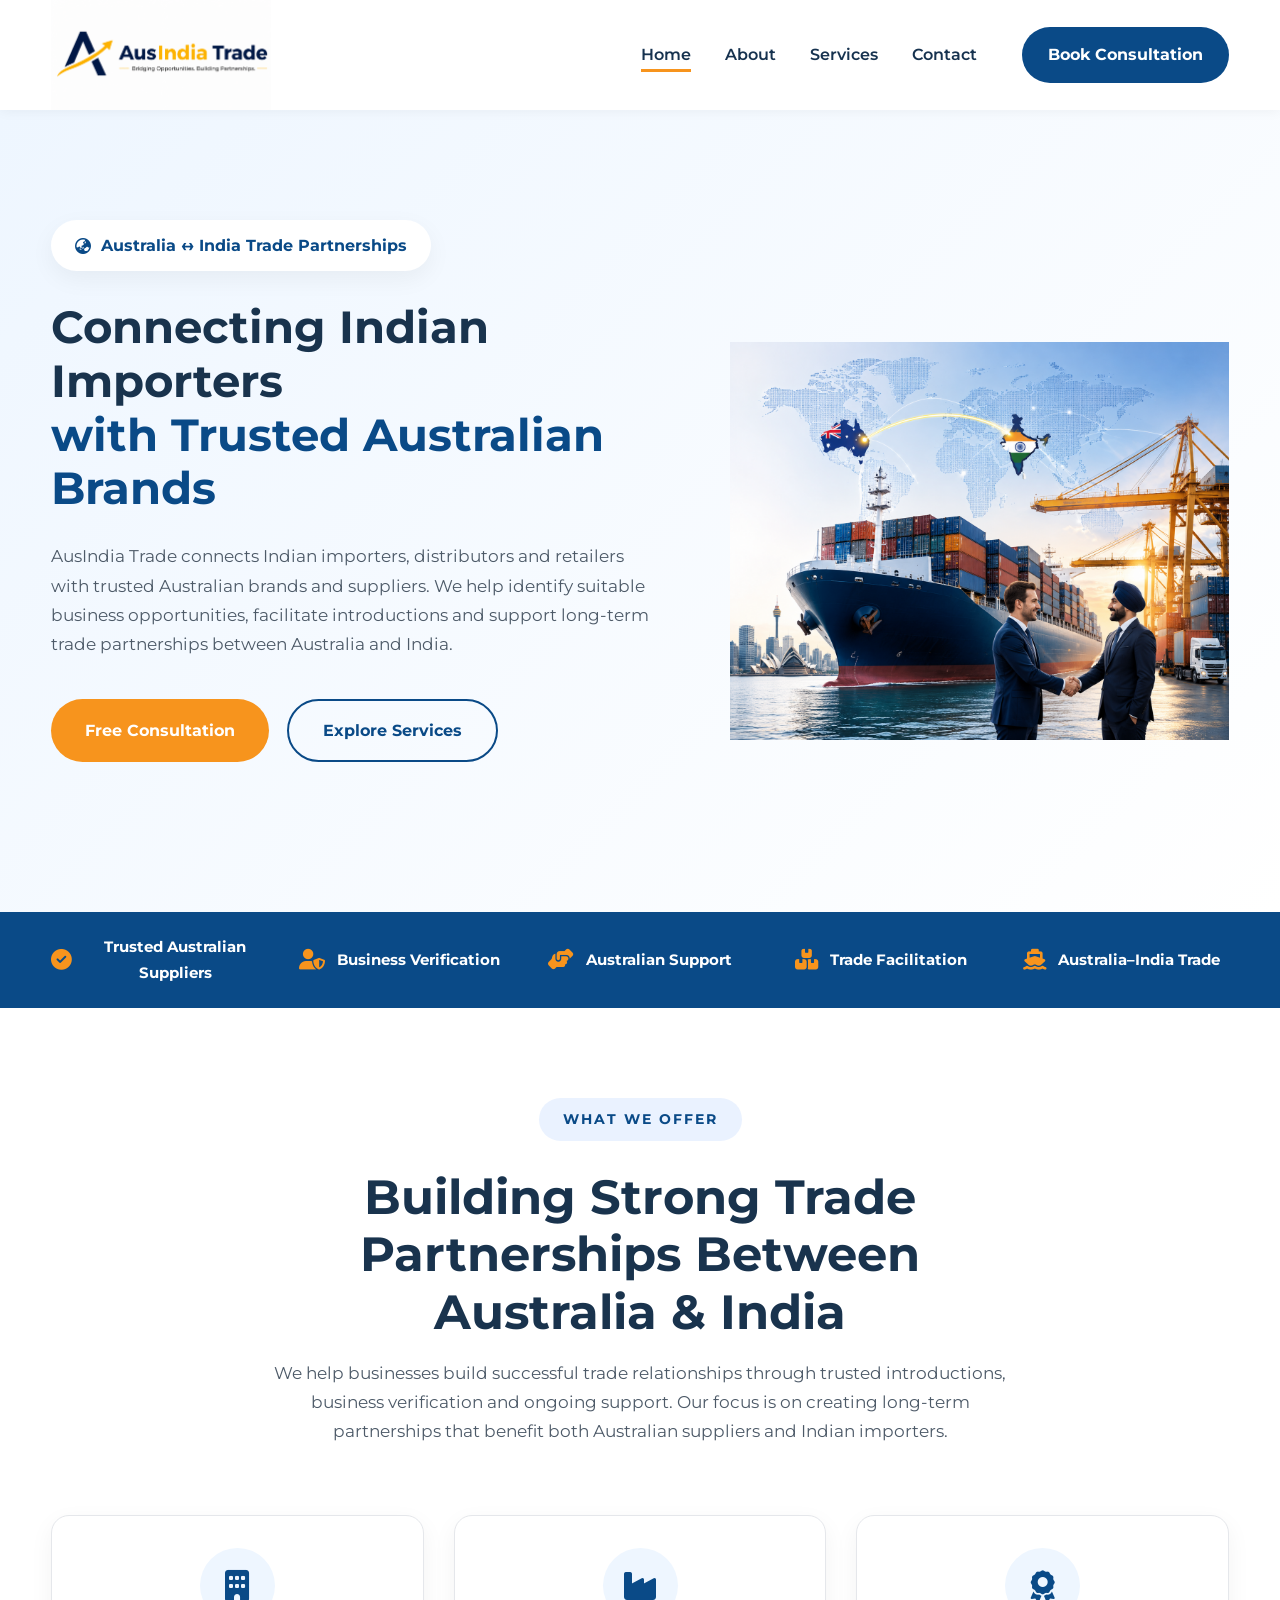
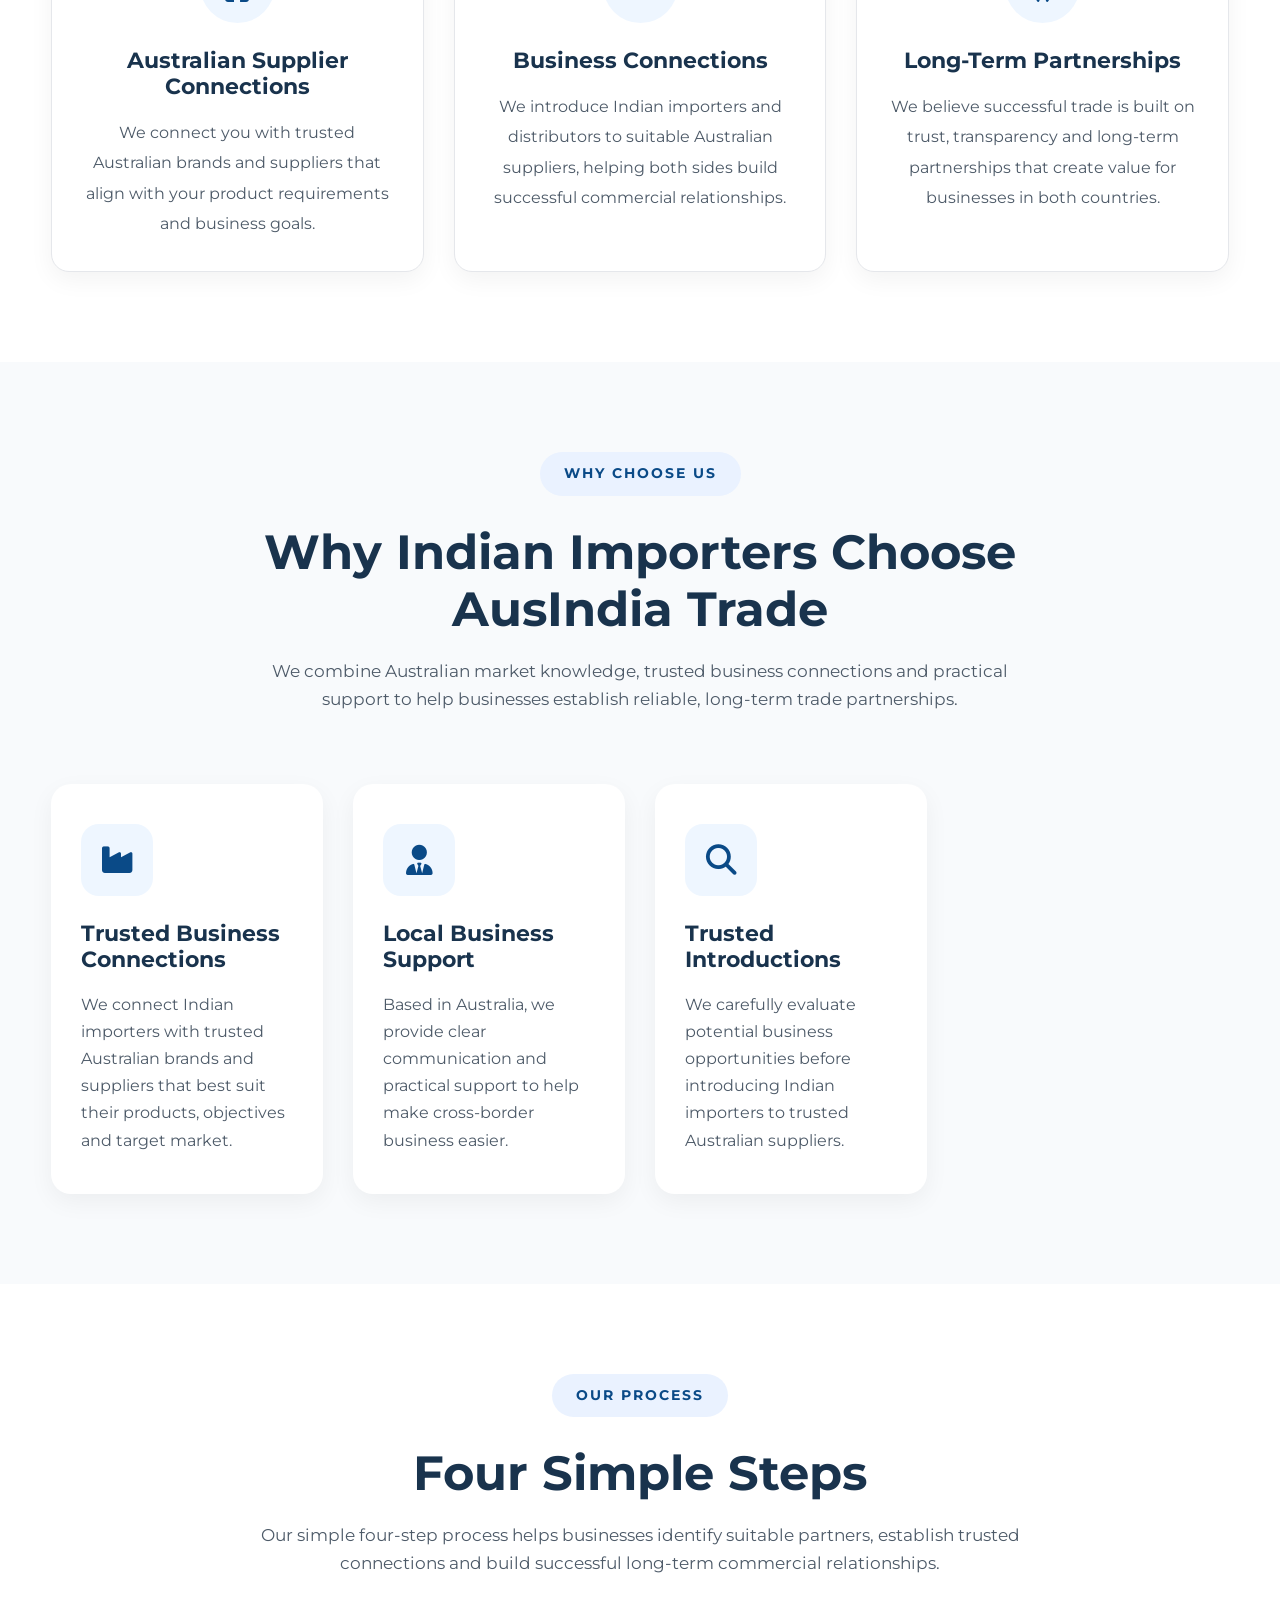
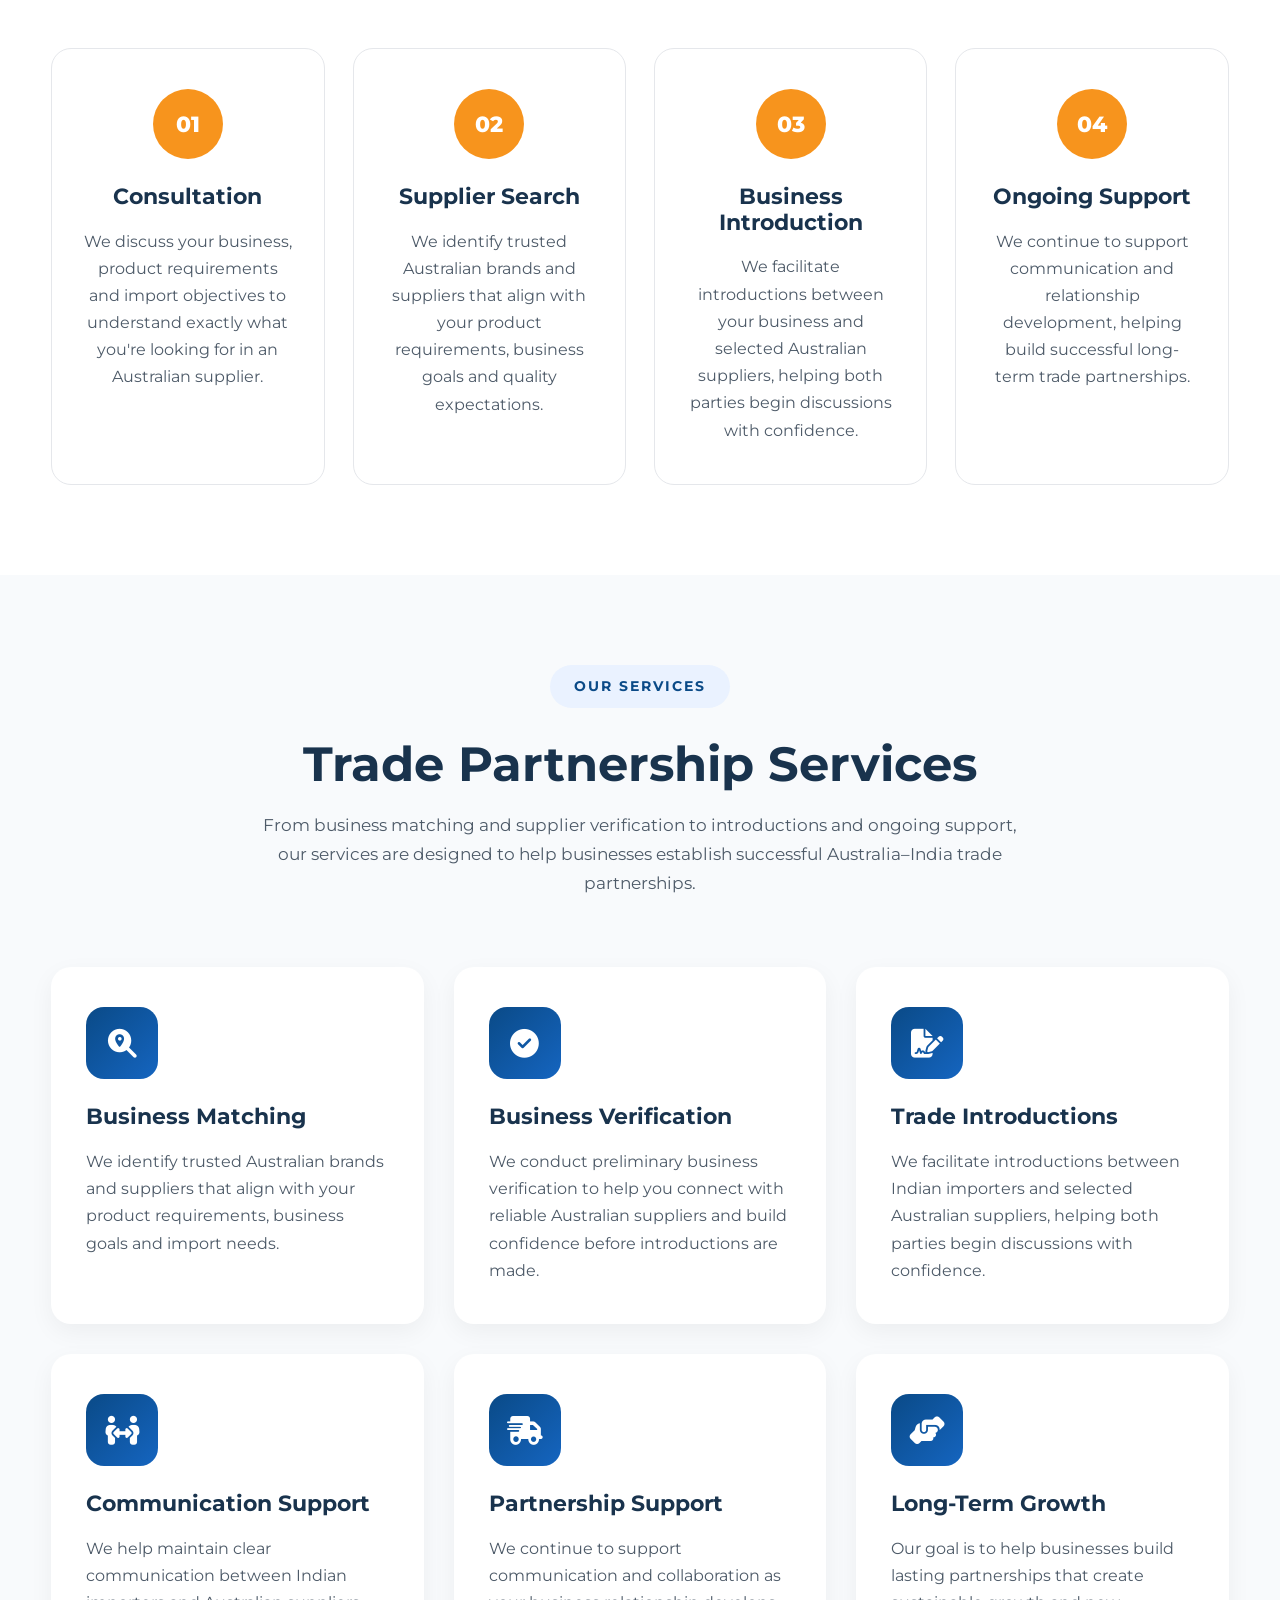
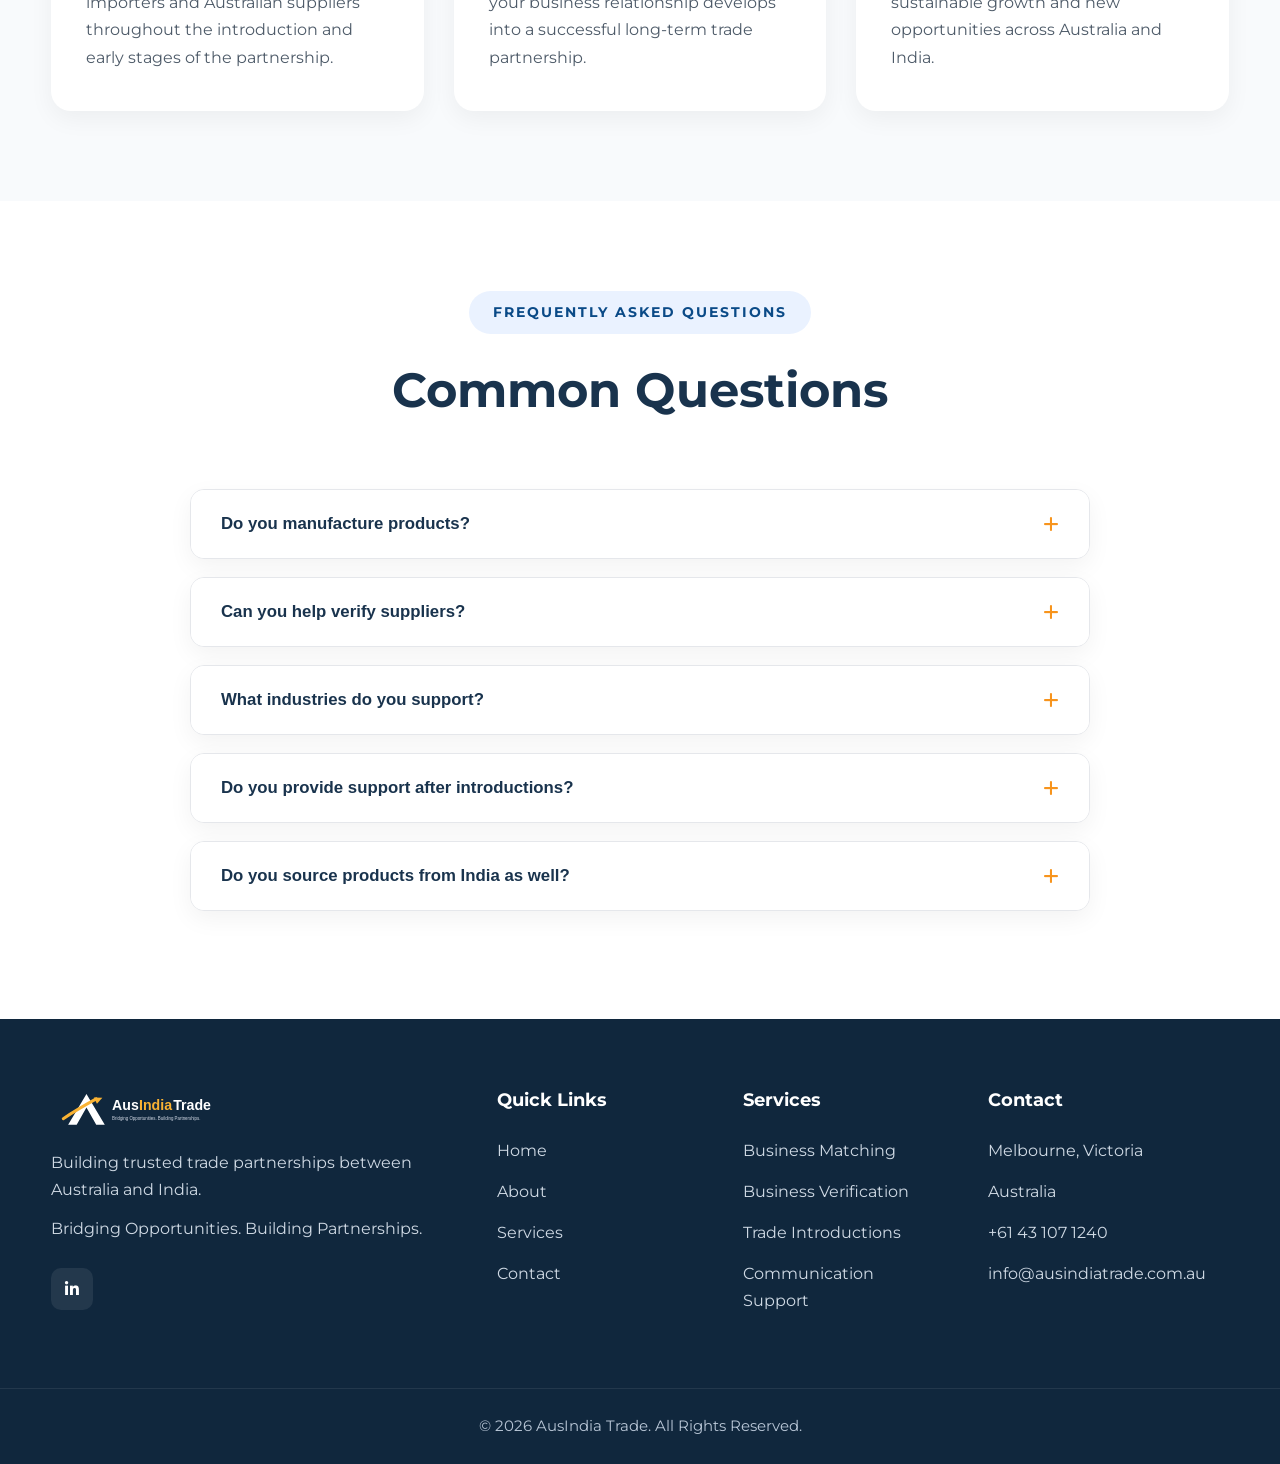
==== index.html @ f91b8e01 "Website Files Uploaded" ====
<!DOCTYPE html>
<html lang="en">

<head>

<meta charset="UTF-8">
<meta name="viewport" content="width=device-width, initial-scale=1.0">

<title>AusIndia Trade | Connecting Indian Importers with Trusted Australian Brands</title>

<meta name="description" content="We connect Indian importers, distributors and retailers with trusted Australian brands and suppliers, creating long-term trade partnerships between Australia and India.">

<meta name="keywords" content="Australian exports to India, Australian brands, Indian importers, Australian suppliers, Australia India trade, import distributors India, trade partnerships">

<meta name="author" content="AusIndia Trade">

<meta property="og:title" content="AusIndia Trade">
<meta property="og:description" content="Connecting Indian importers and distributors with trusted Australian brands and suppliers.">
<meta property="og:type" content="website">

<link rel="preconnect" href="https://fonts.googleapis.com">
<link rel="preconnect" href="https://fonts.gstatic.com" crossorigin>

<link href="https://fonts.googleapis.com/css2?family=Montserrat:wght@300;400;500;600;700;800&display=swap" rel="stylesheet">

<link rel="stylesheet" href="https://cdnjs.cloudflare.com/ajax/libs/font-awesome/6.7.2/css/all.min.css">

<link rel="stylesheet" href="css/style.css">

</head>

<body>

<!-- =======================================
HEADER
======================================= -->

<header class="header">

<div class="container nav-container">

<a href="index.html" class="logo">

<img src="images/logo-header.png" alt="AusIndia Trade">

</a>

<nav class="nav-menu">

<ul class="nav-links">

<li><a href="index.html" class="active">Home</a></li>
<li><a href="about.html">About</a></li>
<li><a href="services.html">Services</a></li>
<li><a href="contact.html">Contact</a></li>

</ul>

<a href="contact.html" class="btn-nav">
Book Consultation
</a>

</nav>

<div class="hamburger">

<span></span>
<span></span>
<span></span>

</div>

</div>

</header>

<!-- =======================================
HERO
======================================= -->

<section class="hero">

<div class="container hero-grid">

<div class="hero-content">

<div class="hero-badge">

<i class="fa-solid fa-earth-asia"></i>

Australia ↔ India Trade Partnerships

</div>

<h1>

Connecting Indian Importers
<span>with Trusted Australian Brands</span>

</h1>

<p>

AusIndia Trade connects Indian importers, distributors and retailers with trusted Australian brands and suppliers. We help identify suitable business opportunities, facilitate introductions and support long-term trade partnerships between Australia and India.

</p>

<div class="hero-buttons">

<a href="contact.html" class="btn btn-primary">

Free Consultation

</a>

<a href="services.html" class="btn btn-outline">

Explore Services

</a>

</div>

<!--

<div class="hero-stats">

<div class="stat">

<h2>100+</h2>

<p>Verified Suppliers</p>

</div>

<div class="stat">

<h2>20+</h2>

<p>Industry Categories</p>

</div>

<div class="stat">

<h2>Australia Based</h2>

<p>Local Support</p>

</div>

<div class="stat">

<h2>End-to-End</h2>

<p>Sourcing Assistance</p>

</div>

</div>
-->

</div>


<div class="hero-image">
    <img src="images/hero-trade.png" alt="Australia India Trade">
</div>

</div>

</section>

<!-- =======================================
TRUST BAR
======================================= -->

<section class="trust-bar">

<div class="container">

<div class="trust-items">

<div>

<i class="fa-solid fa-circle-check"></i>

Trusted Australian Suppliers

</div>

<div>

<i class="fa-solid fa-user-shield"></i>

Business Verification

</div>

<div>

<i class="fa-solid fa-handshake-angle"></i>

Australian Support

</div>

<div>

<i class="fa-solid fa-boxes-stacked"></i>

Trade Facilitation

</div>

<div>

<i class="fa-solid fa-ship"></i>

Australia–India Trade

</div>

</div>

</div>

</section>

<!-- =======================================
ABOUT
======================================= -->

<section class="about-preview">

<div class="container">

<div class="section-header">

<span class="section-tag">

WHAT WE OFFER

</span>

<h2>

Building Strong Trade Partnerships Between Australia & India

</h2>

<p>

We help businesses build successful trade relationships through trusted introductions, business verification and ongoing support. Our focus is on creating long-term partnerships that benefit both Australian suppliers and Indian importers.

</p>

</div>

<div class="about-grid">

<div class="about-card">

<i class="fa-solid fa-building"></i>

<h3>Australian Supplier Connections</h3>


<p>

We connect you with trusted Australian brands and suppliers that align with your product requirements and business goals.

</p>

</div>

<div class="about-card">

<i class="fa-solid fa-industry"></i>

<h3>

Business Connections

</h3>

<p>

We introduce Indian importers and distributors to suitable Australian suppliers, helping both sides build successful commercial relationships.

</p>

</div>

<div class="about-card">

<i class="fa-solid fa-award"></i>

<h3>

Long-Term Partnerships

</h3>

<p>

We believe successful trade is built on trust, transparency and long-term partnerships that create value for businesses in both countries.

</p>

</div>

</div>

</div>

</section>

<!-- =======================================
WHY CHOOSE US
======================================= -->

<section class="why-us">

    <div class="container">

        <div class="section-header">

            <span class="section-tag">
                WHY CHOOSE US
            </span>

            <h2>
                Why Indian Importers Choose AusIndia Trade
            </h2>

            <p>
                We combine Australian market knowledge, trusted business connections and practical support to help businesses establish reliable, long-term trade partnerships.
            </p>

        </div>

        <div class="why-grid">

            <div class="why-card">

                <div class="why-icon">
                    <i class="fa-solid fa-industry"></i>
                </div>

                <h3>Trusted Business Connections</h3>

                <p>
                    We connect Indian importers with trusted Australian brands and suppliers that best suit their products, objectives and target market.
                </p>

            </div>

            <div class="why-card">

                <div class="why-icon">
                    <i class="fa-solid fa-user-tie"></i>
                </div>

                <h3>Local Business Support</h3>

                <p>
                    Based in Australia, we provide clear communication and practical support to help make cross-border business easier.
                </p>

            </div>

            <div class="why-card">

                <div class="why-icon">
                    <i class="fa-solid fa-magnifying-glass"></i>
                </div>

                <h3>Trusted Introductions</h3>

                <p>
                    We carefully evaluate potential business opportunities before introducing Indian importers to trusted Australian suppliers.
                </p>

            </div>

            
        </div>

    </div>

</section>

<!-- =======================================
OUR PROCESS
======================================= -->

<section class="process">

    <div class="container">

        <div class="section-header">

            <span class="section-tag">
                OUR PROCESS
            </span>

            <h2>
                Four Simple Steps
            </h2>

            <p>
                Our simple four-step process helps businesses identify suitable partners, establish trusted connections and build successful long-term commercial relationships.
            </p>

        </div>

        <div class="process-grid">

            <div class="process-card">

                <div class="step-number">
                    01
                </div>

                <h3>Consultation</h3>

                <p>
                    We discuss your business, product requirements and import objectives to understand exactly what you're looking for in an Australian supplier.
                </p>

            </div>

            <div class="process-card">

                <div class="step-number">
                    02
                </div>

                <h3>Supplier Search</h3>

                <p>
                    We identify trusted Australian brands and suppliers that align with your product requirements, business goals and quality expectations.
                </p>

            </div>

            <div class="process-card">

                <div class="step-number">
                    03
                </div>

                <h3>Business Introduction</h3>

                <p>
                    We facilitate introductions between your business and selected Australian suppliers, helping both parties begin discussions with confidence.
                </p>

            </div>

            <div class="process-card">

                <div class="step-number">
                    04
                </div>

                <h3>Ongoing Support</h3>

                <p>
                    We continue to support communication and relationship development, helping build successful long-term trade partnerships.
                </p>

            </div>

        </div>

    </div>

</section>

<!-- =======================================
SERVICES
======================================= -->

<section class="services">

    <div class="container">

        <div class="section-header">

            <span class="section-tag">
                OUR SERVICES
            </span>

            <h2>
                Trade Partnership Services
            </h2>

            <p>
                From business matching and supplier verification to introductions and ongoing support, our services are designed to help businesses establish successful Australia–India trade partnerships.
            </p>

        </div>

        <div class="services-grid">

            <div class="service-card">

                <div class="service-icon">
                    <i class="fa-solid fa-magnifying-glass-location"></i>
                </div>

                <h3>Business Matching</h3>

                <p>
                    We identify trusted Australian brands and suppliers that align with your product requirements, business goals and import needs.
                </p>

            </div>

            <div class="service-card">

                <div class="service-icon">
                    <i class="fa-solid fa-circle-check"></i>
                </div>

                <h3>Business Verification</h3>

                <p>
                    We conduct preliminary business verification to help you connect with reliable Australian suppliers and build confidence before introductions are made.
                </p>

            </div>

            <div class="service-card">

                <div class="service-icon">
                    <i class="fa-solid fa-file-signature"></i>
                </div>

                <h3>Trade Introductions</h3>

                <p>
                    We facilitate introductions between Indian importers and selected Australian suppliers, helping both parties begin discussions with confidence.
                </p>

            </div>

            <div class="service-card">

                <div class="service-icon">
                    <i class="fa-solid fa-people-arrows-left-right"></i>
                </div>

                <h3>Communication Support</h3>

                <p>
                    We help maintain clear communication between Indian importers and Australian suppliers throughout the introduction and early stages of the partnership.
                </p>

            </div>

            <div class="service-card">

                <div class="service-icon">
                    <i class="fa-solid fa-truck-fast"></i>
                </div>

                <h3>Partnership Support</h3>

                <p>
                    We continue to support communication and collaboration as your business relationship develops into a successful long-term trade partnership.
                </p>

            </div>

            <div class="service-card">

                <div class="service-icon">
                    <i class="fa-solid fa-handshake-angle"></i>
                </div>

                <h3>Long-Term Growth</h3>

                <p>
                    Our goal is to help businesses build lasting partnerships that create sustainable growth and new opportunities across Australia and India.
                </p>

            </div>

        </div>

    </div>

</section>


<!-- =======================================
FAQ
======================================= -->

<section class="faq">

    <div class="container">

        <div class="section-header">

            <span class="section-tag">
                FREQUENTLY ASKED QUESTIONS
            </span>

            <h2>
                Common Questions
            </h2>

        </div>

        <div class="faq-wrapper">

            <div class="faq-item">

                <button class="faq-question">

                    Do you manufacture products?

                    <i class="fa-solid fa-plus"></i>

                </button>

                <div class="faq-answer">

                    <p>
                        No. AusIndia Trade does not manufacture products or sell products directly. We connect Indian importers, distributors and retailers with trusted Australian brands and suppliers, helping both sides build successful long-term trade partnerships.
                    </p>

                </div>

            </div>

            <div class="faq-item">

                <button class="faq-question">

                    Can you help verify suppliers?

                    <i class="fa-solid fa-plus"></i>

                </button>

                <div class="faq-answer">

                    <p>
                        Yes. We carry out due diligence and business verification before making introductions, helping both parties connect with greater confidence.
                    </p>

                </div>

            </div>

            <div class="faq-item">

                <button class="faq-question">

                    What industries do you support?

                    <i class="fa-solid fa-plus"></i>

                </button>

                <div class="faq-answer">

                    <p>
                        We primarily work with Australian brands and suppliers across a range of industries, including health supplements, baby products, food and beverages, dairy, personal care and other premium Australian products. We also consider other sectors where suitable trade opportunities exist.
                    </p>

                </div>

            </div>

            <div class="faq-item">

                <button class="faq-question">

                    Do you provide support after introductions?

                    <i class="fa-solid fa-plus"></i>

                </button>

                <div class="faq-answer">

                    <p>
                        Yes. We continue to support communication and relationship development after introductions, helping both businesses build strong, long-term partnerships.
                    </p>

                </div>

            </div>

            <div class="faq-item">

                <button class="faq-question">

                    Do you source products from India as well?

                    <i class="fa-solid fa-plus"></i>

                </button>

                <div class="faq-answer">

                    <p>
                        Yes. While our primary focus is connecting Indian importers with trusted Australian brands and suppliers, we also assist selected Australian businesses looking to source high-quality products from India where suitable opportunities exist.
                    </p>

                </div>

            </div>

        </div>

    </div>

</section>



<!-- =======================================
FOOTER
======================================= -->

<footer class="footer">

    <div class="container footer-grid">

        <div class="footer-column">

            <img src="images/logo-footer.svg"
                 alt="AusIndia Trade"
                 class="footer-logo">

            <p>
    Building trusted trade partnerships between Australia and India.
</p>

<p class="footer-tagline">
    Bridging Opportunities. Building Partnerships.
</p>

            <div class="footer-social">
    <a href="https://www.linkedin.com/company/ausindia-trade/"
       target="_blank"
       rel="noopener noreferrer"
       aria-label="LinkedIn">
        <i class="fab fa-linkedin-in"></i>
    </a>
</div>

        </div>

        <div class="footer-column">

            <h3>Quick Links</h3>

            <ul>

                <li><a href="index.html">Home</a></li>

                <li><a href="about.html">About</a></li>

                <li><a href="services.html">Services</a></li>

                <li><a href="contact.html">Contact</a></li>

            </ul>

        </div>

        <div class="footer-column">

            <h3>Services</h3>

            <ul>

                <li>Business Matching</li>
                <li>Business Verification</li>
                <li>Trade Introductions</li>
                <li>Communication Support</li>

            </ul>

        </div>

        <div class="footer-column">

    <h3>Contact</h3>

    <ul>
        <li>Melbourne, Victoria</li>
        <li>Australia</li>
        <li>
            <a href="tel:+61431071240">
                +61 43 107 1240
            </a>
        </li>
        <li>
            <a href="mailto:info@ausindiatrade.com.au">
                info@ausindiatrade.com.au
            </a>
        </li>
        <li>
            <a href="https://www.ausindiatrade.com.au" target="_blank" rel="noopener">
            </a>
        </li>
    </ul>

</div>

    </div>

    <div class="footer-bottom">

        <div class="container">

            <p>

                © 2026 AusIndia Trade. All Rights Reserved.

            </p>

        </div>

    </div>

</footer>

<script src="js/script.js"></script>

</body>

</html>
---- css/style.css ----
/*==================================================
AUSINDIA TRADE
STYLE.CSS
Version 2.0
==================================================*/


/*==================================================
RESET
==================================================*/

*{
    margin:0;
    padding:0;
    box-sizing:border-box;
}

html{
    scroll-behavior:smooth;
}

body{

    font-family:'Montserrat',sans-serif;
    font-size:16px;
    line-height:1.7;
    color:#2c3e50;
    background:#ffffff;
    overflow-x:hidden;

}

img{

    max-width:100%;
    display:block;

}

a{

    text-decoration:none;
    transition:.3s ease;

}

ul{

    list-style:none;

}

section{

    padding:90px 0;

}

.about-story{

    padding-top:50px;

}

.container{

    width:min(1180px,92%);
    margin:auto;

}


/*==================================================
ROOT COLOURS
==================================================*/

:root{

    --primary:#0A4A87;
    --secondary:#F7941D;
    --dark:#16324F;
    --light:#F8FAFC;
    --white:#ffffff;
    --text:#4d5a68;
    --heading:#19334d;
    --border:#e5e7eb;
    --success:#17a34a;

    --radius:16px;

    --shadow-sm:
        0 8px 24px rgba(0,0,0,.05);

    --shadow:
        0 18px 45px rgba(0,0,0,.08);

    --shadow-lg:
        0 25px 60px rgba(0,0,0,.12);

}


/*==================================================
TYPOGRAPHY
==================================================*/

h1,h2,h3,h4{

    color:var(--heading);
    line-height:1.2;
    font-weight:700;

}

h1{

font-size: clamp(2.2rem, 3.5vw, 3.2rem);

}

h2{

    font-size:clamp(2rem,4vw,3rem);

}

.about-story .section-header h2{

    font-size:clamp(1.8rem,3vw,2.5rem);

}


.about-story p{

    margin-bottom:22px;
    line-height:1.9;

}

h3{

    font-size:1.35rem;

}

p{

    color:var(--text);

}

.section-header{

    max-width:760px;
    margin:0 auto 70px;
    text-align:center;

}

.section-header p{

    margin-top:18px;
    font-size:1.05rem;

}

.section-tag{

    display:inline-block;
    background:#eaf3ff;
    color:var(--primary);
    padding:10px 22px;
    border-radius:100px;
    font-size:.82rem;
    font-weight:700;
    letter-spacing:1.5px;
    margin-bottom:20px;

}


/*==================================================
BUTTONS
==================================================*/

.btn{

    display:inline-flex;
    align-items:center;
    justify-content:center;
    gap:10px;

    padding:16px 34px;

    border-radius:50px;

    font-weight:700;

    transition:.35s;

}

.btn-primary{

    background:var(--secondary);
    color:#fff;

}

.btn-primary:hover{

    background:#d97d0b;
    transform:translateY(-4px);

}

.btn-outline{

    border:2px solid var(--primary);
    color:var(--primary);

}

.btn-outline:hover{

    background:var(--primary);
    color:#fff;

}


/*==================================================
HEADER
==================================================*/

.header{

    position:sticky;
    top:0;
    z-index:1000;

    background:#fff;

    box-shadow:0 1px 12px rgba(0,0,0,.05);

}

.nav-container{

    display:flex;
    align-items:center;
    justify-content:space-between;

    min-height:90px;

}

.logo img {
    height: 110px;
    width: auto;
    display: block;
}

.nav-menu{

    display:flex;
    align-items:center;
    gap:45px;

}

.nav-links{

    display:flex;
    gap:34px;

}

.nav-links a{

    color:var(--dark);
    font-weight:600;
    position:relative;

}

.nav-links a::after{

    content:'';

    position:absolute;
    bottom:-8px;
    left:0;

    width:0;
    height:3px;

    background:var(--secondary);

    transition:.35s;

}

.nav-links a:hover::after,
.nav-links .active::after{

    width:100%;

}

.btn-nav{

    background:var(--primary);
    color:#fff;
    padding:14px 26px;
    border-radius:40px;
    font-weight:700;

}

.btn-nav:hover{

    background:#073763;

}

.hamburger{

    display:none;
    flex-direction:column;
    gap:6px;
    cursor:pointer;

}

.hamburger span{

    width:28px;
    height:3px;
    background:var(--dark);
    border-radius:20px;

}


/*==================================================
HERO
==================================================*/

.hero{

    background:
    linear-gradient(135deg,#eef6ff 0%,#ffffff 100%);

    padding:110px 0 90px;

}

.hero-grid{

    display:grid;
    grid-template-columns:1.1fr .9fr;
    gap:70px;
    align-items:center;

}

.hero-badge{

    display:inline-flex;
    align-items:center;
    gap:10px;

    background:#fff;

    color:var(--primary);

    border-radius:40px;

    padding:12px 24px;

    font-weight:700;

    box-shadow:var(--shadow-sm);

    margin-bottom:30px;

}

.hero h1{

    margin-bottom:25px;

}

.hero h1 span{

    display:block;
    color:var(--primary);

}

.hero p{

    font-size:1.08rem;
    max-width:650px;
    margin-bottom:40px;

}

.hero-buttons{

    display:flex;
    gap:18px;
    flex-wrap:wrap;

    margin-bottom:60px;

}

.hero-stats{

    display:grid;
    grid-template-columns:repeat(4,1fr);
    gap:20px;

}

.hero-content {
    order:1;
}

.hero-image {
    order:2;
}


.hero-image img {
    width:100%;
    max-width:650px;
    height:auto;
    animation:none;
}

.stat{

    background:#fff;

    padding:25px;

    border-radius:16px;

    text-align:center;

    box-shadow:var(--shadow-sm);

}

.stat h2{

    color:var(--primary);
    font-size:2rem;
    margin-bottom:8px;

}

.hero-image{
    order:1;
    max-width:650px;
    margin:0 auto;
    display:flex;
    align-items:flex-start;
    justify-content:center;
}

@keyframes float{

    0%,100%{

        transform:translateY(0);

    }

    50%{

        transform:translateY(-14px);

    }

}

/*==================================================
TRUST BAR
==================================================*/

.trust-bar{

    background:var(--primary);
    color:#fff;
    padding:22px 0;

}

.trust-items{

    display:grid;
    grid-template-columns:repeat(5,1fr);
    gap:25px;
    align-items:center;
    text-align:center;

}

.trust-items div{

    display:flex;
    align-items:center;
    justify-content:center;
    gap:12px;

    font-weight:700;
    font-size:.95rem;

}

.trust-items i{

    color:var(--secondary);
    font-size:1.3rem;

}


/*==================================================
ABOUT PREVIEW
==================================================*/

.about-preview{

    background:#ffffff;

}

.about-grid{

    display:grid;
    grid-template-columns:repeat(3,1fr);
    gap:30px;
    align-items:stretch;

}

.about-story .about-grid{

    display:grid;
    grid-template-columns:1fr 1fr;
    gap:60px;
    align-items:start;

}

.about-image{
    display:flex;
    align-items:flex-start;
}

.about-image img{

    width:100%;
    max-width:600px;
    height:auto;
    display:block;

}

.about-grid p{

    max-width:520px;
    line-height:1.9;

}

.about-text{

    max-width:560px;

}

.about-card{

    background:#fff;

    padding:32px 30px;

    border-radius:18px;

    text-align:center;

    box-shadow:var(--shadow-sm);

    transition:.35s;

    border:1px solid var(--border);

}

.about-card:hover{

    transform:translateY(-10px);

    box-shadow:var(--shadow);

}

.about-card i{

    width:75px;
    height:75px;

    display:flex;
    align-items:center;
    justify-content:center;

    margin:0 auto 25px;

    border-radius:50%;

    background:#eef6ff;

    color:var(--primary);

    font-size:2rem;

}

.about-card h3{

    margin-bottom:18px;

}

.about-card p{

    color:var(--text);

}


/*==================================================
WHY CHOOSE US
==================================================*/

.why-us{

    background:var(--light);

}

.why-grid{

    display:grid;
    grid-template-columns:repeat(4,1fr);
    gap:30px;
    align-items:stretch;

}

.why-card{

    background:#fff;

    border-radius:20px;

    padding:40px 30px;

    box-shadow:var(--shadow-sm);

    transition:.35s;

}

.why-card:hover{

    transform:translateY(-8px);

    box-shadow:var(--shadow);

}

.why-icon{

    width:72px;
    height:72px;

    display:flex;
    align-items:center;
    justify-content:center;

    border-radius:18px;

    background:#eef6ff;

    color:var(--primary);

    font-size:1.9rem;

    margin-bottom:25px;

}

.why-card h3{

    margin-bottom:18px;

}


/*==================================================
PROCESS
==================================================*/

.process{

    background:#fff;

}

.process-grid{

    display:grid;
    grid-template-columns:repeat(4,1fr);
    gap:28px;

}

.process-card{

    background:#fff;

    padding:40px 30px;

    border-radius:20px;

    text-align:center;

    border:1px solid var(--border);

    transition:.35s;

}

.process-card:hover{

    transform:translateY(-8px);

    box-shadow:var(--shadow);

}

.step-number{

    width:70px;
    height:70px;

    margin:0 auto 25px;

    border-radius:50%;

    display:flex;
    align-items:center;
    justify-content:center;

    background:var(--secondary);

    color:#fff;

    font-size:1.4rem;

    font-weight:800;

}

.process-card h3{

    margin-bottom:18px;

}


/*==================================================
SERVICES
==================================================*/

.services{

    background:var(--light);

}

.services-grid{

    display:grid;
    grid-template-columns:repeat(3,1fr);
    gap:30px;

}

.service-card{

    background:#fff;

    border-radius:20px;

    padding:40px 35px;

    transition:.35s;

    box-shadow:var(--shadow-sm);

}

.service-card:hover{

    transform:translateY(-10px);

    box-shadow:var(--shadow);

}

.service-icon{

    width:72px;
    height:72px;

    display:flex;
    align-items:center;
    justify-content:center;

    border-radius:18px;

    background:linear-gradient(135deg,var(--primary),#1565c0);

    color:#fff;

    font-size:1.8rem;

    margin-bottom:25px;

}

.service-card h3{

    margin-bottom:18px;

}

.service-card p{

    color:var(--text);

}


/*==================================================
INDUSTRIES
==================================================*/

.industries{

    background:#fff;

}

.industry-grid{

    display:grid;
    grid-template-columns:repeat(4,1fr);
    gap:20px;

}

.industry-card{

    background:#f8fbff;

    border:1px solid var(--border);

    border-radius:14px;

    padding:24px;

    text-align:center;

    font-weight:600;

    transition:.3s;

}

.industry-card:hover{

    background:var(--primary);

    color:#fff;

    transform:translateY(-5px);

}


/*==================================================
WHY INDIA
==================================================*/

.why-india{

    background:linear-gradient(180deg,#f9fcff,#eef6ff);

}

.india-grid{

    display:grid;
    grid-template-columns:repeat(4,1fr);
    gap:28px;

}

.india-card{

    background:#fff;

    padding:35px;

    border-radius:18px;

    text-align:center;

    box-shadow:var(--shadow-sm);

    transition:.35s;

}

.india-card:hover{

    transform:translateY(-8px);

    box-shadow:var(--shadow);

}

.india-card i{

    font-size:2.4rem;

    color:var(--secondary);

    margin-bottom:24px;

}

.india-card h3{

    margin-bottom:18px;

}

/*==================================================
TESTIMONIALS
==================================================*/

.testimonials{

    background:var(--light);

}

.testimonial-grid{

    display:grid;
    grid-template-columns:repeat(3,1fr);
    gap:30px;

}

.testimonial-card{

    background:#fff;

    padding:40px;

    border-radius:20px;

    box-shadow:var(--shadow-sm);

    position:relative;

    transition:.35s;

}

.testimonial-card:hover{

    transform:translateY(-8px);

    box-shadow:var(--shadow);

}

.quote{

    width:60px;
    height:60px;

    border-radius:50%;

    background:var(--primary);

    color:#fff;

    display:flex;
    align-items:center;
    justify-content:center;

    font-size:1.4rem;

    margin-bottom:25px;

}

.testimonial-card p{

    font-size:1rem;
    color:var(--text);

}


/*==================================================
FAQ
==================================================*/

.faq{

    background:#fff;

}

.faq-wrapper{

    max-width:900px;

    margin:auto;

}

.faq-item{

    border:1px solid var(--border);

    border-radius:14px;

    overflow:hidden;

    margin-bottom:18px;

    background:#fff;

    box-shadow:var(--shadow-sm);

}

.faq-question{

    width:100%;

    background:#fff;

    border:none;

    cursor:pointer;

    display:flex;

    align-items:center;

    justify-content:space-between;

    padding:24px 30px;

    font-size:1.05rem;

    font-weight:700;

    color:var(--heading);

    transition:.3s;

}

.faq-question:hover{

    background:#f6f9fc;

}

.faq-question i{

    color:var(--secondary);

    transition:.3s;

}

.faq-item.active .faq-question i{

    transform:rotate(45deg);

}

.faq-answer{

    max-height:0;

    overflow:hidden;

    transition:max-height .35s ease;

}

.faq-answer p{

    padding:0 30px 30px;

    color:var(--text);

}


/*==================================================
CALL TO ACTION
==================================================*/

.cta{

    background:
    linear-gradient(135deg,
    var(--primary),
    #0f5aa5);

}

.cta-box{

    text-align:center;

    color:#fff;

    max-width:900px;

    margin:auto;

}

.cta-box h2{

    color:#fff;

    margin-bottom:25px;

    font-size:clamp(2rem,4vw,3rem);

}

.cta-box p{

    color:rgba(255,255,255,.92);

    margin-bottom:40px;

    font-size:1.1rem;

}

.cta-buttons{

    display:flex;

    justify-content:center;

    gap:20px;

    flex-wrap:wrap;

}

.cta .btn-outline{

    border:2px solid #fff;

    color:#fff;

}

.cta .btn-outline:hover{

    background:#fff;

    color:var(--primary);

}


/*==================================================
FOOTER
==================================================*/

.footer{

    background:#10273d;

    color:#cfd9e4;

    padding:70px 0 0;

}

.footer-grid{

    display:grid;

    grid-template-columns:
    2fr
    1fr
    1fr
    1.2fr;

    gap:45px;

}

.footer-logo{

    width:220px;

    margin-bottom:18px;

}

.footer-column h3{

    color:#fff;

    margin-bottom:25px;

    font-size:1.15rem;

}

.footer-column p{

    color:#cfd9e4;

    margin-bottom:12px;

}

.footer-column ul li{

    margin-bottom:14px;

}

.footer-column ul li a{

    color:#cfd9e4;

}

.footer-column ul li a:hover{

    color:var(--secondary);

    padding-left:5px;

}

.footer-social{

    display:flex;

    gap:15px;

    margin-top:25px;

}

.footer-social a{

    width:42px;

    height:42px;

    border-radius:10px;

    display:flex;

    align-items:center;

    justify-content:center;

    background:rgba(255,255,255,.08);

    color:#fff;

    transition:.3s;

}

.footer-social a:hover{

    background:var(--secondary);

    transform:translateY(-3px);

}

.footer-bottom{

    border-top:1px solid rgba(255,255,255,.08);

    margin-top:60px;

    padding:25px 0;

    text-align:center;

}

.footer-bottom p{

    color:#b8c6d6;

    font-size:.92rem;

}


/*==================================================
UTILITY CLASSES
==================================================*/

.text-center{

    text-align:center;

}

.mt-0{margin-top:0;}
.mt-20{margin-top:20px;}
.mt-30{margin-top:30px;}
.mt-40{margin-top:40px;}
.mt-60{margin-top:60px;}

.mb-20{margin-bottom:20px;}
.mb-30{margin-bottom:30px;}
.mb-40{margin-bottom:40px;}
.mb-60{margin-bottom:60px;}

.rounded{

    border-radius:var(--radius);

}

.shadow{

    box-shadow:var(--shadow);

}

.bg-light{

    background:var(--light);

}

.bg-white{

    background:#fff;

}

.text-primary{

    color:var(--primary);

}

.text-secondary{

    color:var(--secondary);

}

/*==================================================
ANIMATIONS
==================================================*/

.fade-up{

    opacity:0;

    transform:translateY(40px);

    transition:
        opacity .7s ease,
        transform .7s ease;

}

.fade-up.show{

    opacity:1;

    transform:translateY(0);

}

.fade-left{

    opacity:0;

    transform:translateX(-50px);

    transition:
        opacity .7s ease,
        transform .7s ease;

}

.fade-left.show{

    opacity:1;

    transform:translateX(0);

}

.fade-right{

    opacity:0;

    transform:translateX(50px);

    transition:
        opacity .7s ease,
        transform .7s ease;

}

.fade-right.show{

    opacity:1;

    transform:translateX(0);

}

.zoom-in{

    opacity:0;

    transform:scale(.9);

    transition:
        opacity .6s ease,
        transform .6s ease;

}

.zoom-in.show{

    opacity:1;

    transform:scale(1);

}


/*==================================================
SCROLLBAR
==================================================*/

::-webkit-scrollbar{

    width:10px;

}

::-webkit-scrollbar-track{

    background:#eef2f5;

}

::-webkit-scrollbar-thumb{

    background:var(--primary);

    border-radius:100px;

}

::-webkit-scrollbar-thumb:hover{

    background:#063968;

}


/*==================================================
SELECTION
==================================================*/

::selection{

    background:var(--secondary);

    color:#fff;

}


/*==================================================
BACK TO TOP BUTTON
==================================================*/

.back-to-top{

    position:fixed;

    right:30px;

    bottom:30px;

    width:52px;

    height:52px;

    border:none;

    border-radius:50%;

    background:var(--secondary);

    color:#fff;

    font-size:1.1rem;

    cursor:pointer;

    display:flex;

    align-items:center;

    justify-content:center;

    box-shadow:var(--shadow);

    opacity:0;

    visibility:hidden;

    transform:translateY(15px);

    transition:.35s;

    z-index:999;

}

.back-to-top.show{

    opacity:1;

    visibility:visible;

    transform:translateY(0);

}

.back-to-top:hover{

    background:var(--primary);

}

.services-grid-three{

    display:grid;
    grid-template-columns:repeat(3,1fr);
    gap:30px;

}

/*==================================================
RESPONSIVE
==================================================*/

@media (max-width:1100px){

.hero-grid{

    grid-template-columns:1fr;

    text-align:center;

}

.hero-content{

    order:2;

}

.hero-image{

    order:1;

    max-width:650px;

    margin:auto;

}

.hero-buttons{

    justify-content:center;

}

.hero-stats{

    grid-template-columns:repeat(2,1fr);

}

.about-grid,
.why-grid,
.services-grid,
.india-grid{

    grid-template-columns:repeat(2,1fr);

}

.process-grid{

    grid-template-columns:repeat(2,1fr);

}

.industry-grid{

    grid-template-columns:repeat(3,1fr);

}

.footer-grid{

    grid-template-columns:repeat(2,1fr);

}

}


/*==================================================
TABLET
==================================================*/

@media (max-width:768px){

section{

    padding:70px 0;

}

.nav-menu{

    position:fixed;

    top:90px;

    left:-100%;

    width:100%;

    background:#fff;

    flex-direction:column;

    align-items:flex-start;

    padding:35px;

    gap:30px;

    transition:.35s;

    box-shadow:0 10px 25px rgba(0,0,0,.08);

}

.nav-menu.active{

    left:0;

}

.nav-links{

    flex-direction:column;

    width:100%;

    gap:25px;

}

.btn-nav{

    width:100%;

    text-align:center;

}

.hamburger{

    display:flex;

}

.hero{
    padding:140px 0 110px;
}

.hero h1{
    font-size:2rem;
    line-height:1.15;
}

.hero-stats{

    grid-template-columns:1fr 1fr;

}

.about-grid,
.why-grid,
.services-grid,
.process-grid,
.india-grid,
.testimonial-grid{

    grid-template-columns:1fr;

}

.industry-grid{

    grid-template-columns:repeat(2,1fr);

}

.trust-items{

    grid-template-columns:1fr 1fr;

    gap:20px;

}

.cta-buttons{

    flex-direction:column;

}

.footer-grid{

    grid-template-columns:1fr;

    text-align:center;

    gap:25px;

}

.footer-logo{

    margin:0 auto 25px;

}

.footer-social{

    justify-content:center;

}

}


/*==================================================
MOBILE
==================================================*/

@media (max-width:480px){

.container{

    width:94%;

}

.hero{

    padding:80px 0;

}

.hero h1{

    font-size:2rem;

}

.hero p{

    font-size:1rem;

}

.hero-buttons{

    flex-direction:column;

}

.hero-buttons .btn{

    width:100%;

}

.hero-stats{

    grid-template-columns:1fr;

}

.stat{

    padding:20px;

}

.section-header{

    margin-bottom:45px;

}

.section-tag{

    font-size:.72rem;

}

.industry-grid{

    grid-template-columns:1fr;

}

.trust-items{

    grid-template-columns:1fr;

}

.about-card,
.why-card,
.service-card,
.process-card,
.india-card,
.testimonial-card{

    padding:30px 24px;

}

.faq-question{

    padding:20px;

    font-size:.95rem;

}

.faq-answer p{

    padding:0 20px 20px;

}

.back-to-top{

    right:18px;

    bottom:18px;

}

}


/*==================================================
LARGE DESKTOPS
==================================================*/

@media (min-width:1500px){

.container{

    max-width:1320px;

}

.hero{

    padding:140px 0 110px;

}

.hero-grid{
    display:grid;
    grid-template-columns:1.1fr 0.9fr;
    gap:100px;
    align-items:center;
}

.hero h1{

    max-width:760px;

}

}

}

.page-hero{

    background:linear-gradient(135deg,#eef6ff 0%,#ffffff 100%);
    padding:60px 0;
    text-align:center;

}

.page-hero-content{

    max-width:1100px;
    margin:0 auto;
    text-align:center;

}

.page-hero h1{

    font-size:3.2rem;
    line-height:1.2;
    font-weight:700;
    color:var(--primary);
    margin-bottom:25px;

}

.page-hero h1 span{

    display:block;
    color:var(--primary);

}

.page-hero p{

    max-width:780px;
    margin:0 auto;
    font-size:1.08rem;

}

/*==================================================
CONTACT PAGE
==================================================*/

.contact-grid{

    display:grid;
    grid-template-columns:1fr 1.1fr;
    gap:60px;
    align-items:start;

}

.contact-form{

    background:#fff;
    padding:20px 40px 40px;
    border-radius:16px;
    box-shadow:0 12px 35px rgba(0,0,0,0.08);
    margin-top:-30px;

}

.contact-form h2{
    font-size:2.2rem;
    margin-bottom:20px;
    line-height:1.2;
    color:var(--heading);
}

.contact-form .btn{

    width:100%;
    margin-top:10px;

}

.contact-form .btn{

    width:100%;
    padding:16px;
    font-size:1rem;
    font-weight:600;
    border-radius:50px;

}

.contact-form .form-group{

    margin-bottom:20px;

}

.contact-form label{

    display:block;
    font-weight:600;
    margin-bottom:8px;
    color:var(--dark);

}

.contact-form input,
.contact-form textarea{

    width:100%;
    padding:14px 16px;
    border:1px solid #d9e2ec;
    border-radius:10px;
    font-size:1rem;
    font-family:inherit;
    transition:0.3s;

}

.contact-form textarea{

    resize:vertical;
    min-height:160px;

}

.contact-form input:focus,
.contact-form textarea:focus{

    outline:none;
    border-color:var(--primary);

}

.contact-section{
    padding:40px 0 80px;
}

.contact-info .info-box{

    display:flex;
    align-items:flex-start;
    gap:18px;
    margin-bottom:24px;
    padding:20px;
    background:#fff;
    border-radius:12px;
    box-shadow:0 8px 25px rgba(0,0,0,0.06);

}

.contact-info .info-box i{

    width:48px;
    height:48px;
    display:flex;
    align-items:center;
    justify-content:center;
    border-radius:50%;
    background:var(--primary);
    color:#fff;
    font-size:1.1rem;
    flex-shrink:0;

}

.contact-info .info-box h4{

    margin-bottom:6px;

}

.contact-info .info-box p{

    margin:0;
    color:#666;

}

.contact-info .info-box a{

    color:var(--dark);
    text-decoration:none;
    font-weight:500;
    transition:0.3s ease;

}

.contact-info h2{

    margin-bottom:16px;

}

.contact-info .info-box a:hover{

    color:var(--primary);
    text-decoration:underline;

}

.contact-info > p{

    max-width:650px;

}

.contact-info .info-box{

    min-height:110px;
    transition:0.3s ease;

}

.contact-info .info-box:hover{

    transform:translateY(-4px);
    box-shadow:0 15px 35px rgba(0,0,0,.10);

}

/*==================================
ABOUT HERO
==================================*/

.page-hero{

    background:#ffffff;
    padding:60px 0 50px;
    text-align:center;

}

.page-hero-content{

    max-width:850px;
    margin:0 auto;

}

.page-hero h1{

    font-size:3rem;
    line-height:1.2;
    font-weight:700;
    color:var(--primary);
    margin-bottom:25px;

}

.page-hero p{

    font-size:1.25rem;
    line-height:1.8;
    color:var(--text);

}

/*=====================================
FOUNDER
=====================================*/

.founder{

    padding:90px 0;

}

.founder-grid{

    display:grid;
    grid-template-columns:420px 1fr;
    gap:80px;

    align-items:flex-start;

}

.founder-image{

    text-align:center;

}

.founder-image img{

    width:380px;
    height:380px;
    object-fit:cover;
    border-radius:50%;
    border:8px solid #fff;
    box-shadow:0 20px 45px rgba(0,0,0,.15);

}

.founder{

    padding:60px 0 110px;
    background:#f8fafc;

}

.section-tag{

    display:inline-block;
    padding:10px 24px;

    background:#EAF2FF;

    color:var(--primary);

    font-size:.85rem;
    font-weight:700;
    text-transform:uppercase;
    letter-spacing:2px;

    border-radius:999px;

    margin-bottom:28px;

}

.founder-content h2{

    font-size:3rem;
    line-height:1.15;
    color:var(--primary);

    margin-bottom:18px;

}

.founder-content h3{

    font-size:2rem;
    color:var(--primary);

    margin-bottom:10px;

}

.founder-content h4{

    color:var(--primary);
    font-size:1rem;
    text-transform:uppercase;
    letter-spacing:2px;
    margin-bottom:30px;
    font-weight:700;

}

.founder-content p{

    color:#666;
    line-height:1.9;
    margin-bottom:20px;
    font-size:1.05rem;

}

.founder .btn{

    margin-top:15px;

}

.founder-highlights{

    display:grid;
    grid-template-columns:repeat(2,1fr);
    gap:18px;
    margin:35px 0;

}

.founder-highlights div{

    display:flex;
    align-items:center;
    gap:10px;
    font-weight:600;

}

.founder-highlights i{

    color:var(--primary);

}

@media(max-width:900px){

.founder-grid{

    grid-template-columns:1fr;
    gap:50px;
    text-align:center;

}

.founder-image img{

    width:260px;
    height:260px;

}

.founder-highlights{

    grid-template-columns:1fr;

}

.founder-highlights div{

    justify-content:center;

}

}

/*==================================================
PRINT
==================================================*/

@media print{

.header,
.footer,
.back-to-top,
.hero-buttons,
.cta{

    display:none;

}

body{

    color:#000;

    background:#fff;

}

section{

    padding:25px 0;

}

a{

    color:#000;

    text-decoration:none;

}

}


.hero-image {
    transform: translateY(20px);
}




/*==================================================
END OF FILE
==================================================*/
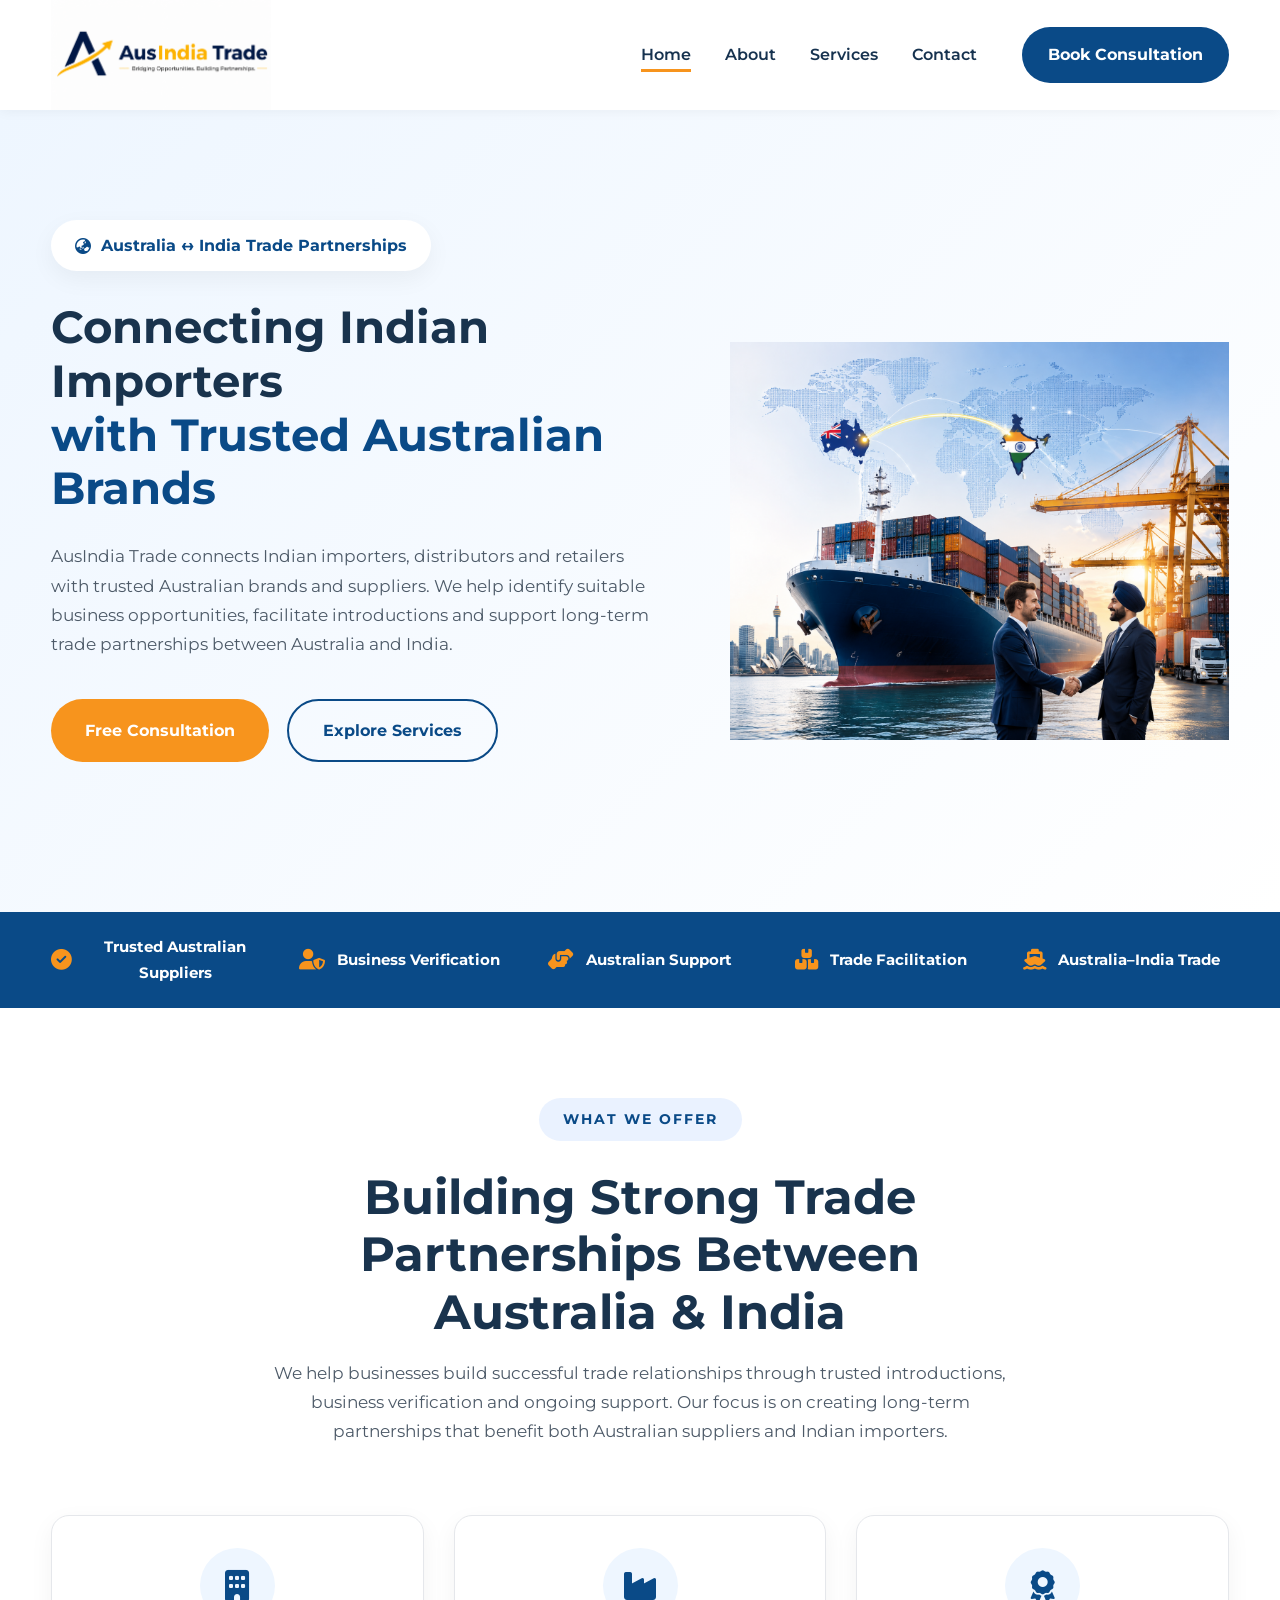
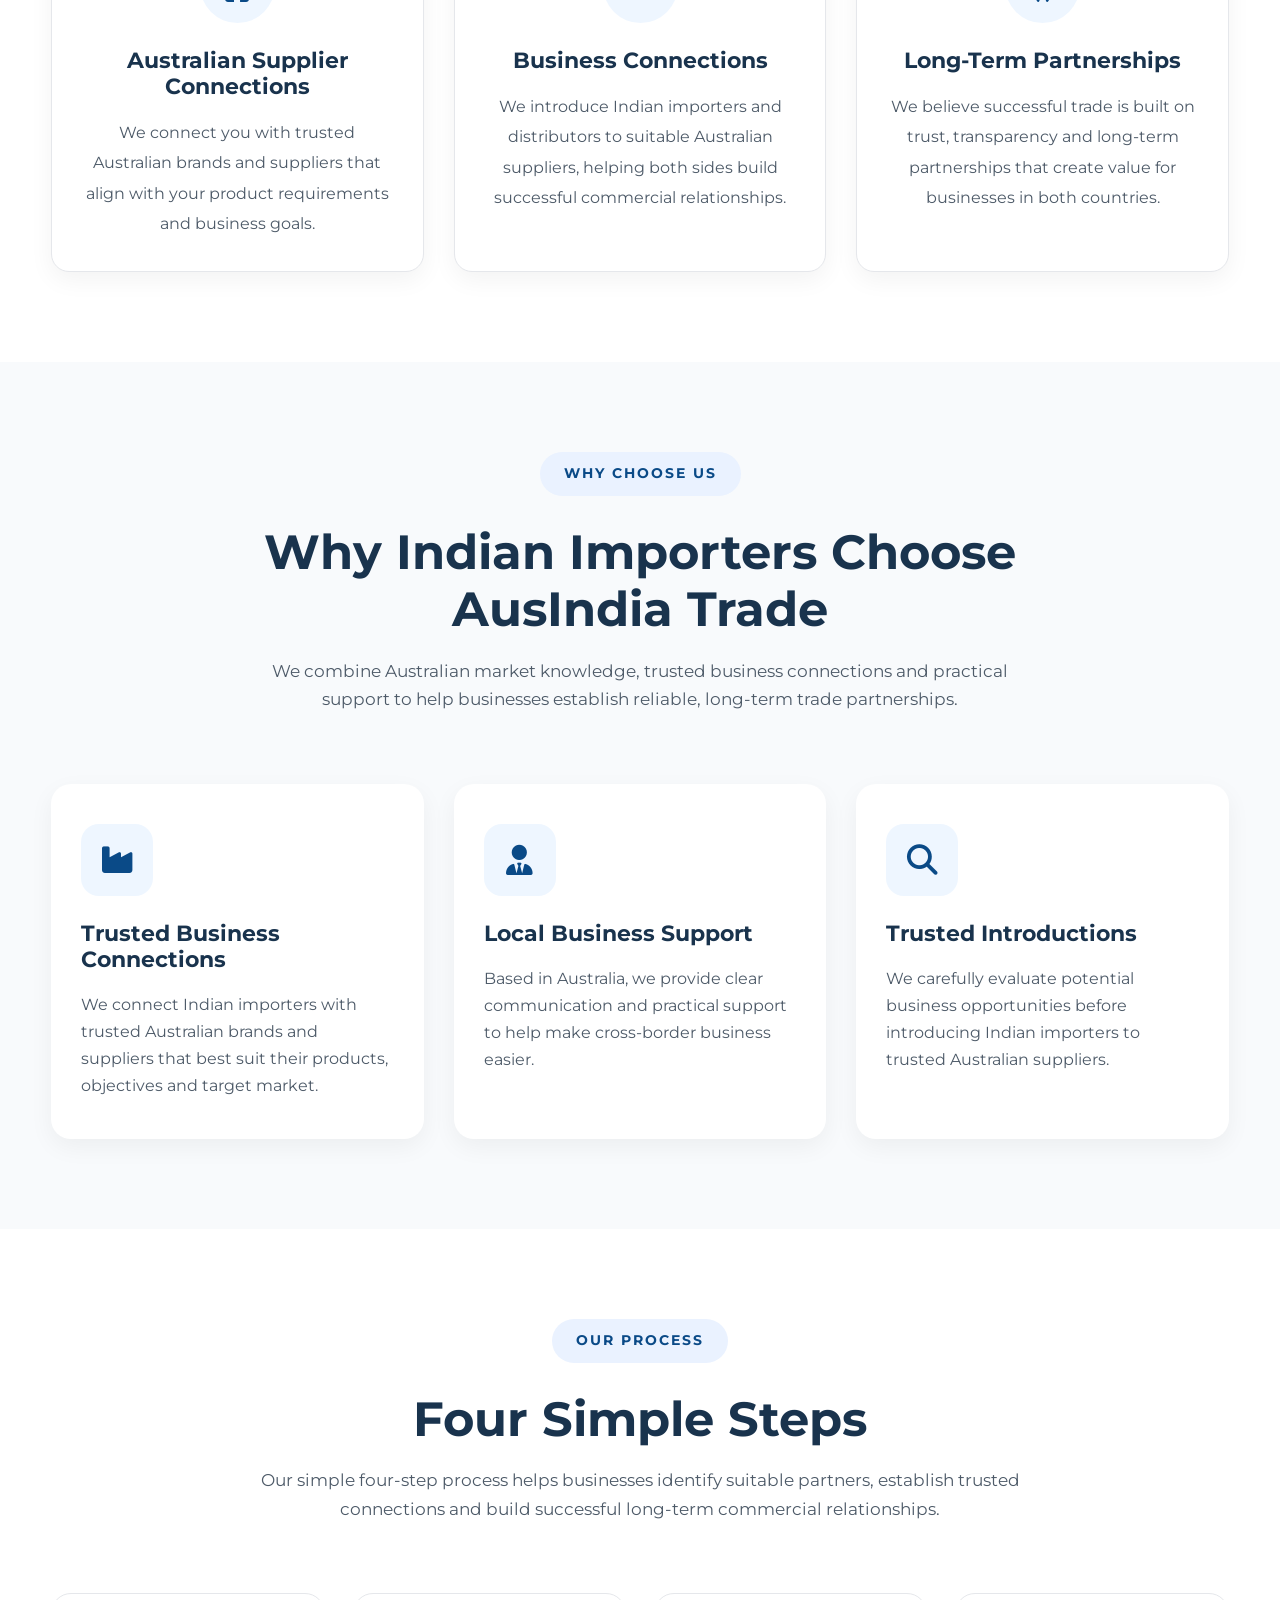
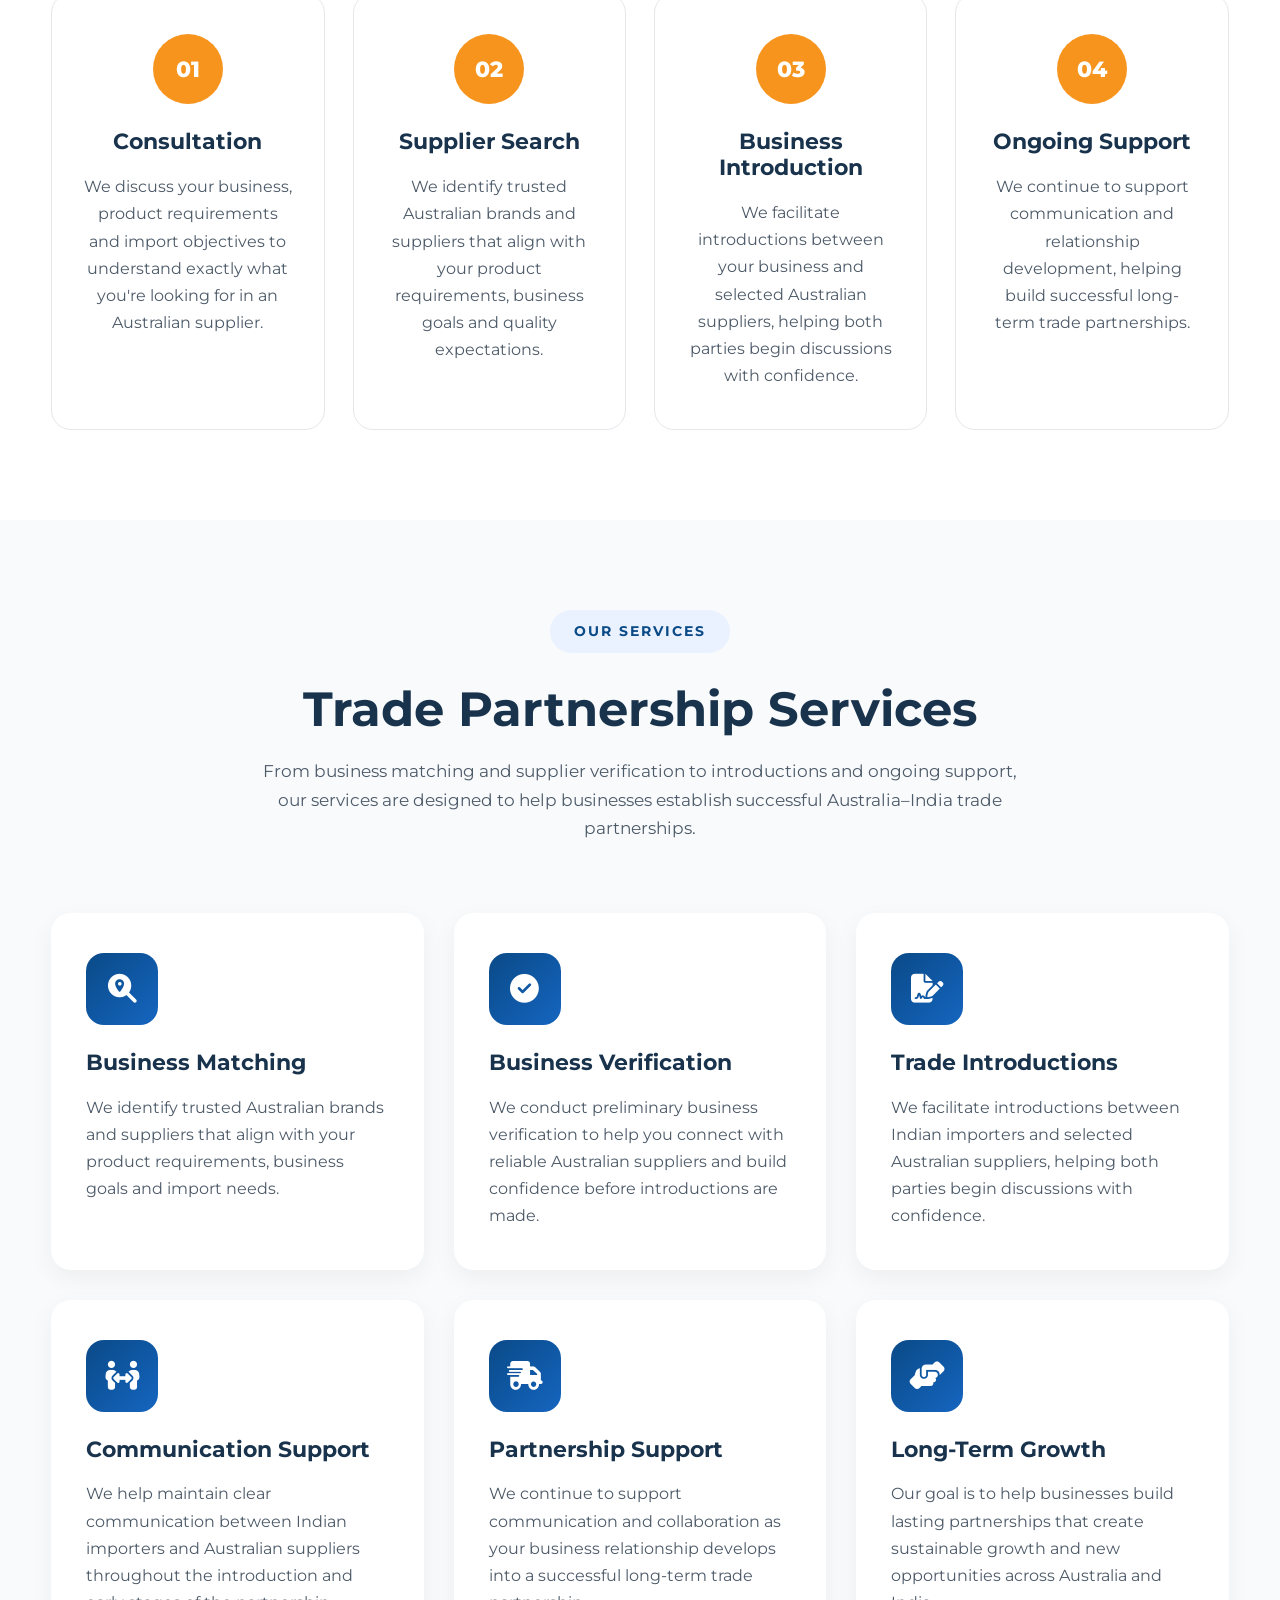
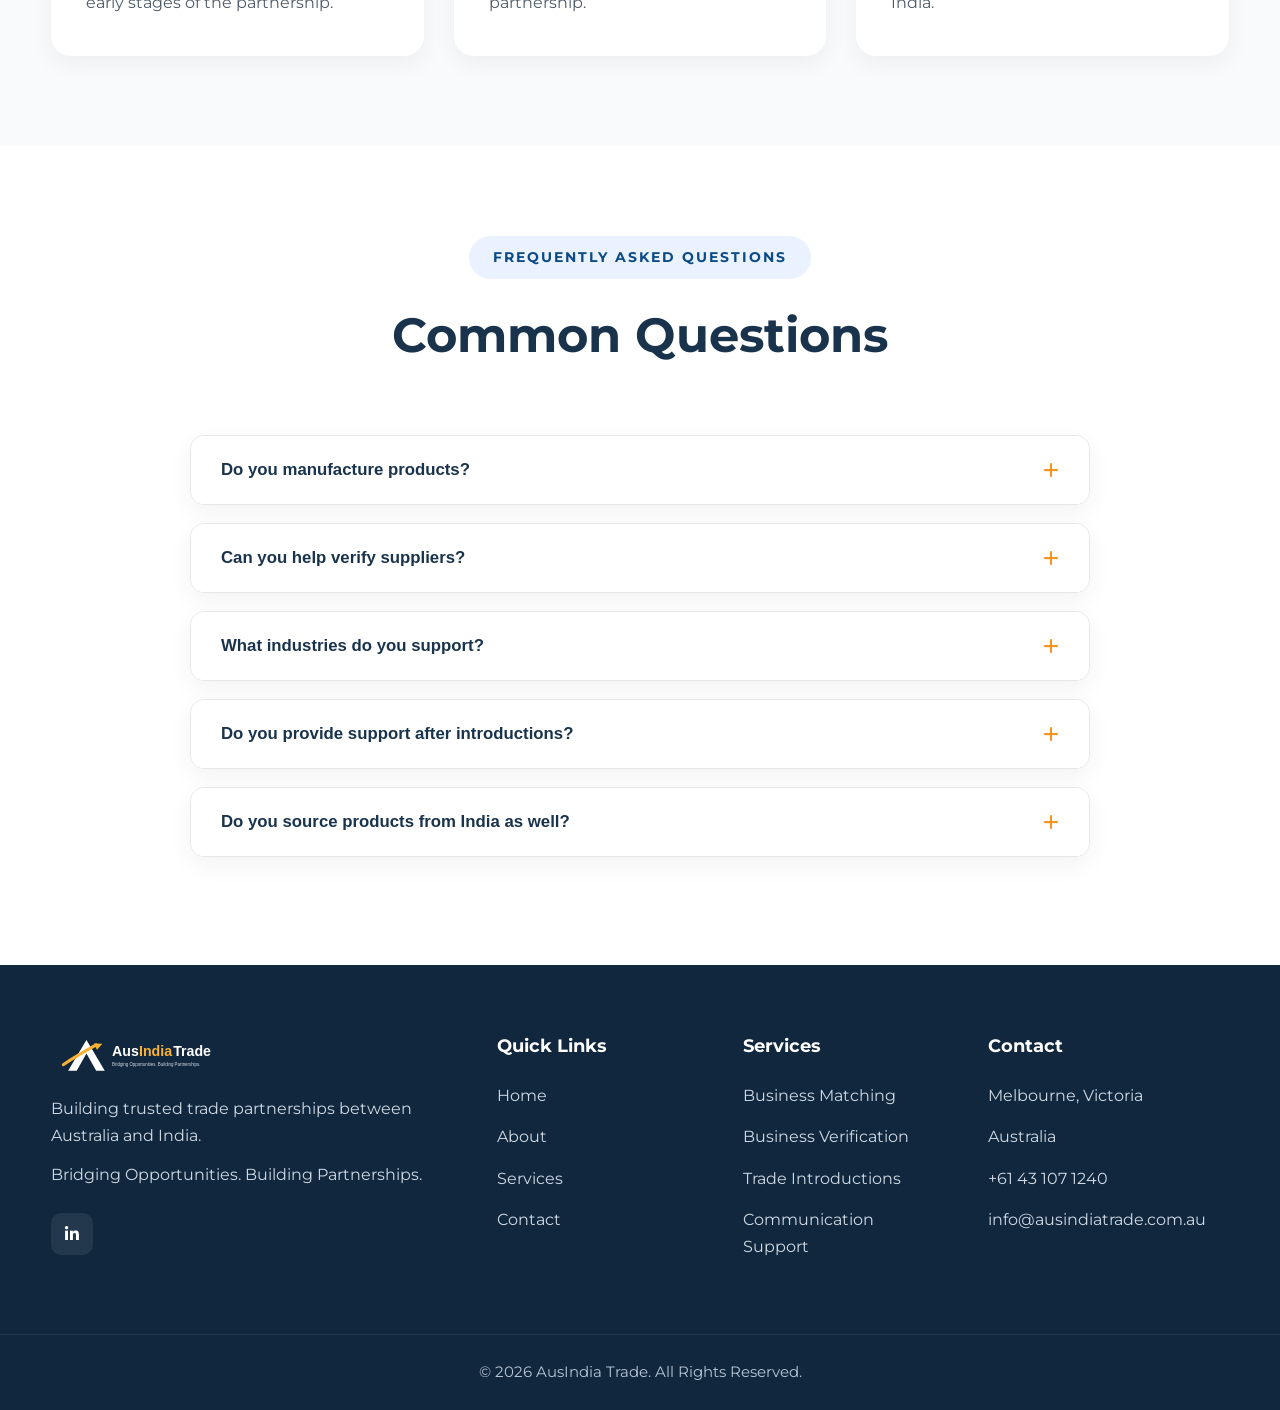
==== commit cdebbf77: "Add files via upload" ====
--- a/index.html
+++ b/index.html
@@ -27,50 +27,59 @@
 
 <link rel="stylesheet" href="css/style.css">
 
+<link rel="icon" type="image/png" sizes="32x32" href="images/favicon-32x32.png">
+<link rel="icon" type="image/png" sizes="16x16" href="images/favicon-16x16.png">
+<link rel="apple-touch-icon" sizes="180x180" href="images/apple-touch-icon.png">
+
 </head>
 
 <body>
 
-<!-- =======================================
+<!-- ==========================================================
 HEADER
-======================================= -->
+========================================================== -->
 
 <header class="header">
 
-<div class="container nav-container">
-
-<a href="index.html" class="logo">
-
-<img src="images/logo-header.png" alt="AusIndia Trade">
-
-</a>
-
-<nav class="nav-menu">
-
-<ul class="nav-links">
-
-<li><a href="index.html" class="active">Home</a></li>
-<li><a href="about.html">About</a></li>
-<li><a href="services.html">Services</a></li>
-<li><a href="contact.html">Contact</a></li>
-
-</ul>
-
-<a href="contact.html" class="btn-nav">
-Book Consultation
-</a>
-
-</nav>
-
-<div class="hamburger">
-
-<span></span>
-<span></span>
-<span></span>
-
-</div>
-
-</div>
+    <div class="container nav-container">
+
+        <!-- Logo -->
+        <a href="index.html" class="logo">
+            <img src="images/logo-header.png" alt="AusIndia Trade">
+        </a>
+
+        <!-- Navigation -->
+        <nav class="nav-menu">
+
+            <ul class="nav-links">
+
+                <li><a href="index.html">Home</a></li>
+
+                <li><a href="about.html">About</a></li>
+
+                <li><a href="services.html">Services</a></li>
+
+                <li><a href="contact.html">Contact</a></li>
+
+            </ul>
+
+            <a href="contact.html" class="btn-nav">
+                Book Consultation
+            </a>
+
+        </nav>
+
+        <!-- Mobile Hamburger -->
+
+        <button class="hamburger" aria-label="Open navigation">
+
+            <span></span>
+            <span></span>
+            <span></span>
+
+        </button>
+
+    </div>
 
 </header>
 
--- a/css/style.css
+++ b/css/style.css
@@ -660,7 +660,7 @@
 .why-grid{
 
     display:grid;
-    grid-template-columns:repeat(4,1fr);
+    grid-template-columns:repeat(3,1fr);
     gap:30px;
     align-items:stretch;
 
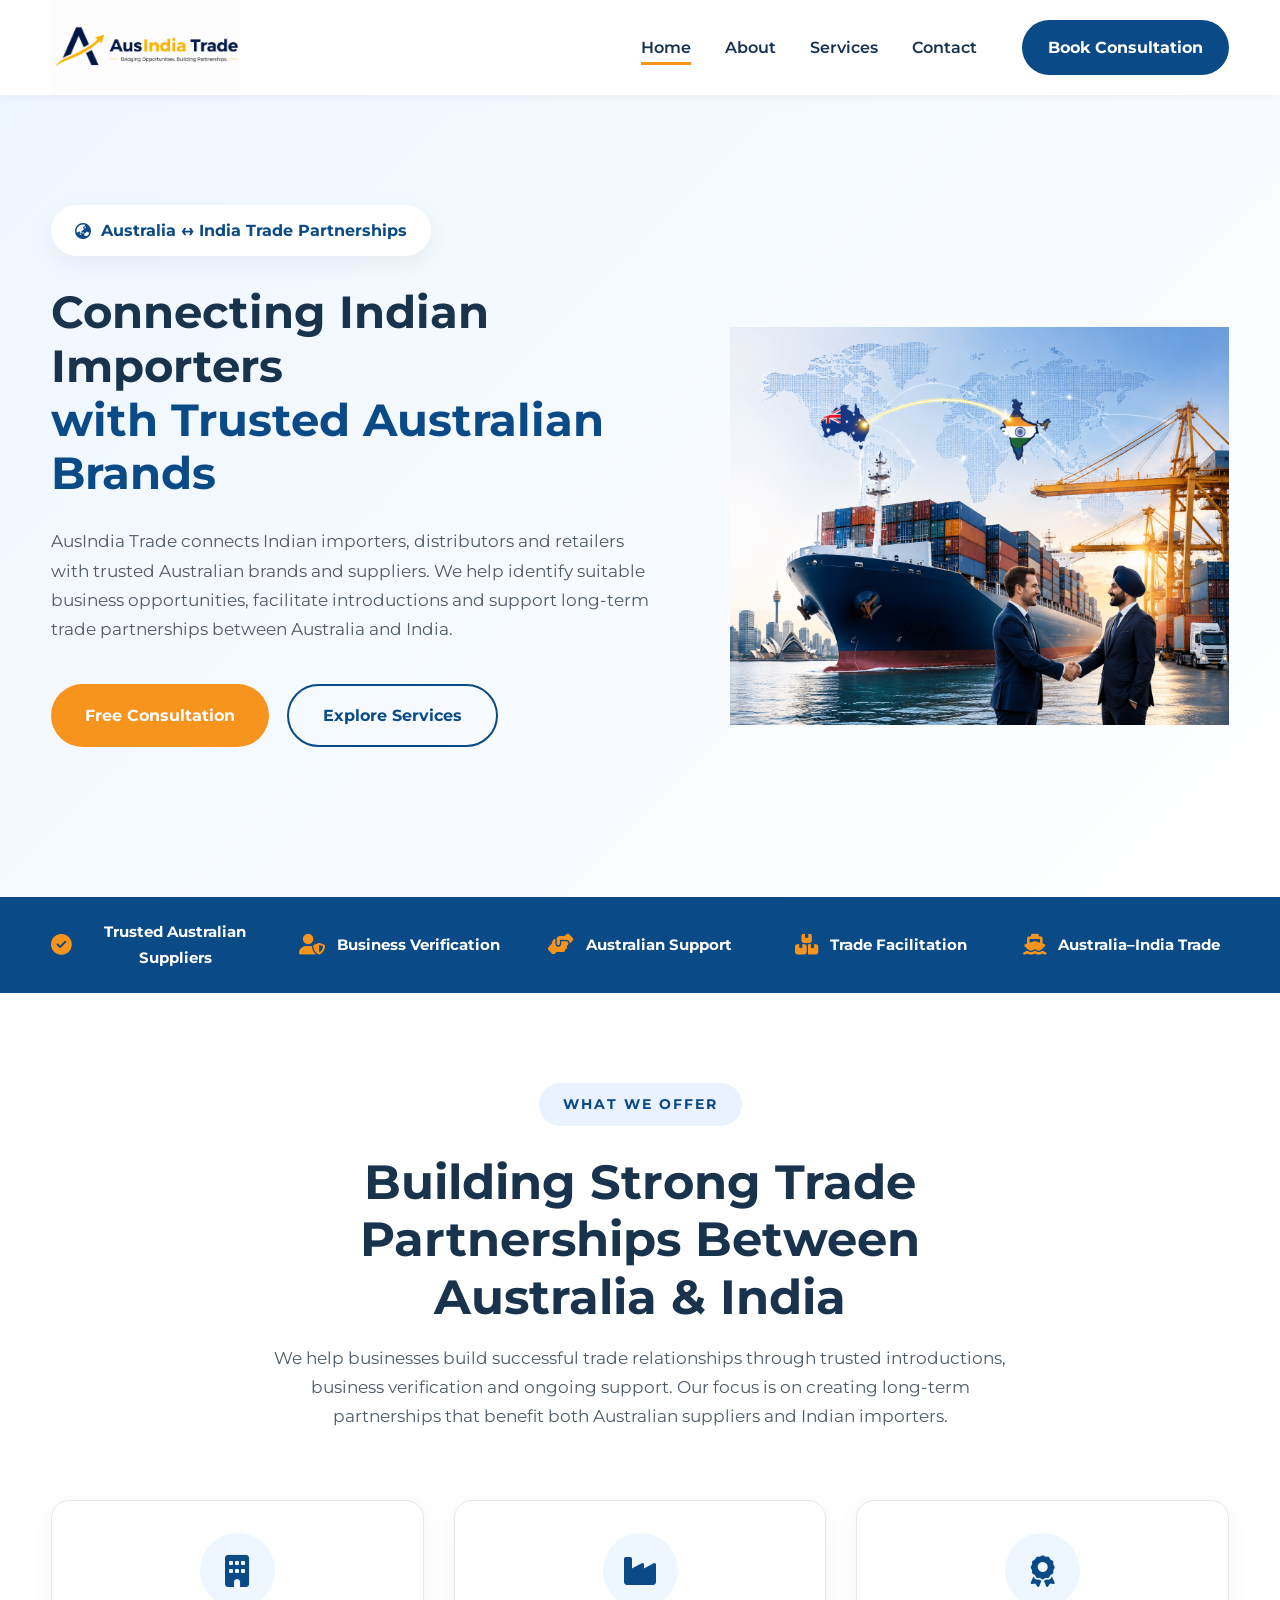
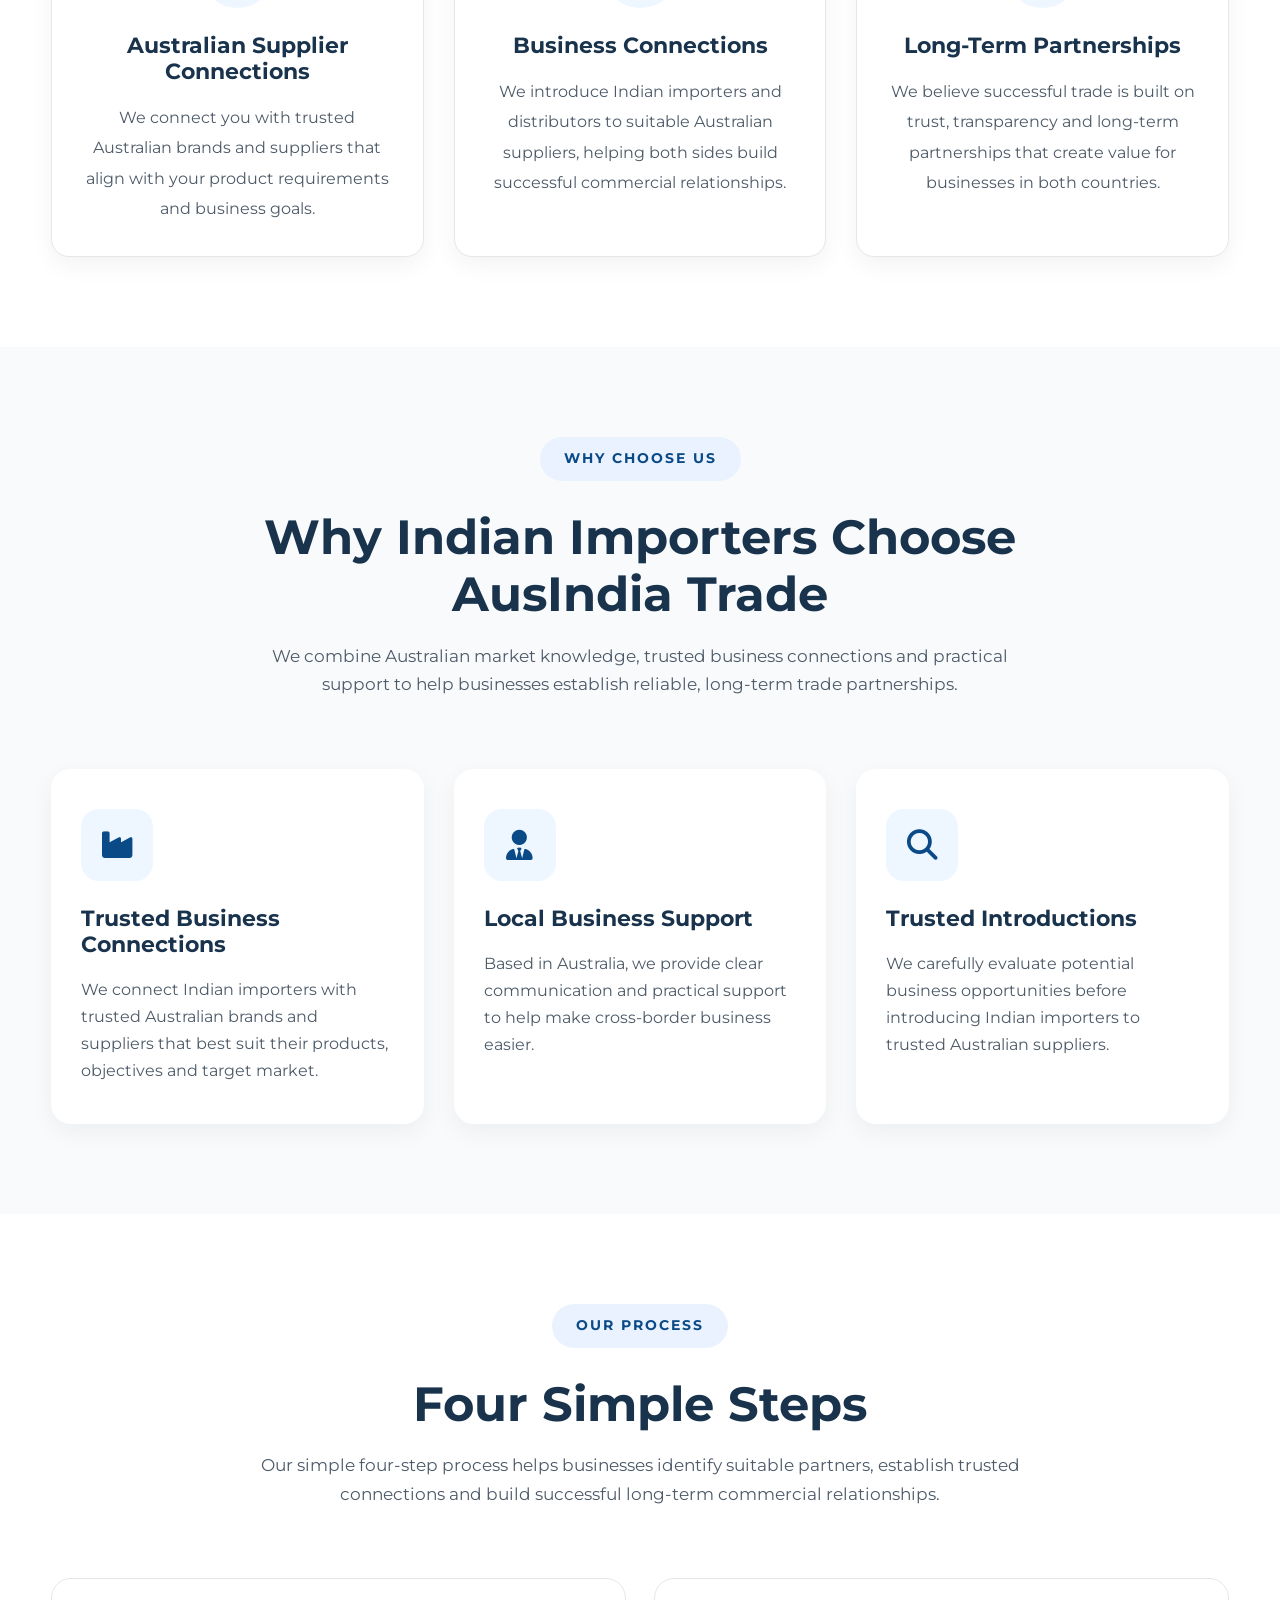
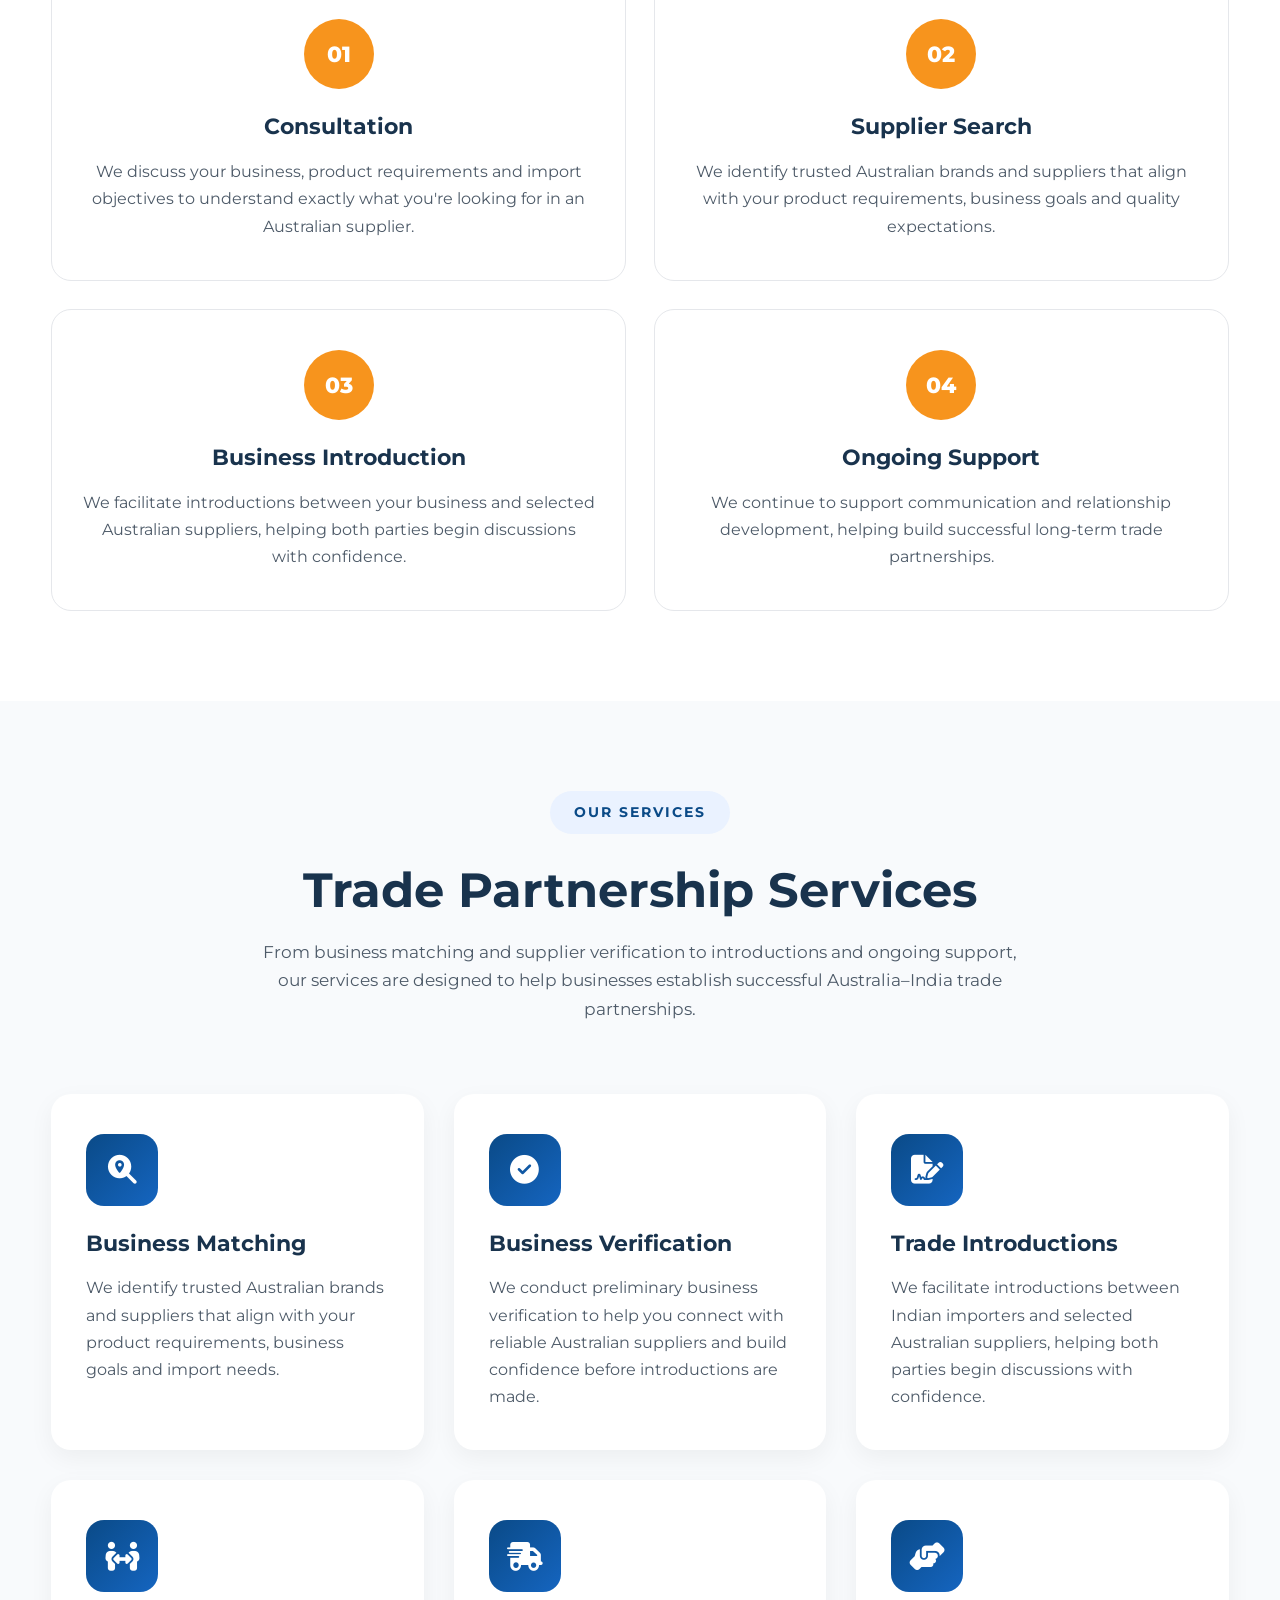
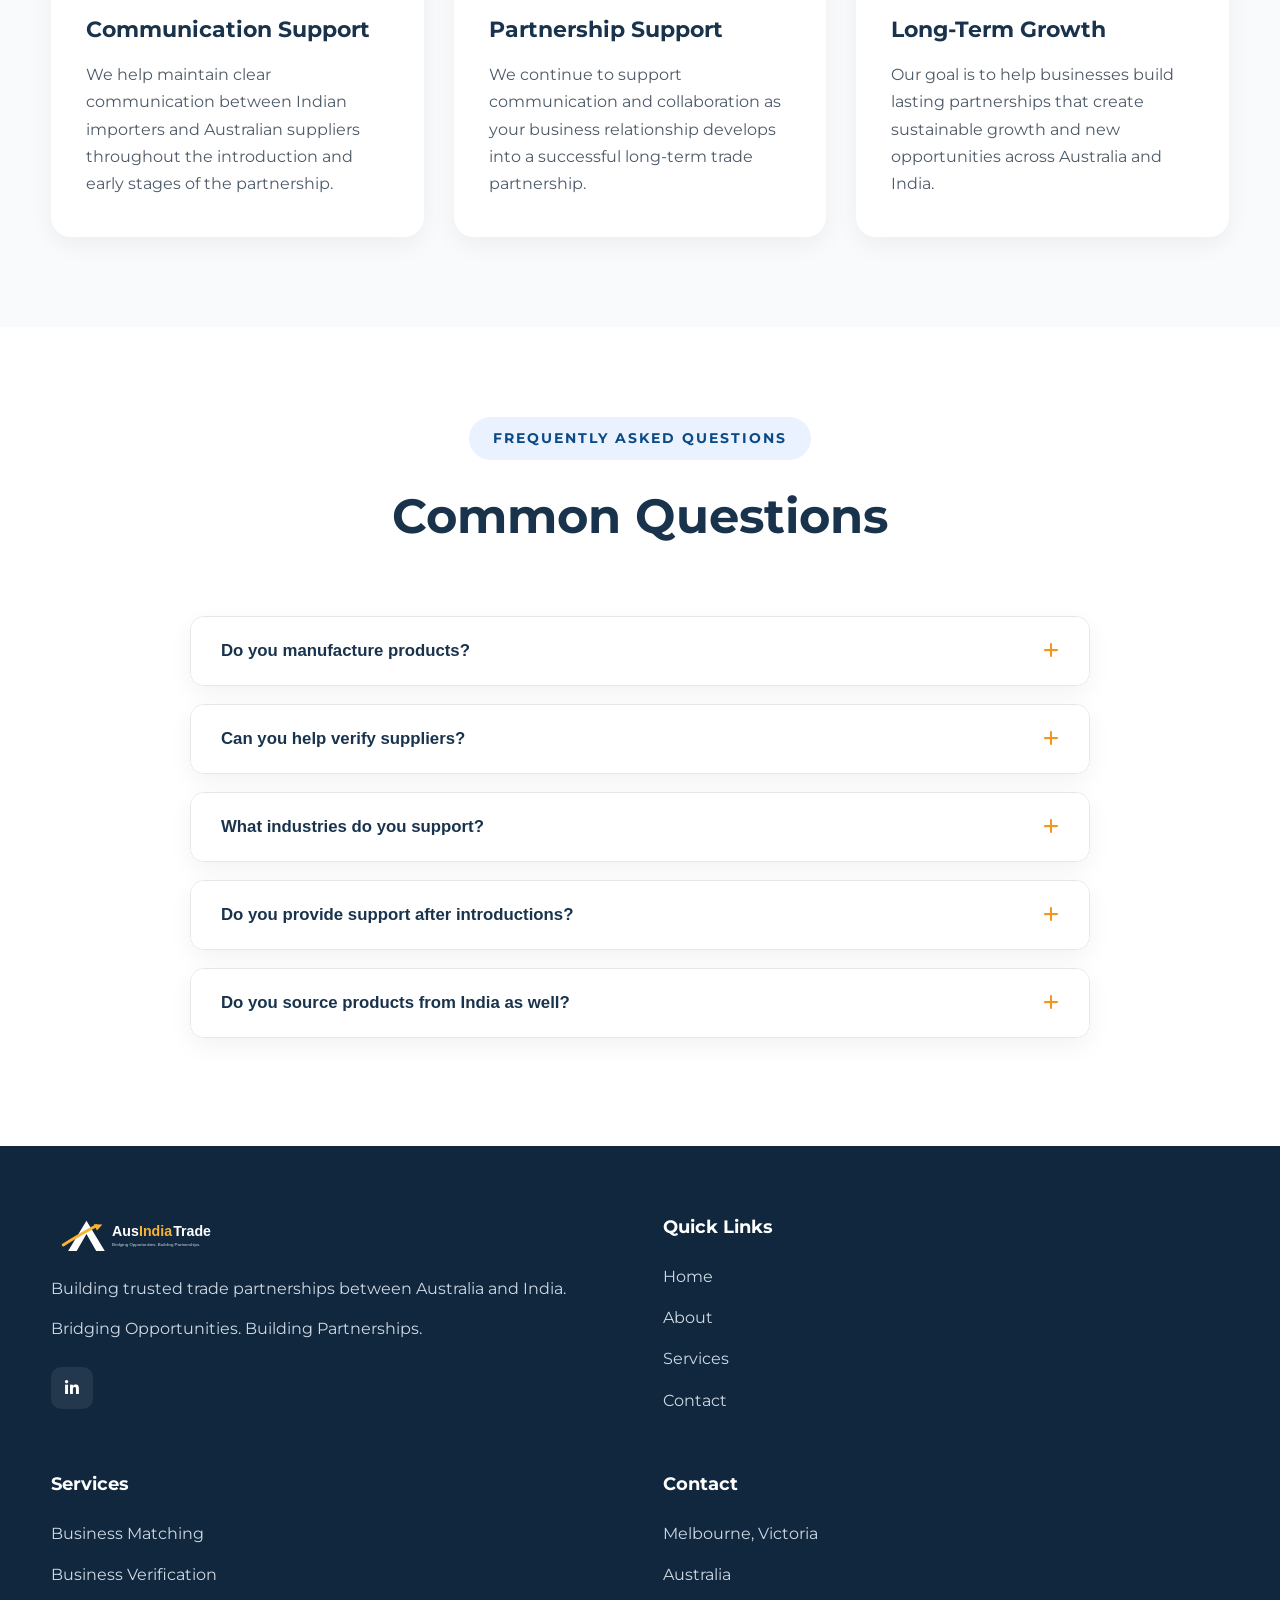
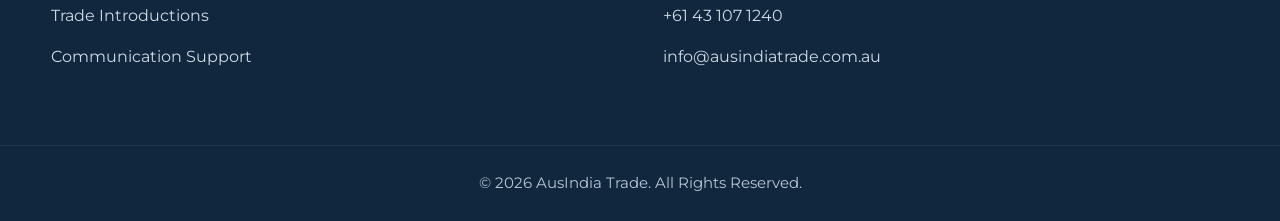
==== commit 93bb68df: "Add canonical link and keywords meta tags" ====
--- a/index.html
+++ b/index.html
@@ -10,6 +10,8 @@
 
 <meta name="description" content="We connect Indian importers, distributors and retailers with trusted Australian brands and suppliers, creating long-term trade partnerships between Australia and India.">
 
+<link rel="canonical" href="https://ausindiatrade.com.au/">
+    
 <meta name="keywords" content="Australian exports to India, Australian brands, Indian importers, Australian suppliers, Australia India trade, import distributors India, trade partnerships">
 
 <meta name="author" content="AusIndia Trade">
@@ -848,4 +850,4 @@
 
 </body>
 
-</html>+</html>
--- a/css/style.css
+++ b/css/style.css
@@ -241,26 +241,36 @@
     z-index:1000;
 
     background:#fff;
-
-    box-shadow:0 1px 12px rgba(0,0,0,.05);
+    box-shadow:0 2px 15px rgba(0,0,0,.06);
 
 }
 
 .nav-container{
+
+    display:flex;
+    justify-content:space-between;
+    align-items:center;
+
+    min-height:90px;
+
+}
+
+.logo{
 
     display:flex;
     align-items:center;
-    justify-content:space-between;
-
-    min-height:90px;
-
-}
-
-.logo img {
-    height: 110px;
-    width: auto;
-    display: block;
-}
+
+}
+
+.logo img{
+
+    height:95px;
+    width:auto;
+    display:block;
+
+}
+
+/* Desktop Navigation */
 
 .nav-menu{
 
@@ -273,6 +283,7 @@
 .nav-links{
 
     display:flex;
+    align-items:center;
     gap:34px;
 
 }
@@ -287,23 +298,23 @@
 
 .nav-links a::after{
 
-    content:'';
+    content:"";
 
     position:absolute;
+    left:0;
     bottom:-8px;
-    left:0;
 
     width:0;
     height:3px;
 
     background:var(--secondary);
 
-    transition:.35s;
+    transition:.3s;
 
 }
 
 .nav-links a:hover::after,
-.nav-links .active::after{
+.nav-links a.active::after{
 
     width:100%;
 
@@ -313,10 +324,14 @@
 
     background:var(--primary);
     color:#fff;
+
     padding:14px 26px;
-    border-radius:40px;
+
+    border-radius:50px;
     font-weight:700;
 
+    transition:.3s;
+
 }
 
 .btn-nav:hover{
@@ -325,12 +340,24 @@
 
 }
 
+/* Hamburger */
+
 .hamburger{
 
     display:none;
+
+    width:42px;
+    height:42px;
+
+    border:none;
+    background:none;
+
+    cursor:pointer;
+
     flex-direction:column;
+    justify-content:center;
+
     gap:6px;
-    cursor:pointer;
 
 }
 
@@ -338,8 +365,87 @@
 
     width:28px;
     height:3px;
+
     background:var(--dark);
-    border-radius:20px;
+
+    border-radius:10px;
+
+}
+
+/* ==========================
+TABLET & MOBILE
+========================== */
+
+@media (max-width:768px){
+
+    .nav-container{
+
+        min-height:75px;
+
+    }
+
+    .logo img{
+
+        height:60px;
+
+    }
+
+    .hamburger{
+
+        display:flex;
+
+    }
+
+    .nav-menu{
+
+        position:fixed;
+
+        top:75px;
+        left:-100%;
+
+        width:100%;
+
+        background:#fff;
+
+        flex-direction:column;
+
+        align-items:flex-start;
+
+        gap:25px;
+
+        padding:30px;
+
+        transition:left .35s ease;
+
+        box-shadow:0 10px 30px rgba(0,0,0,.08);
+
+    }
+
+    .nav-menu.active{
+
+        left:0;
+
+    }
+
+    .nav-links{
+
+        width:100%;
+
+        flex-direction:column;
+
+        align-items:flex-start;
+
+        gap:22px;
+
+    }
+
+    .btn-nav{
+
+        width:100%;
+
+        text-align:center;
+
+    }
 
 }
 
@@ -1648,7 +1754,6 @@
 
 }
 
-.about-grid,
 .why-grid,
 .services-grid,
 .india-grid{
@@ -1657,6 +1762,15 @@
 
 }
 
+.about-grid{
+
+    grid-template-columns:1fr;
+    gap:40px;
+
+}
+
+}
+
 .process-grid{
 
     grid-template-columns:repeat(2,1fr);
@@ -1675,7 +1789,7 @@
 
 }
 
-}
+
 
 
 /*==================================================
@@ -1684,6 +1798,19 @@
 
 @media (max-width:768px){
 
+    .logo{
+    display:flex;
+    align-items:center;
+}
+
+   .logo img{
+    height:60px;
+}
+
+.nav-container{
+    min-height:75px;
+}
+
 section{
 
     padding:70px 0;
@@ -1692,25 +1819,22 @@
 
 .nav-menu{
 
+    display:flex;
     position:fixed;
-
-    top:90px;
-
+    top:70px;
     left:-100%;
 
     width:100%;
-
     background:#fff;
 
     flex-direction:column;
-
     align-items:flex-start;
 
-    padding:35px;
-
-    gap:30px;
-
-    transition:.35s;
+    padding:30px;
+
+    gap:25px;
+
+    transition:left .35s ease;
 
     box-shadow:0 10px 25px rgba(0,0,0,.08);
 
@@ -1821,7 +1945,11 @@
 MOBILE
 ==================================================*/
 
-@media (max-width:480px){
+@media (max-width:768px){
+
+   .hamburger{
+    display:flex;
+}
 
 .container{
 
@@ -1959,8 +2087,6 @@
 .hero h1{
 
     max-width:760px;
-
-}
 
 }
 
@@ -2430,9 +2556,52 @@
     transform: translateY(20px);
 }
 
-
+/* ===================================
+   MOBILE RESPONSIVE
+=================================== */
+
+@media (max-width: 768px){
+
+    .about-story .about-grid{
+
+    grid-template-columns:1fr;
+    gap:40px;
+
+}
+
+.about-story .about-image{
+
+    order:-1;
+    text-align:center;
+    margin-bottom:30px;
+
+}
+
+
+    .about-story .about-image img{
+
+    width:100%;
+    max-width:500px;
+    height:auto;
+
+}
+
+.contact-grid{
+
+    grid-template-columns:1fr;
+    gap:35px;
+
+}
+
+.contact-form{
+
+    margin-top:0;
+
+}
+
+}
 
 
 /*==================================================
 END OF FILE
-==================================================*/+==================================================*/
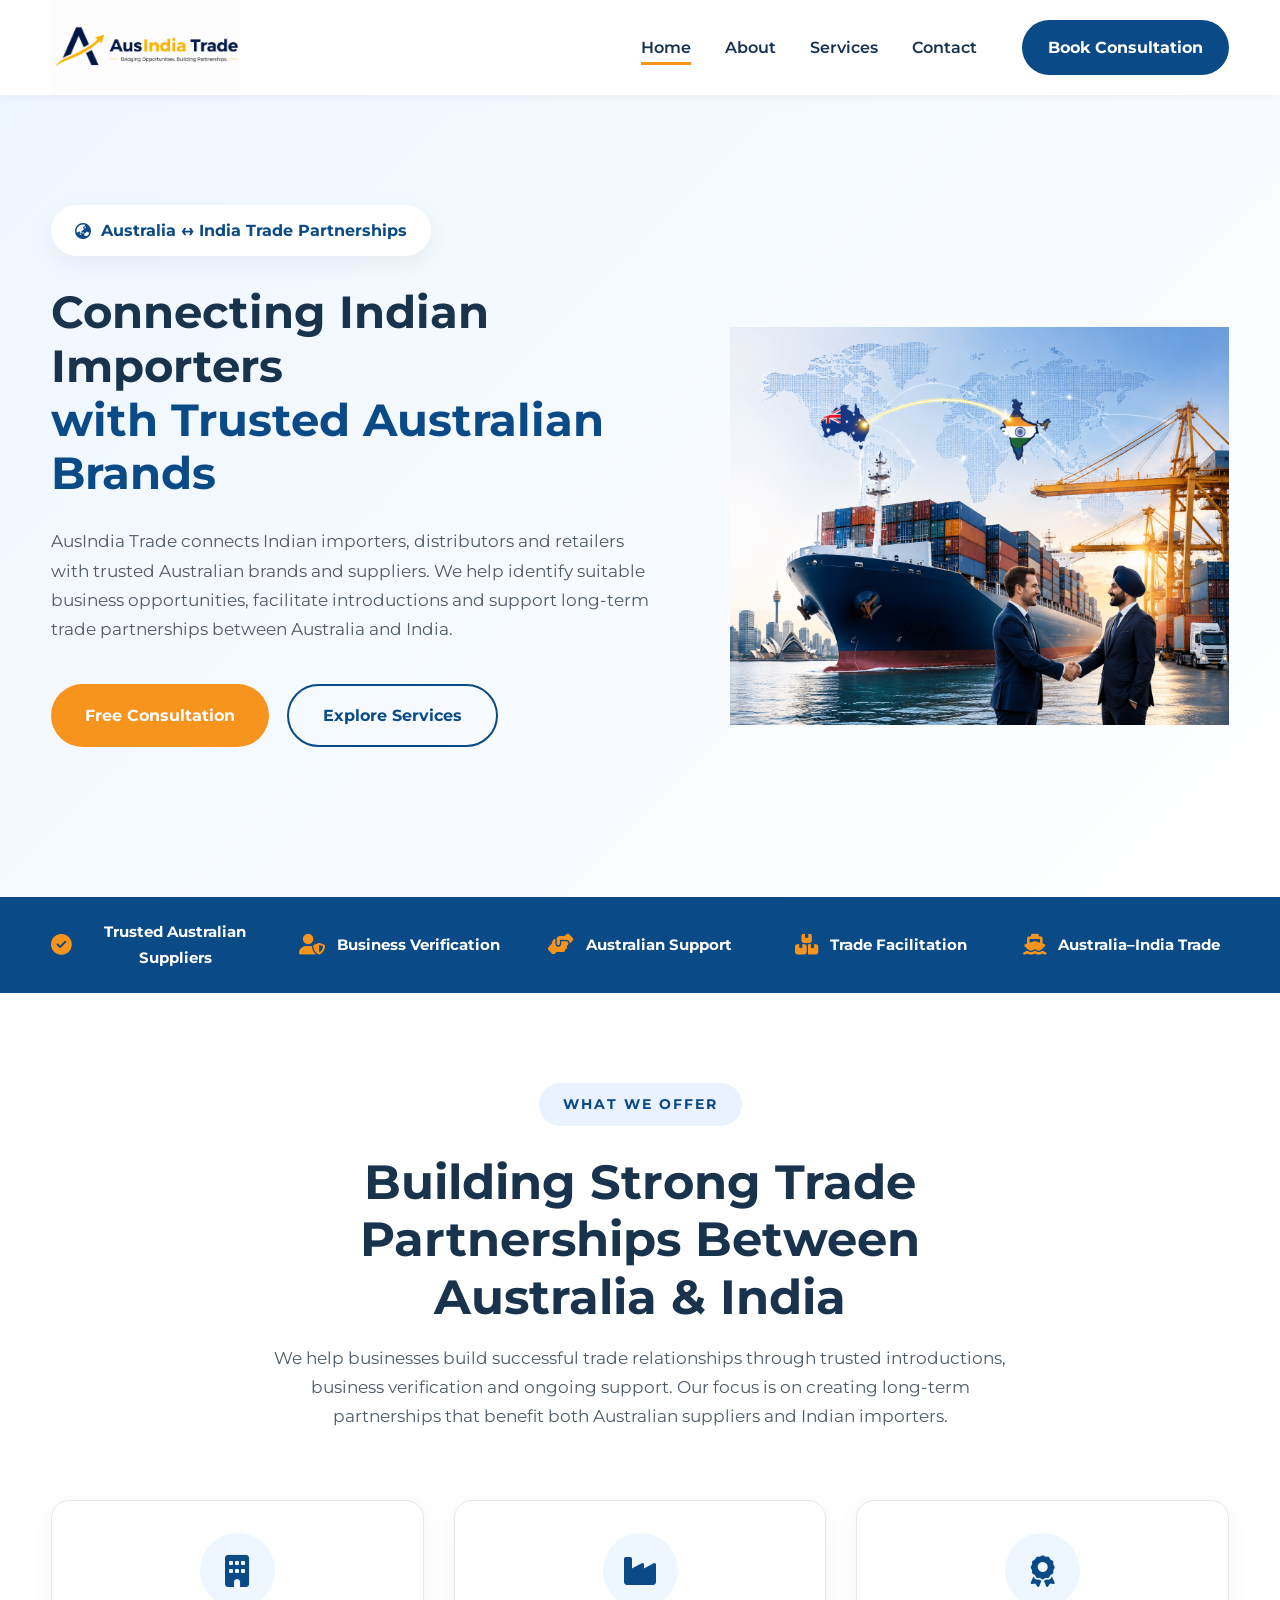
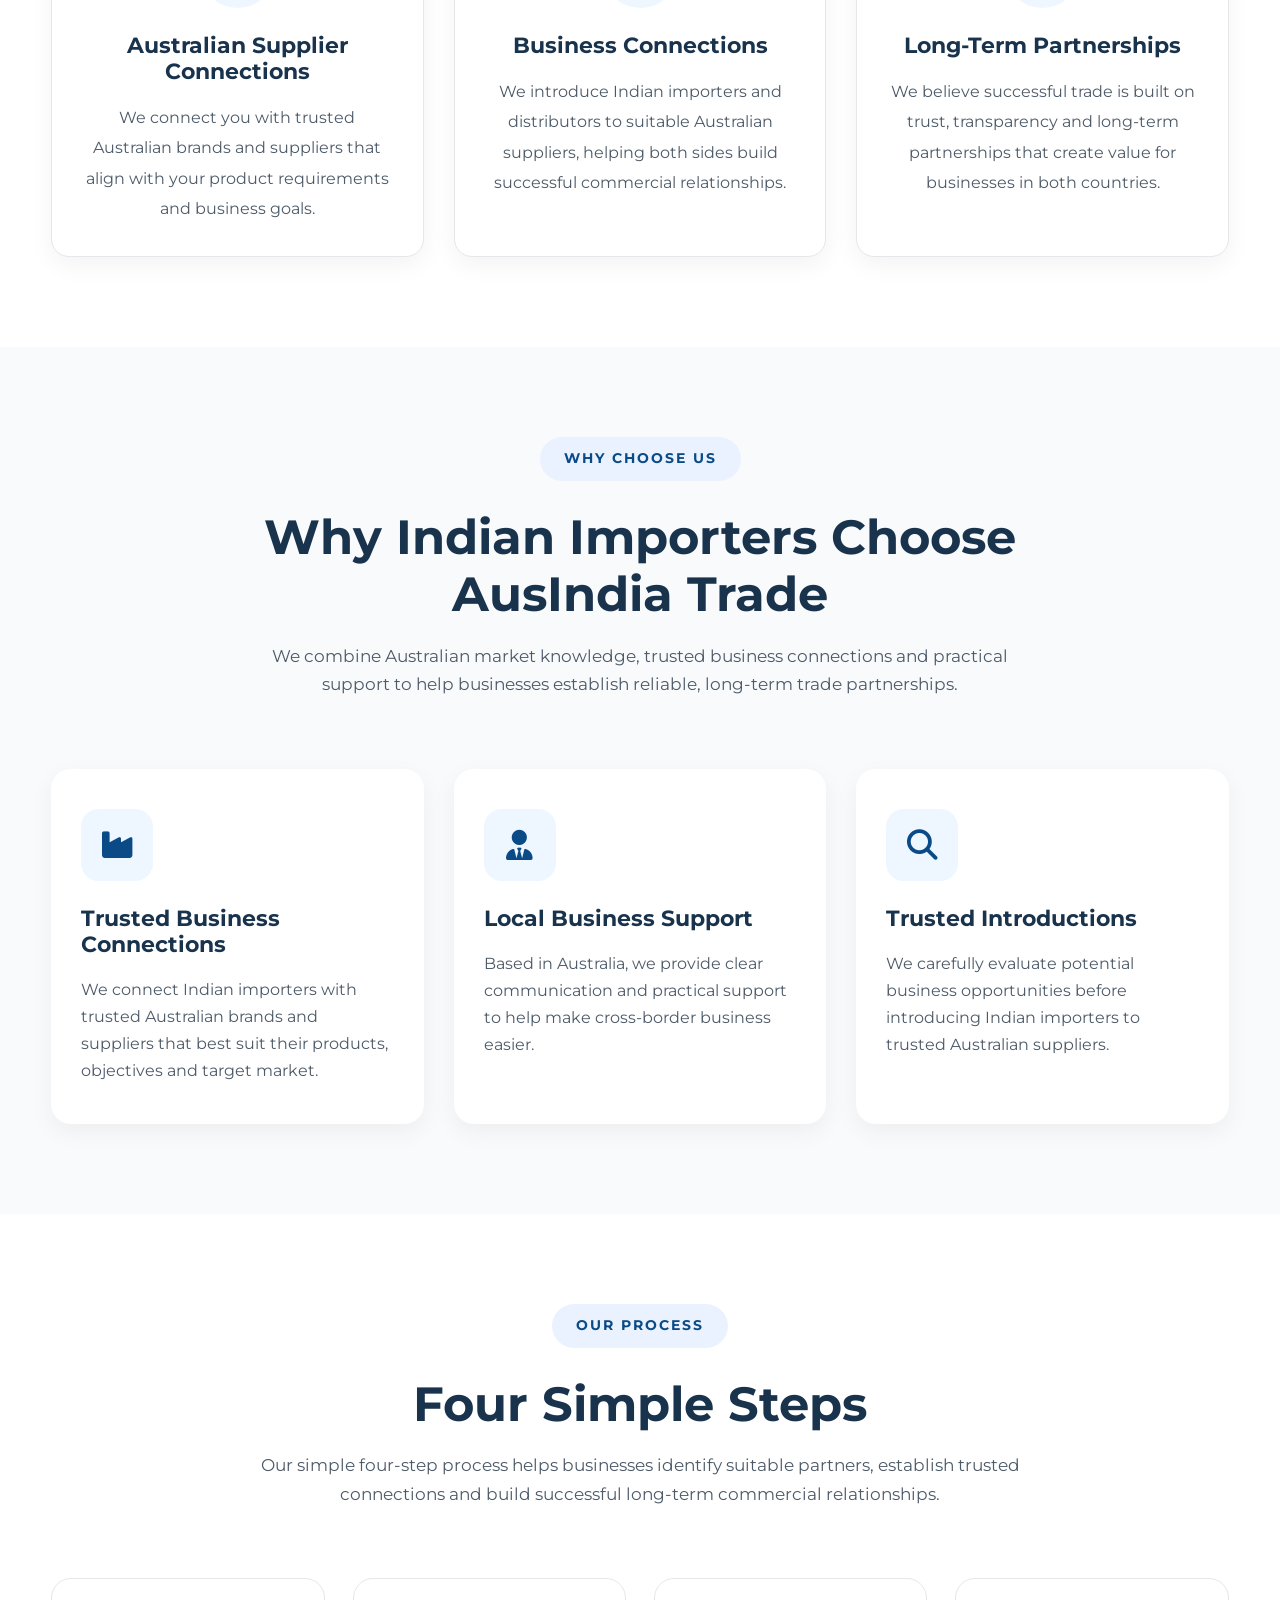
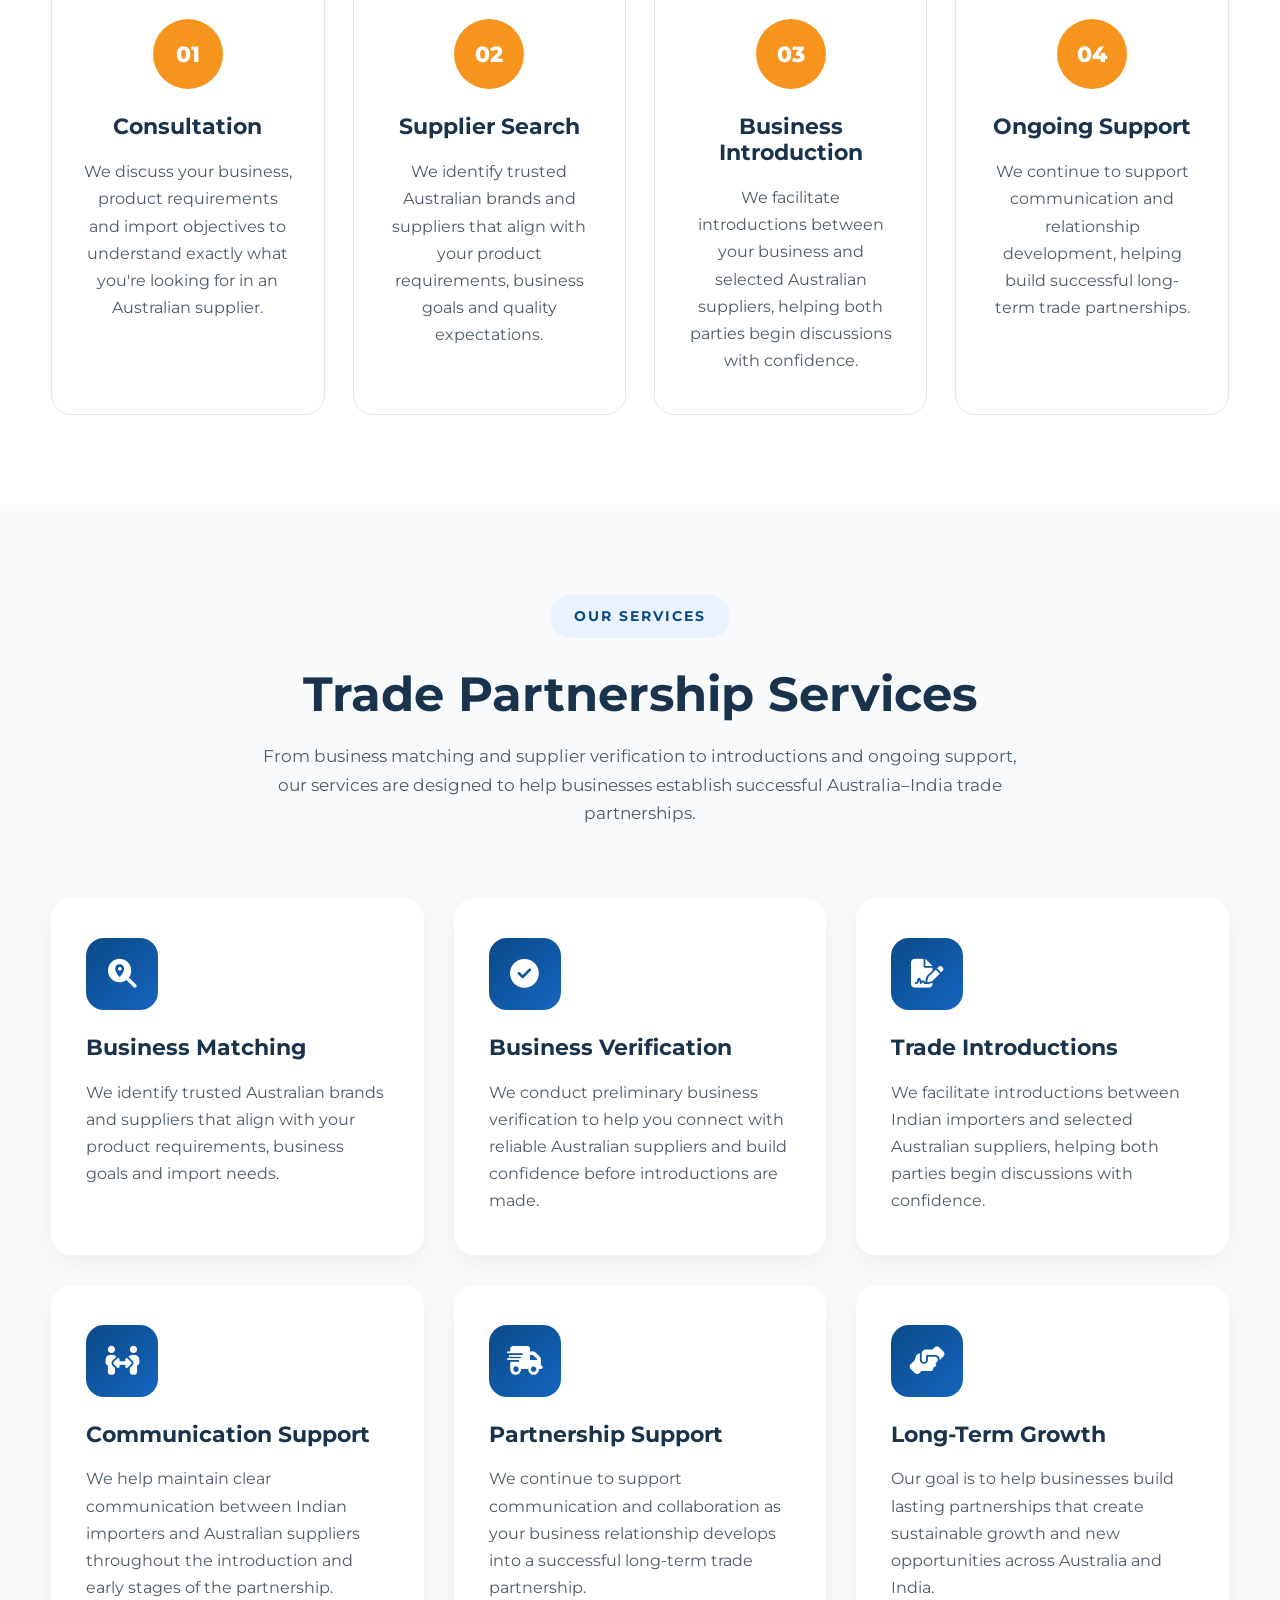
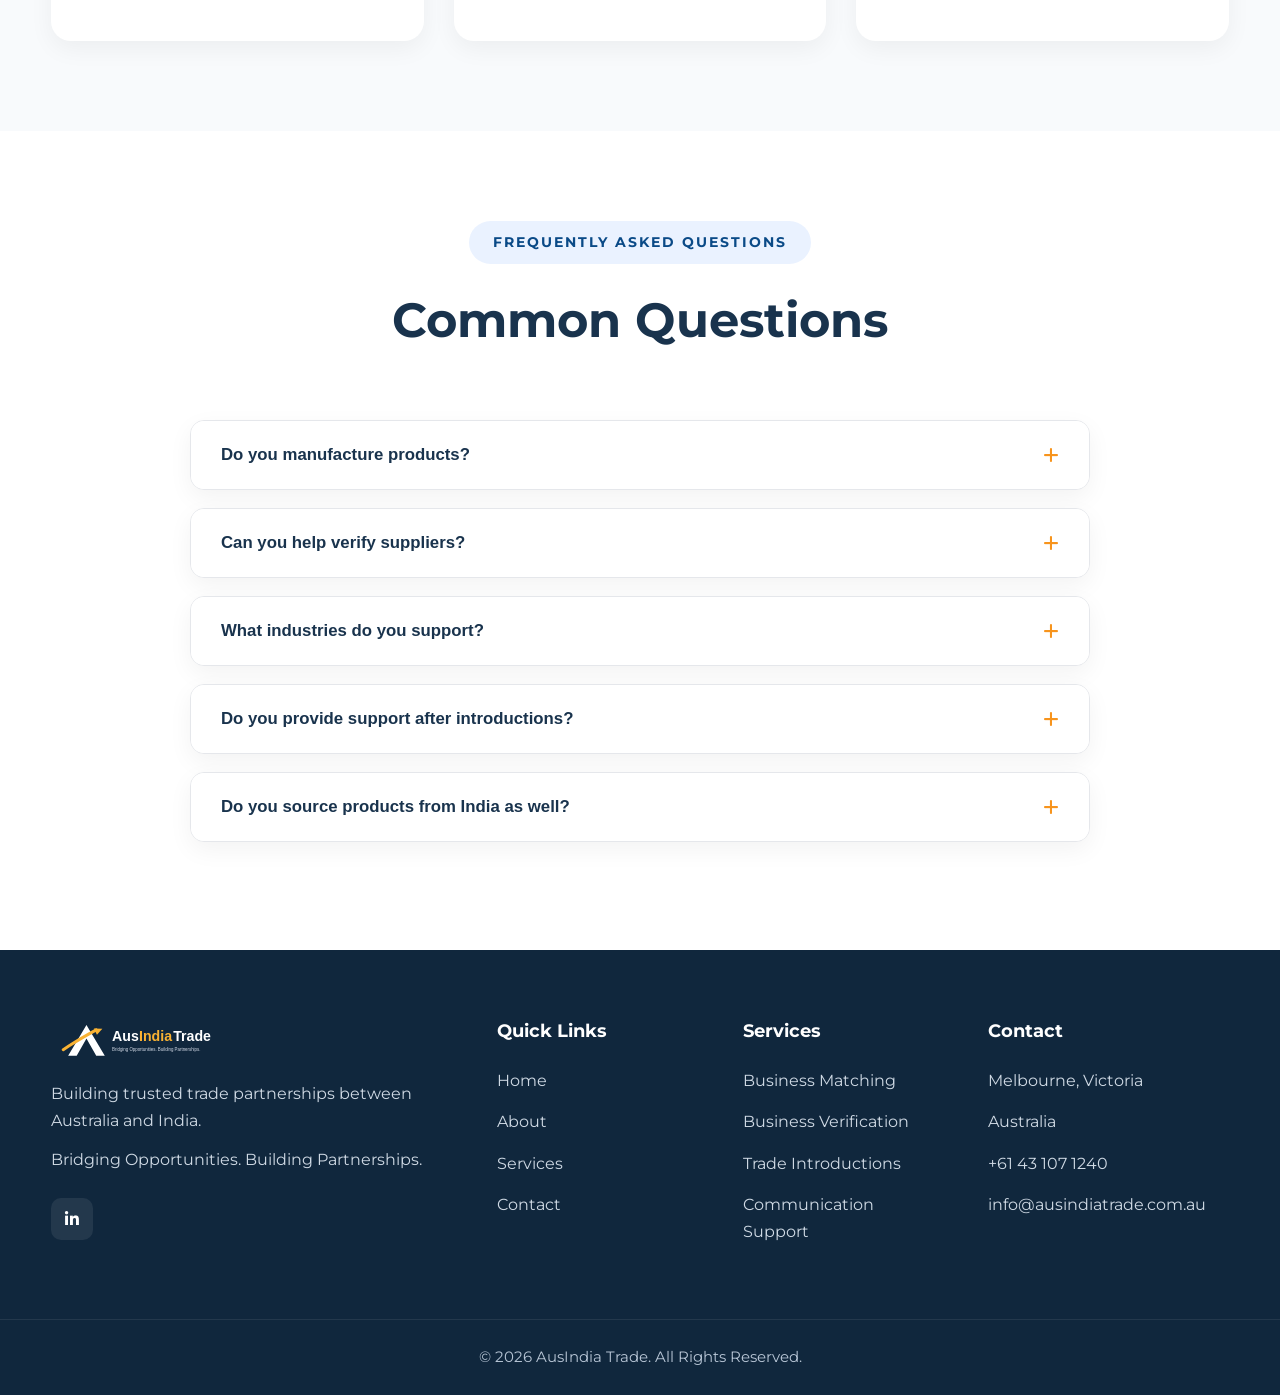
==== commit 948ee0d0: "Add JSON-LD script for organization metadata Added structured data for organization schema." ====
--- a/index.html
+++ b/index.html
@@ -33,6 +33,19 @@
 <link rel="icon" type="image/png" sizes="16x16" href="images/favicon-16x16.png">
 <link rel="apple-touch-icon" sizes="180x180" href="images/apple-touch-icon.png">
 
+<script type="application/ld+json">
+{
+  "@context": "https://schema.org",
+  "@type": "Organization",
+  "name": "AusIndia Trade",
+  "url": "https://ausindiatrade.com.au/",
+  "logo": "https://ausindiatrade.com.au/images/logo-header.png",
+  "sameAs": [
+    "https://www.linkedin.com/company/ausindia-trade/"
+  ]
+}
+</script>    
+    
 </head>
 
 <body>
--- a/css/style.css
+++ b/css/style.css
@@ -519,7 +519,7 @@
 
     display:flex;
     gap:18px;
-    flex-wrap:wrap;
+    flex-wrap: wrap;
 
     margin-bottom:60px;
 
@@ -657,6 +657,7 @@
 
 }
 
+
 .about-story .about-grid{
 
     display:grid;
@@ -1773,19 +1774,13 @@
 
 .process-grid{
 
-    grid-template-columns:repeat(2,1fr);
+    grid-template-columns:repeat(4,1fr);
 
 }
 
 .industry-grid{
 
-    grid-template-columns:repeat(3,1fr);
-
-}
-
-.footer-grid{
-
-    grid-template-columns:repeat(2,1fr);
+    grid-template-columns:repeat(4,1fr);
 
 }
 
@@ -1977,7 +1972,7 @@
 
 .hero-buttons{
 
-    flex-direction:column;
+    flex-direction: row;
 
 }
 
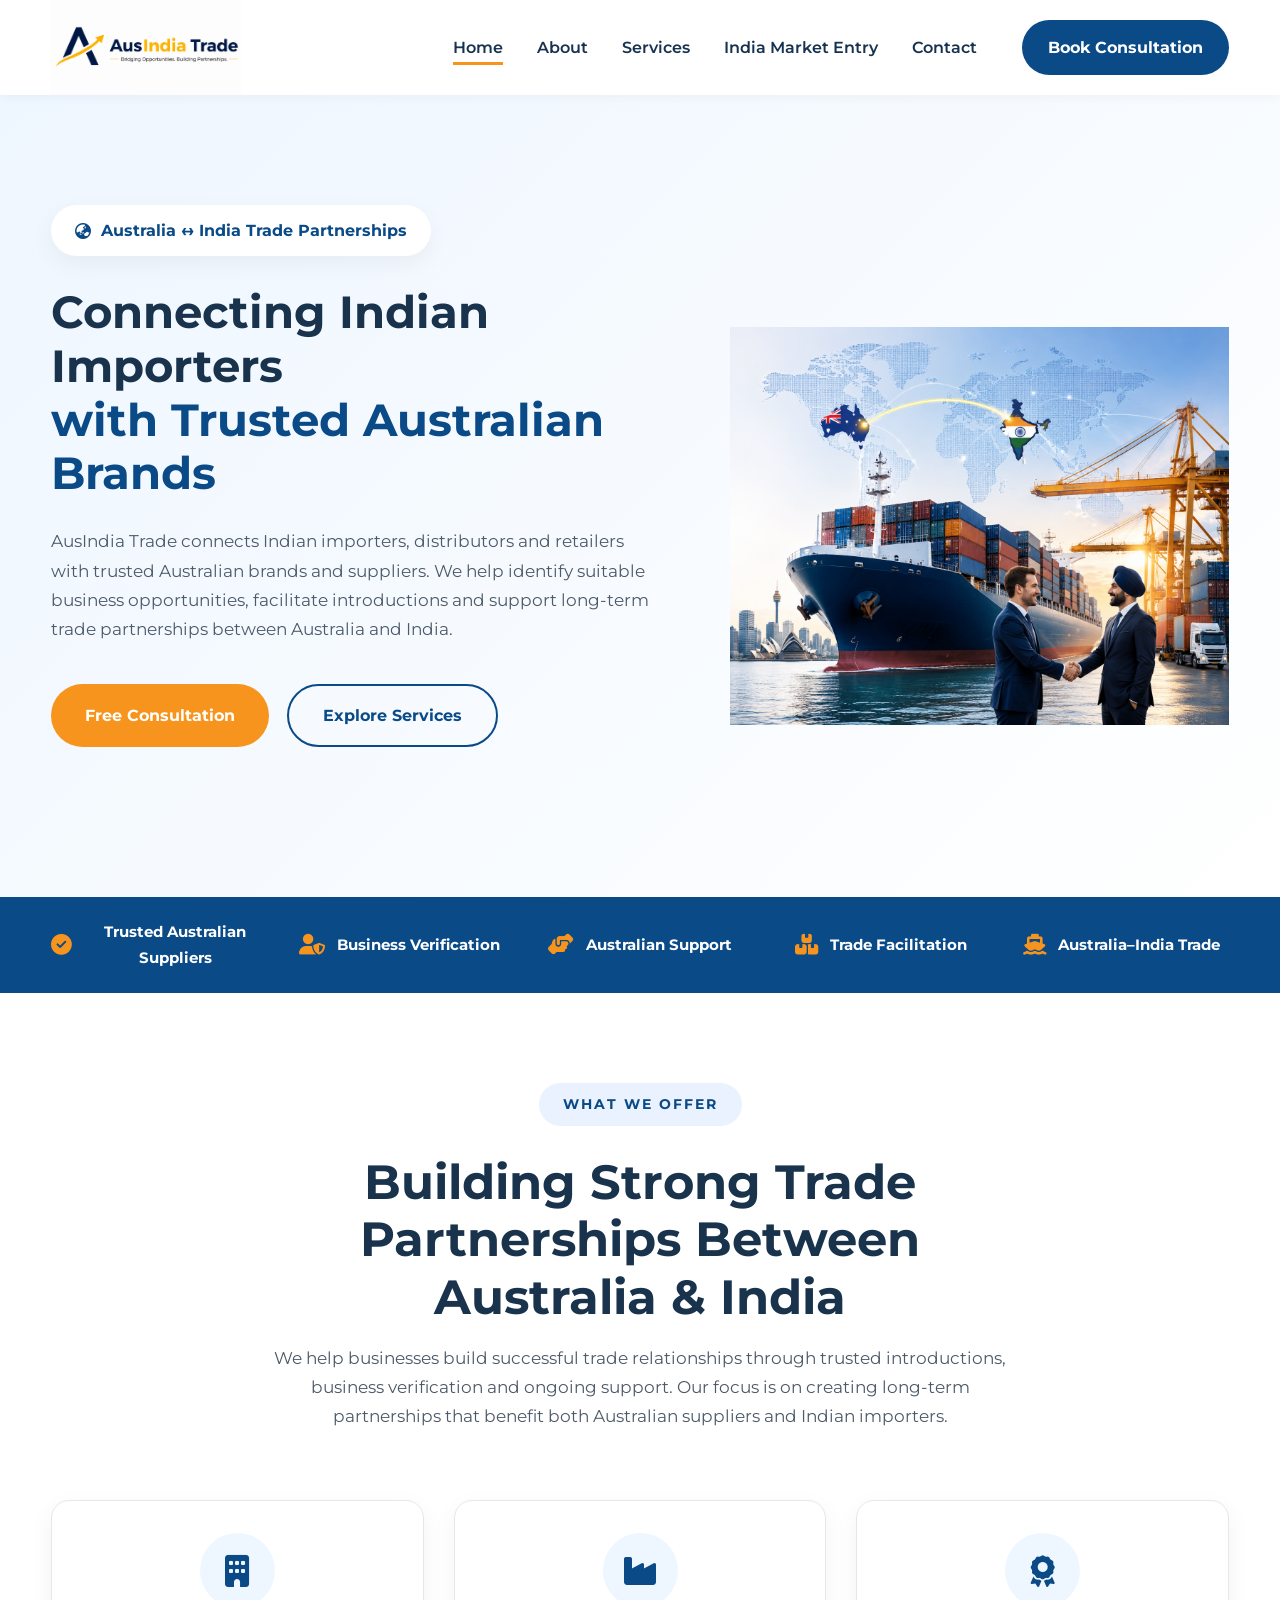
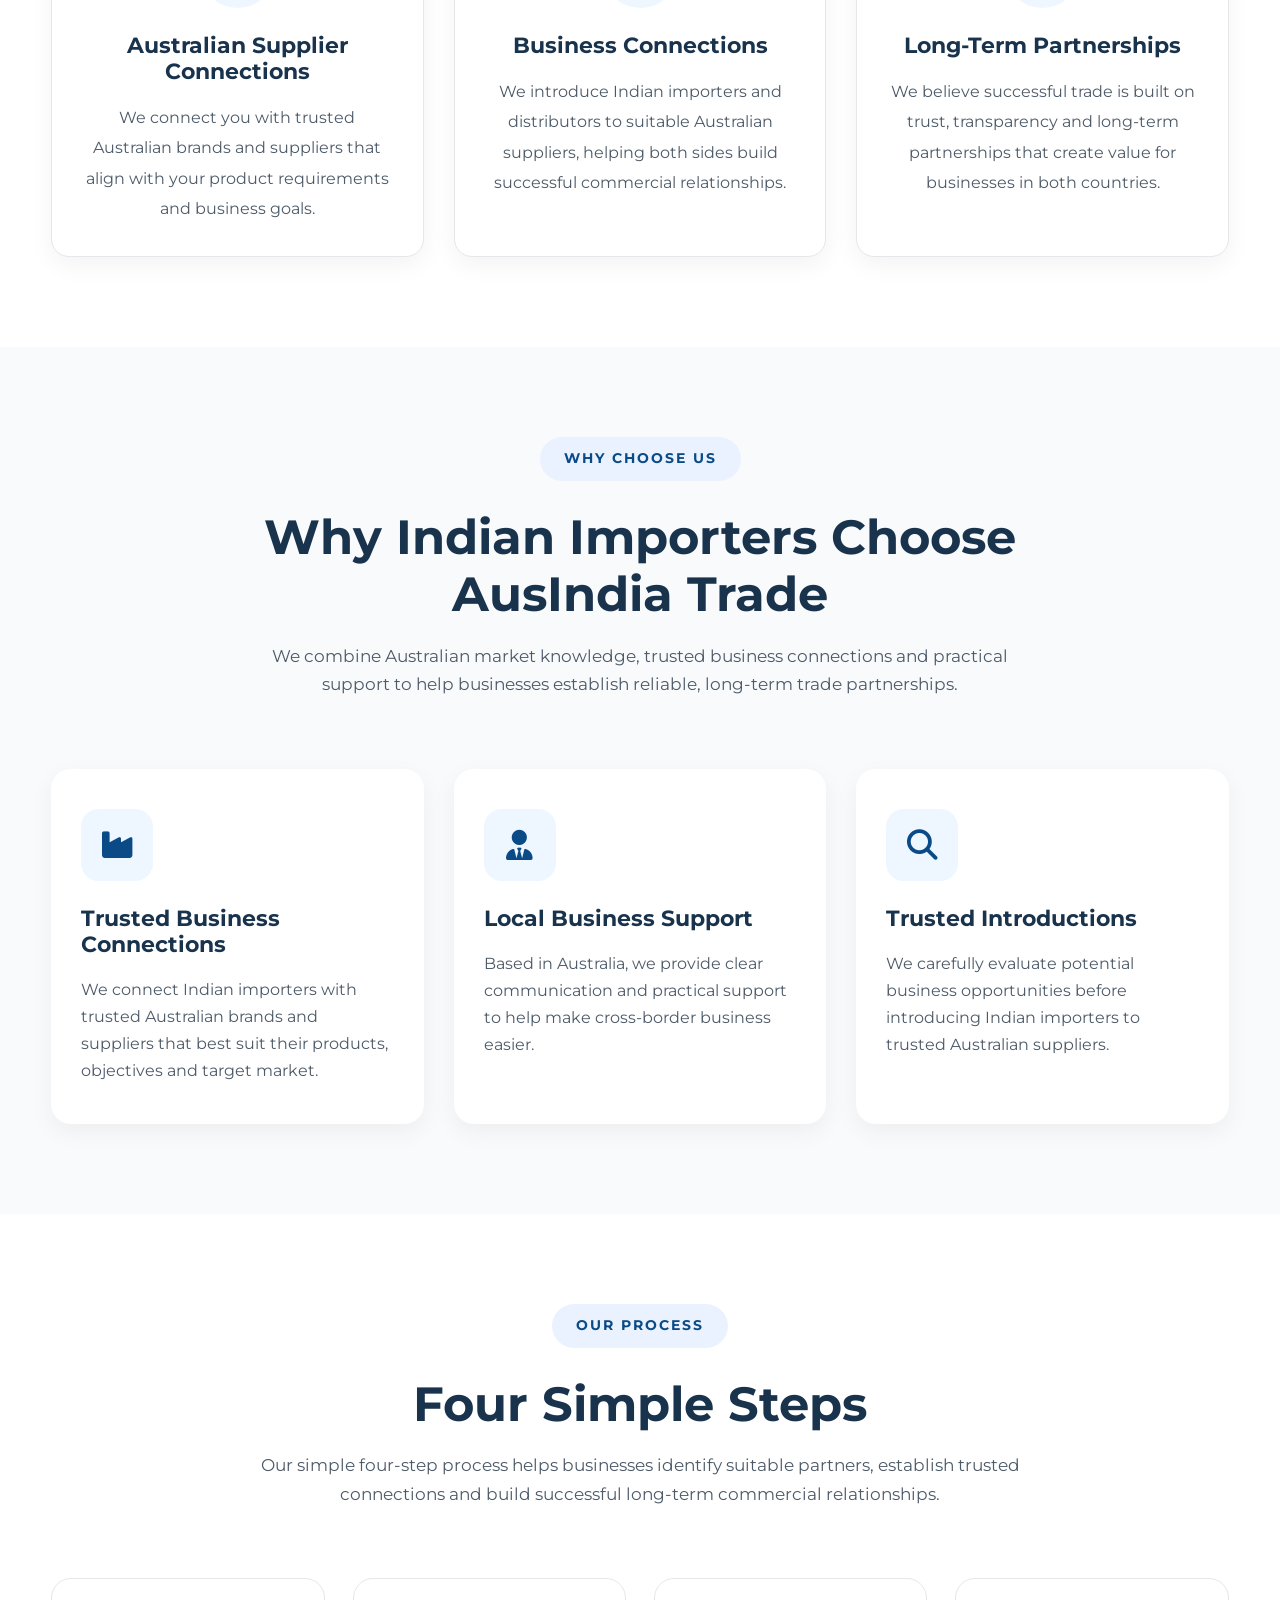
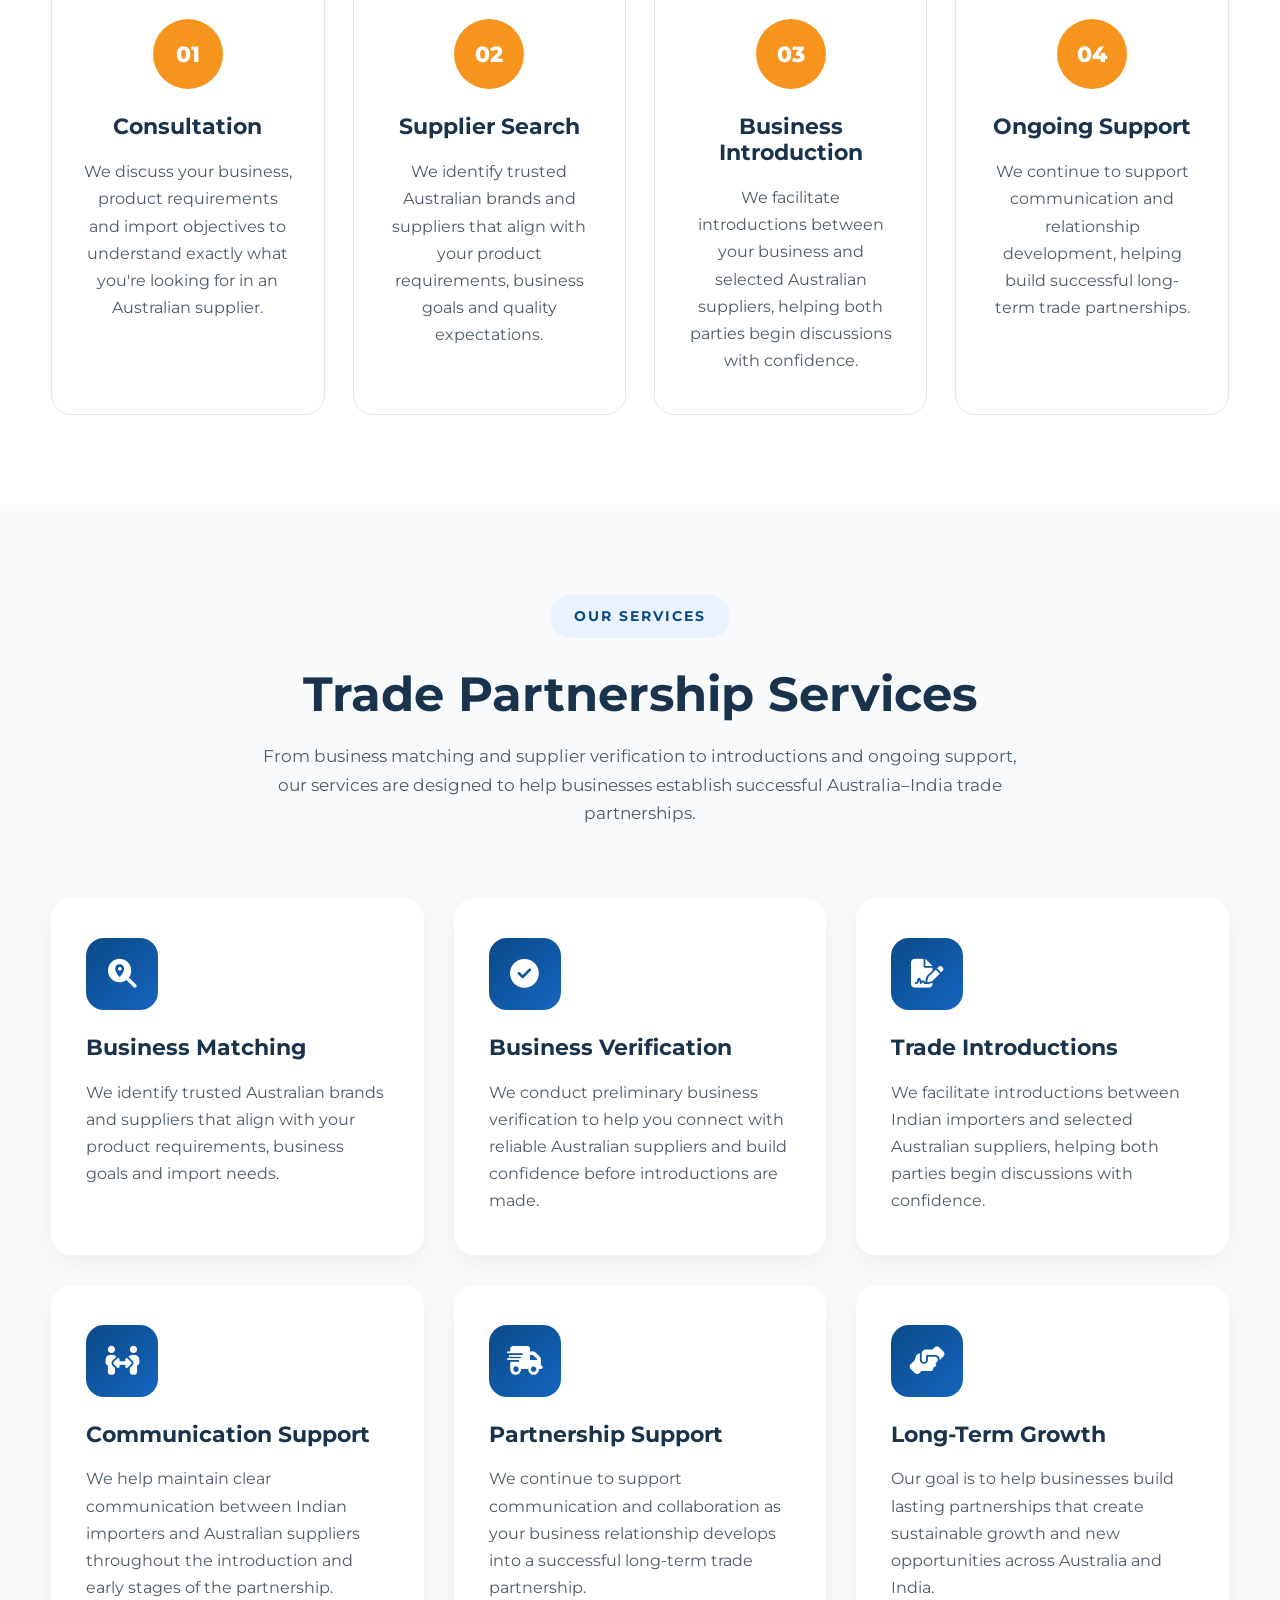
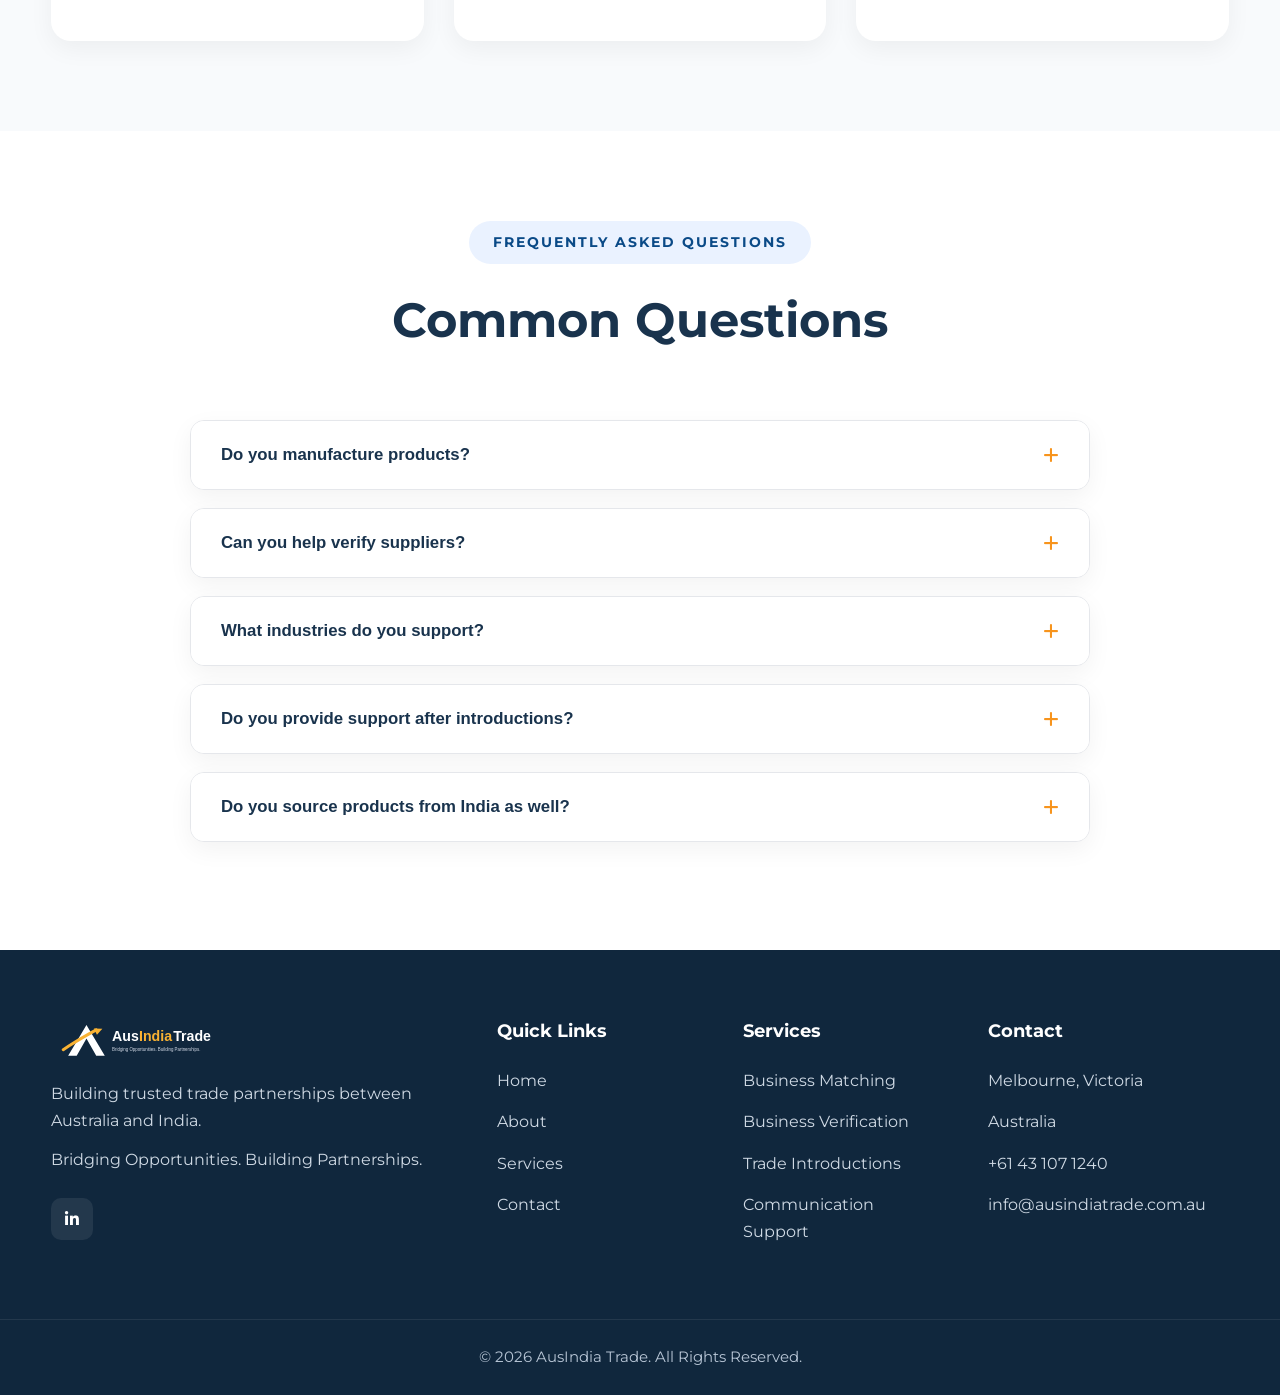
==== commit 63adc688: "Add India Market Entry link to navigation" ====
--- a/index.html
+++ b/index.html
@@ -2,7 +2,16 @@
 <html lang="en">
 
 <head>
-
+<!-- Google tag (gtag.js) -->
+<script async src="https://www.googletagmanager.com/gtag/js?id=G-KVT9GR7VWQ"></script>
+<script>
+  window.dataLayer = window.dataLayer || [];
+  function gtag(){dataLayer.push(arguments);}
+  gtag('js', new Date());
+
+  gtag('config', 'G-KVT9GR7VWQ');
+</script>
+    
 <meta charset="UTF-8">
 <meta name="viewport" content="width=device-width, initial-scale=1.0">
 
@@ -73,6 +82,8 @@
                 <li><a href="about.html">About</a></li>
 
                 <li><a href="services.html">Services</a></li>
+
+              <li><a href="india-market-entry.html">India Market Entry</a></li>
 
                 <li><a href="contact.html">Contact</a></li>
 
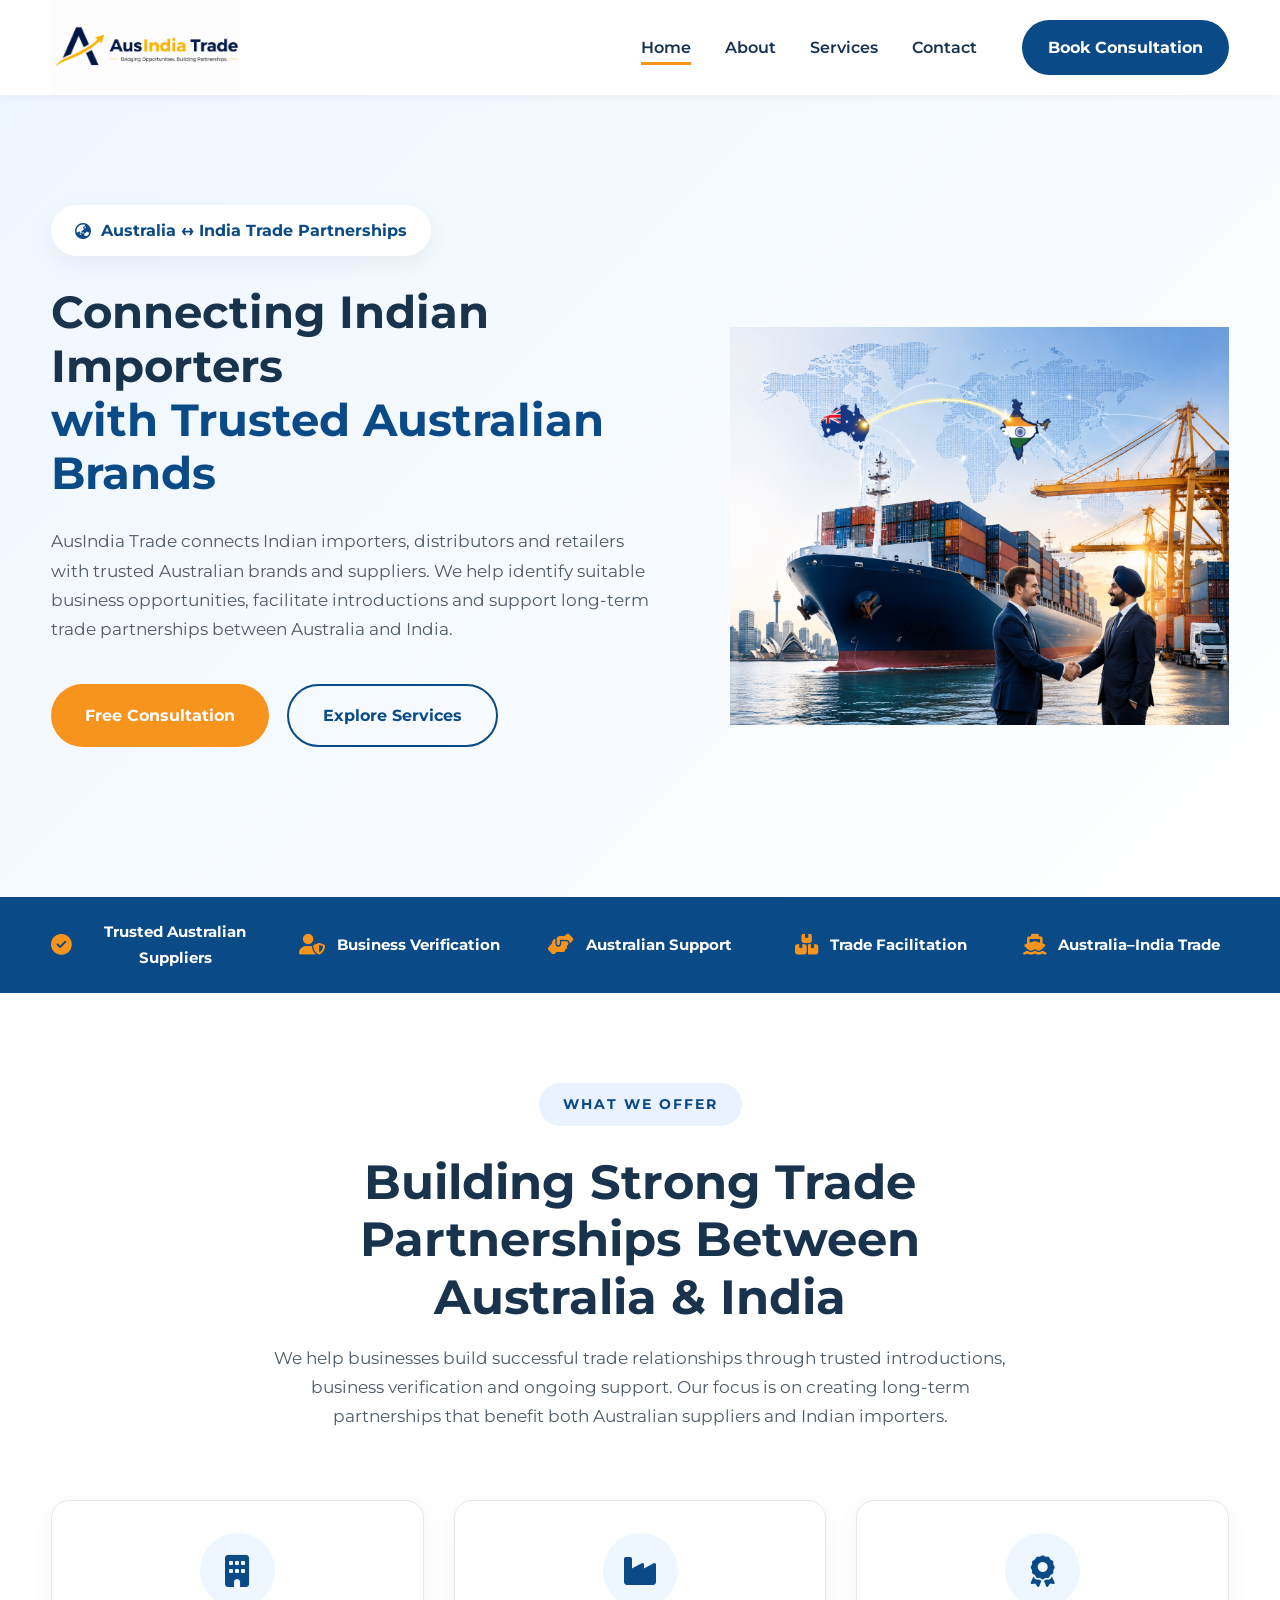
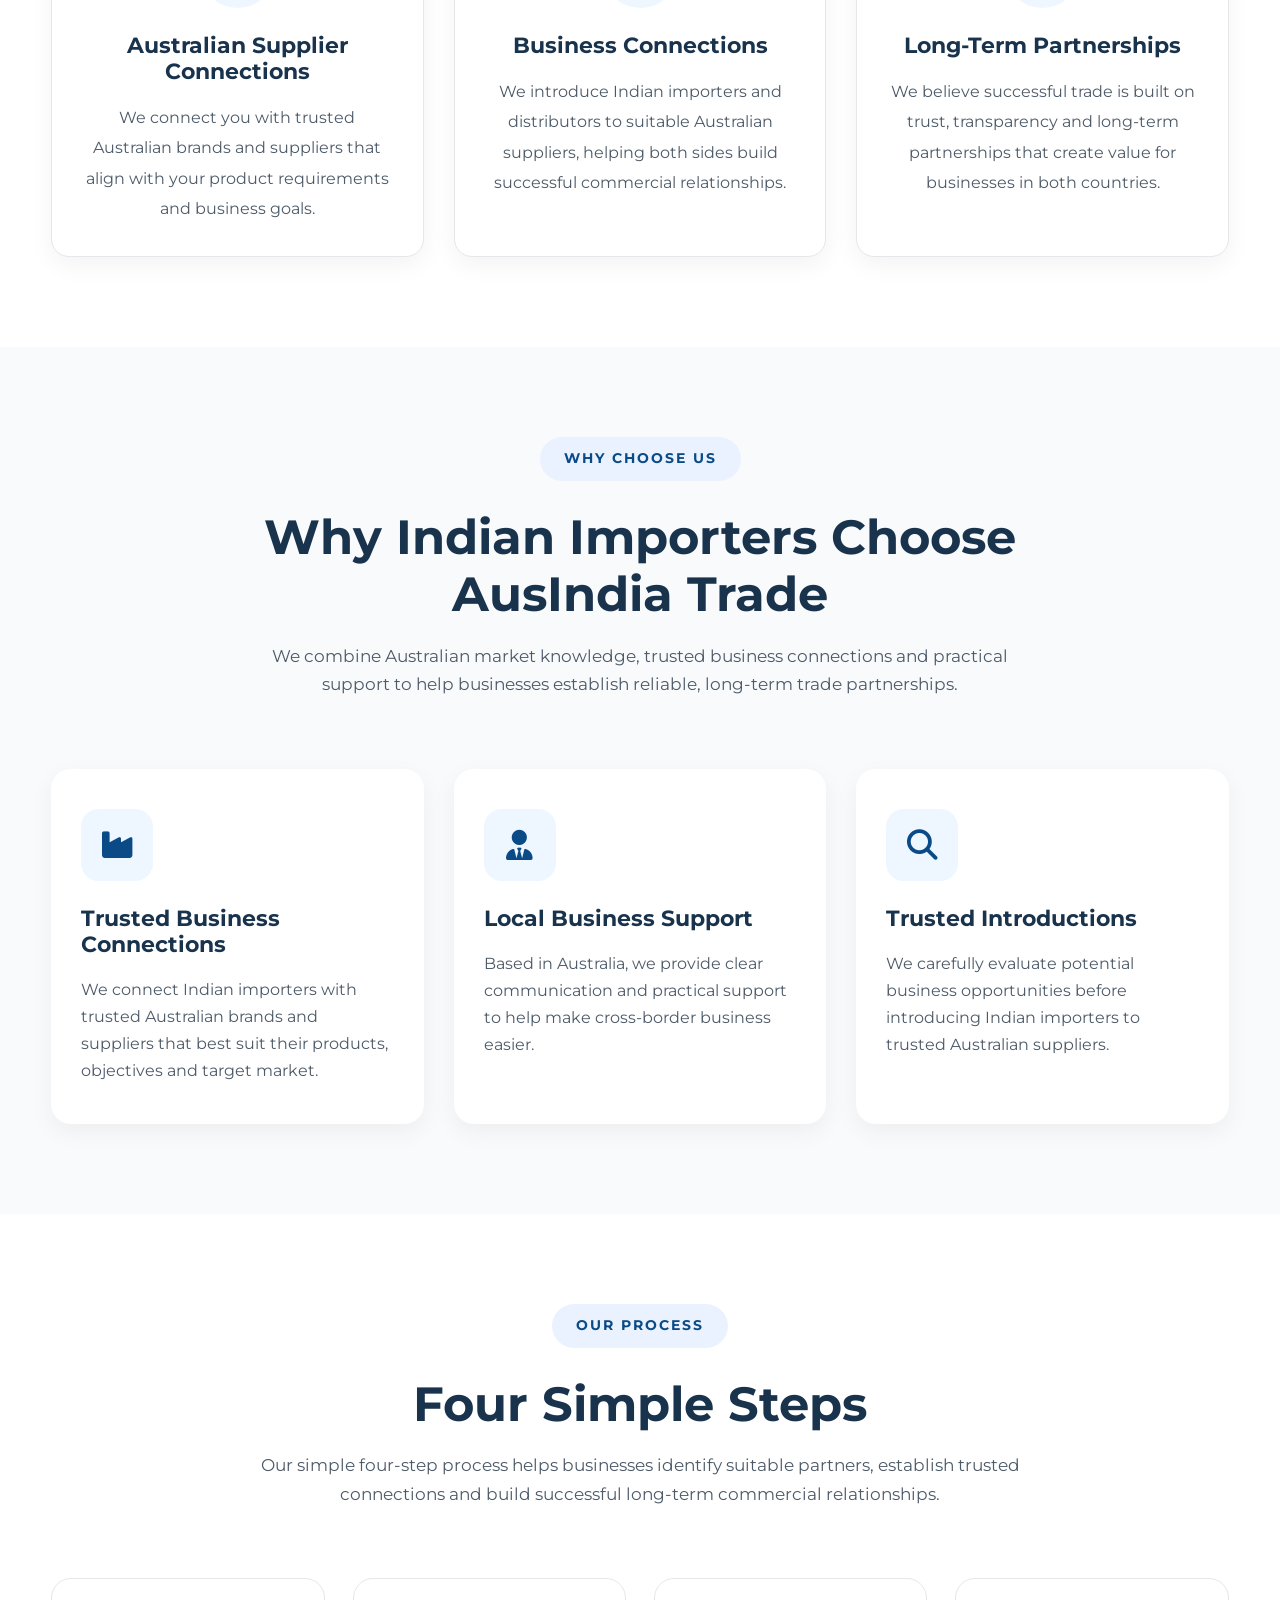
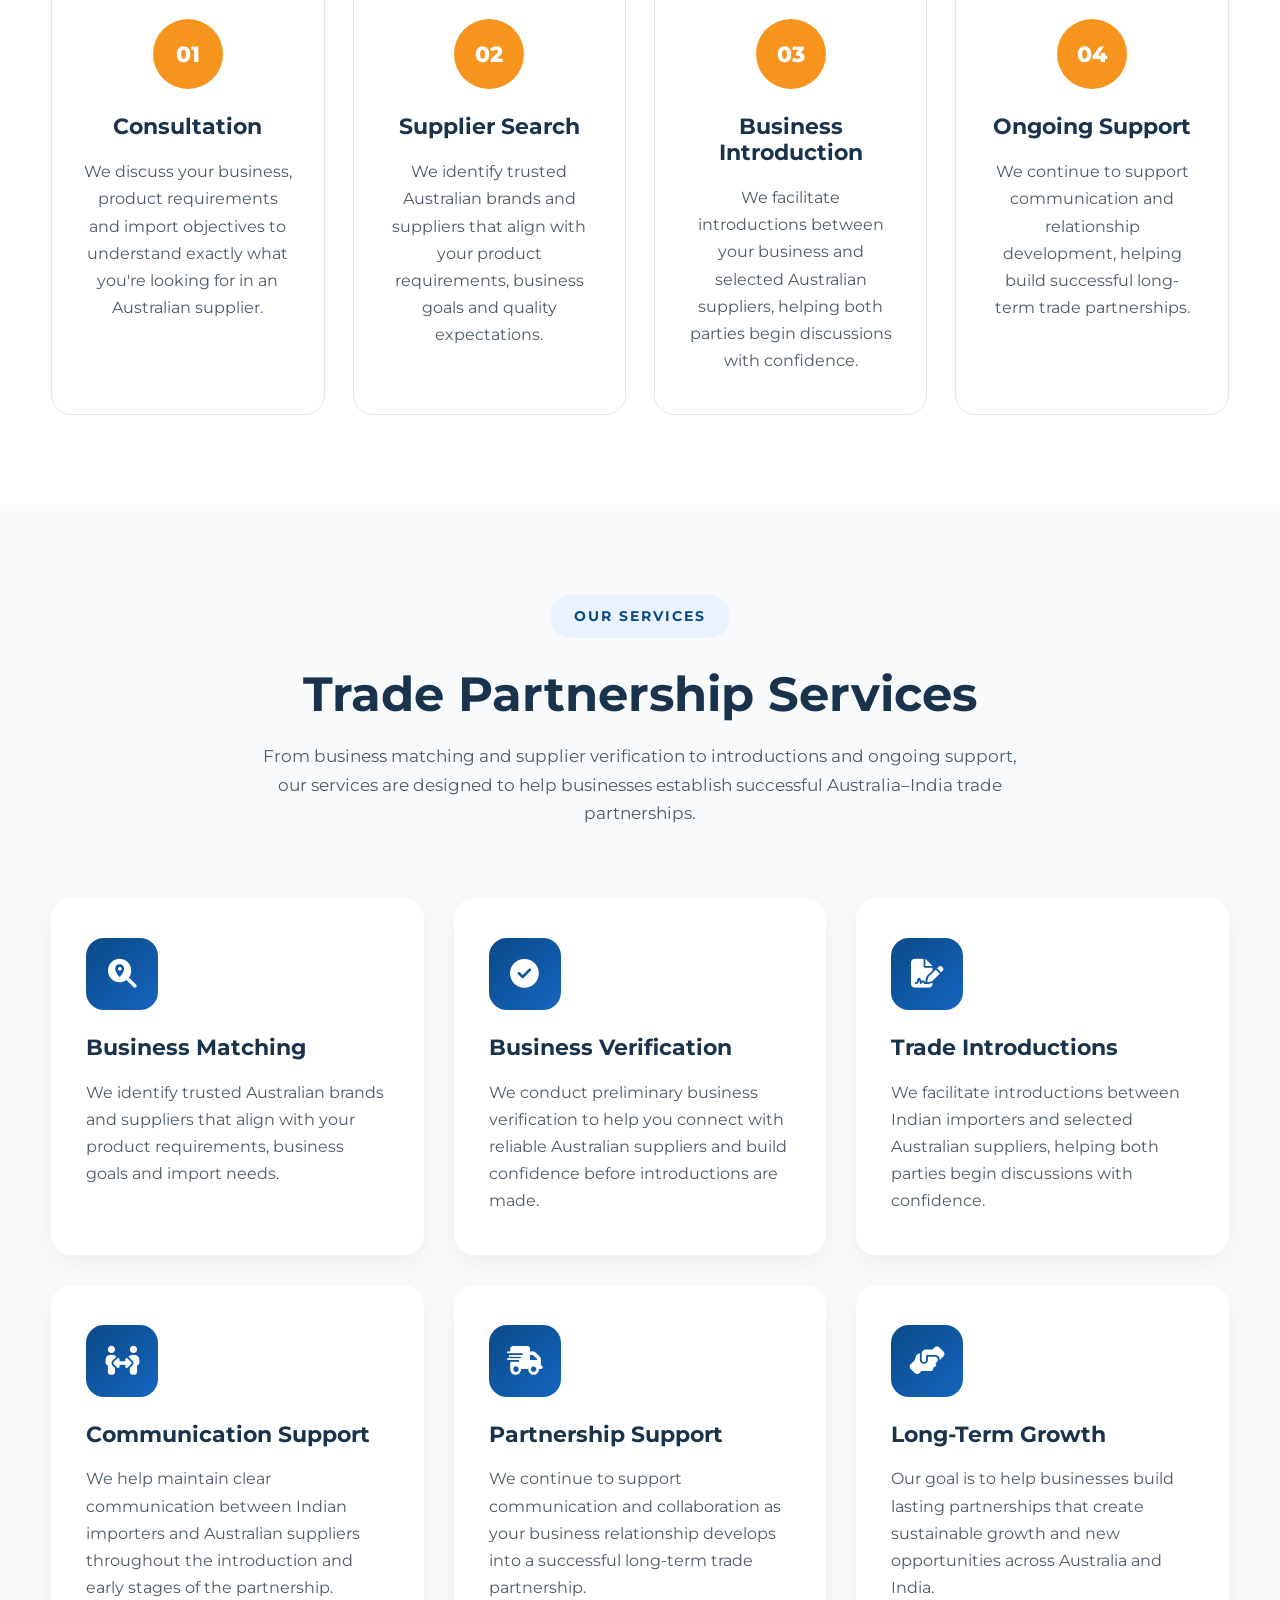
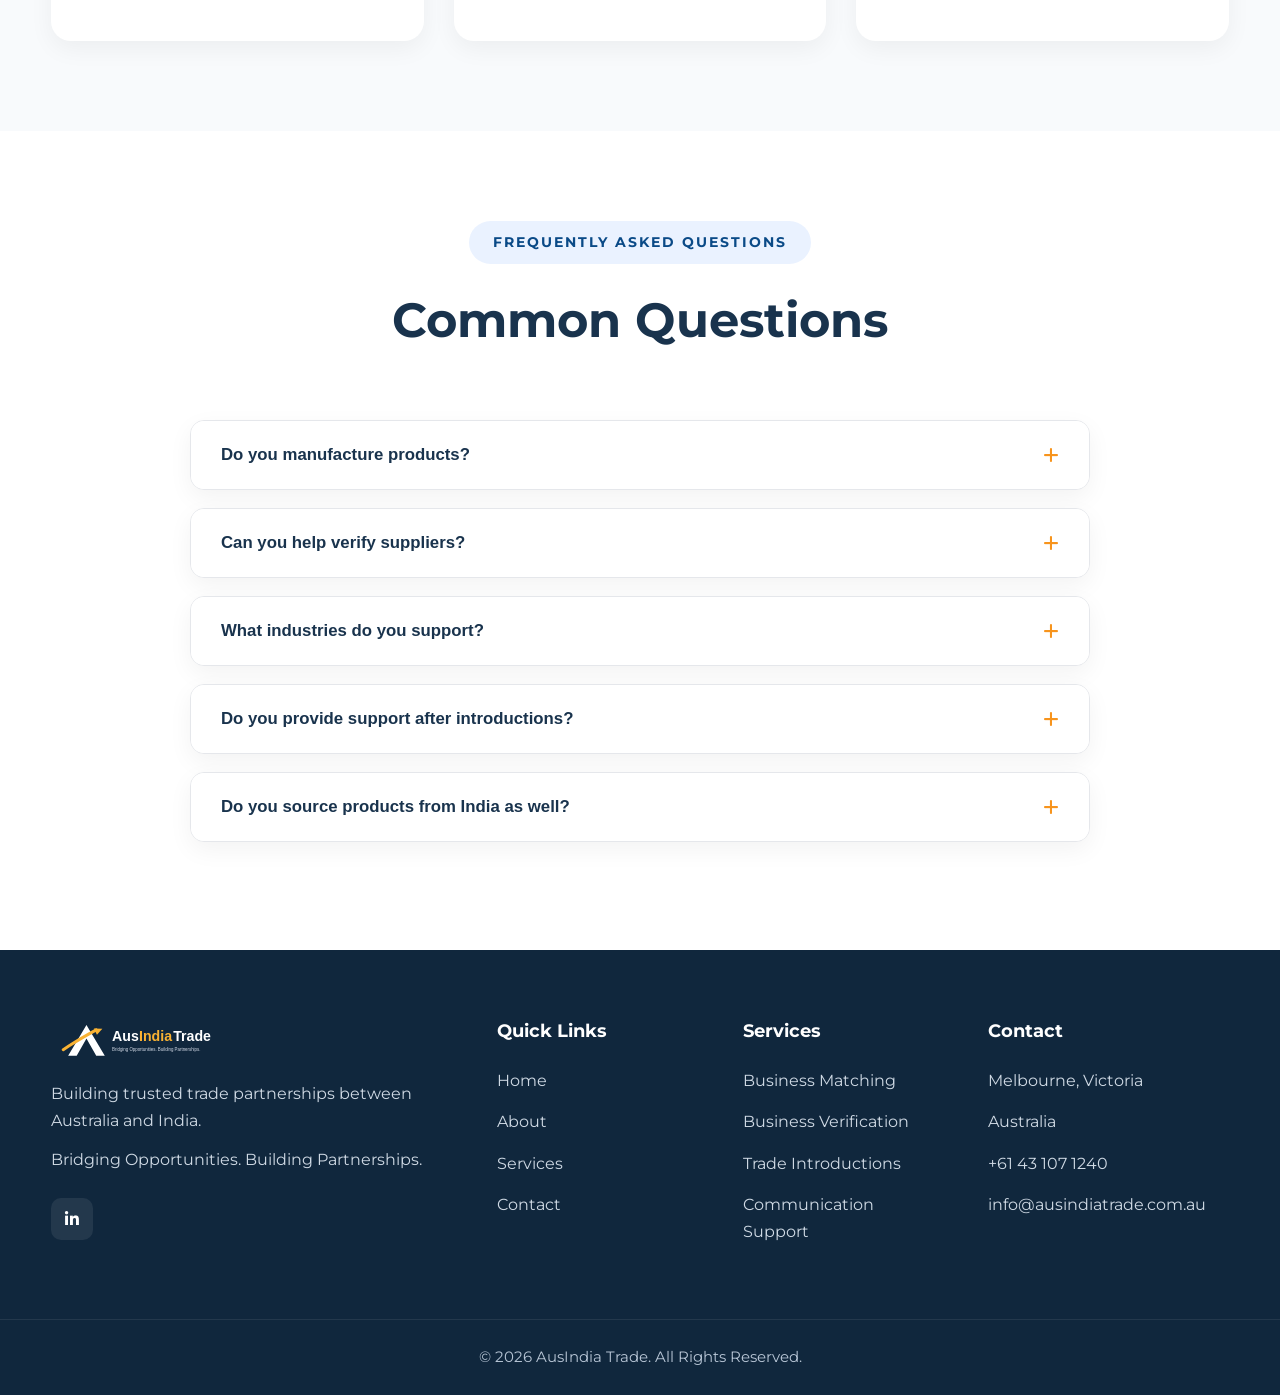
==== commit a5bbea29: "Remove India Market Entry link from index.html Removed 'India Market Entry' link from navigation." ====
--- a/index.html
+++ b/index.html
@@ -82,8 +82,6 @@
                 <li><a href="about.html">About</a></li>
 
                 <li><a href="services.html">Services</a></li>
-
-              <li><a href="india-market-entry.html">India Market Entry</a></li>
 
                 <li><a href="contact.html">Contact</a></li>
 
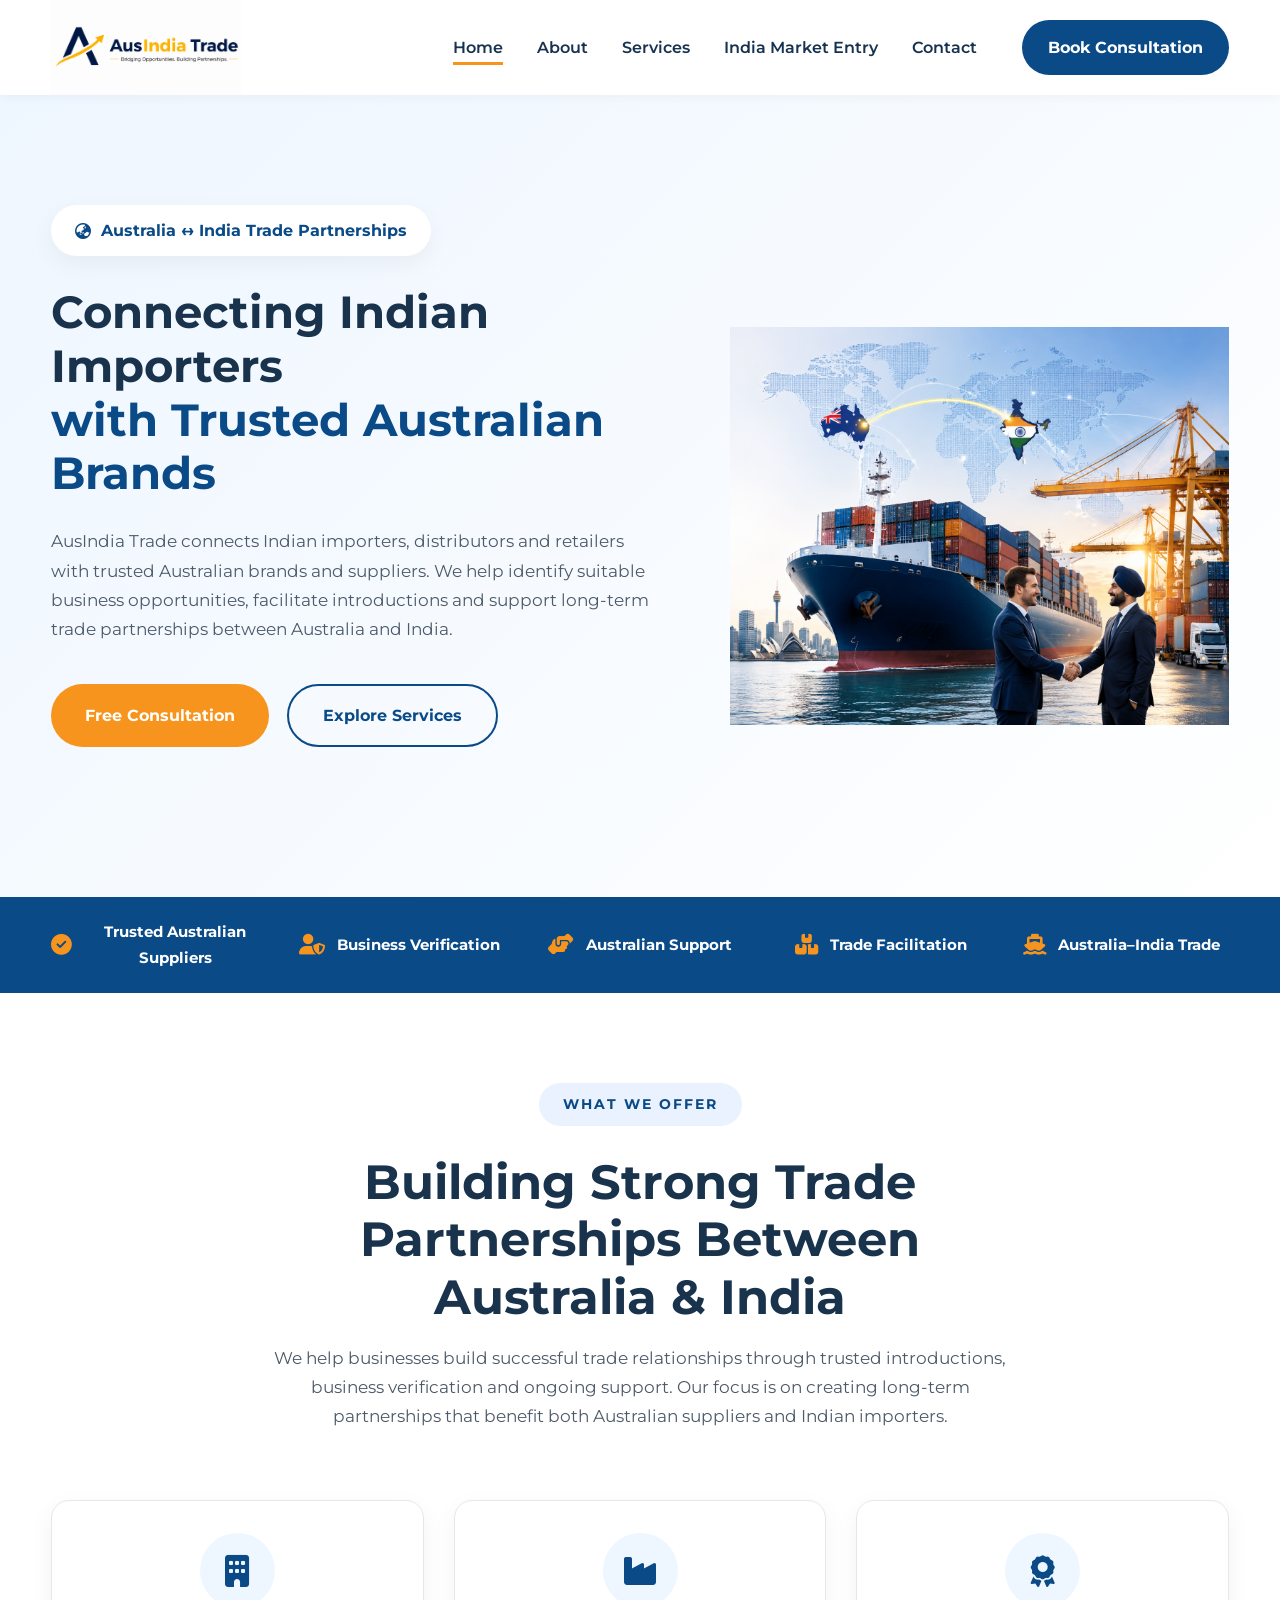
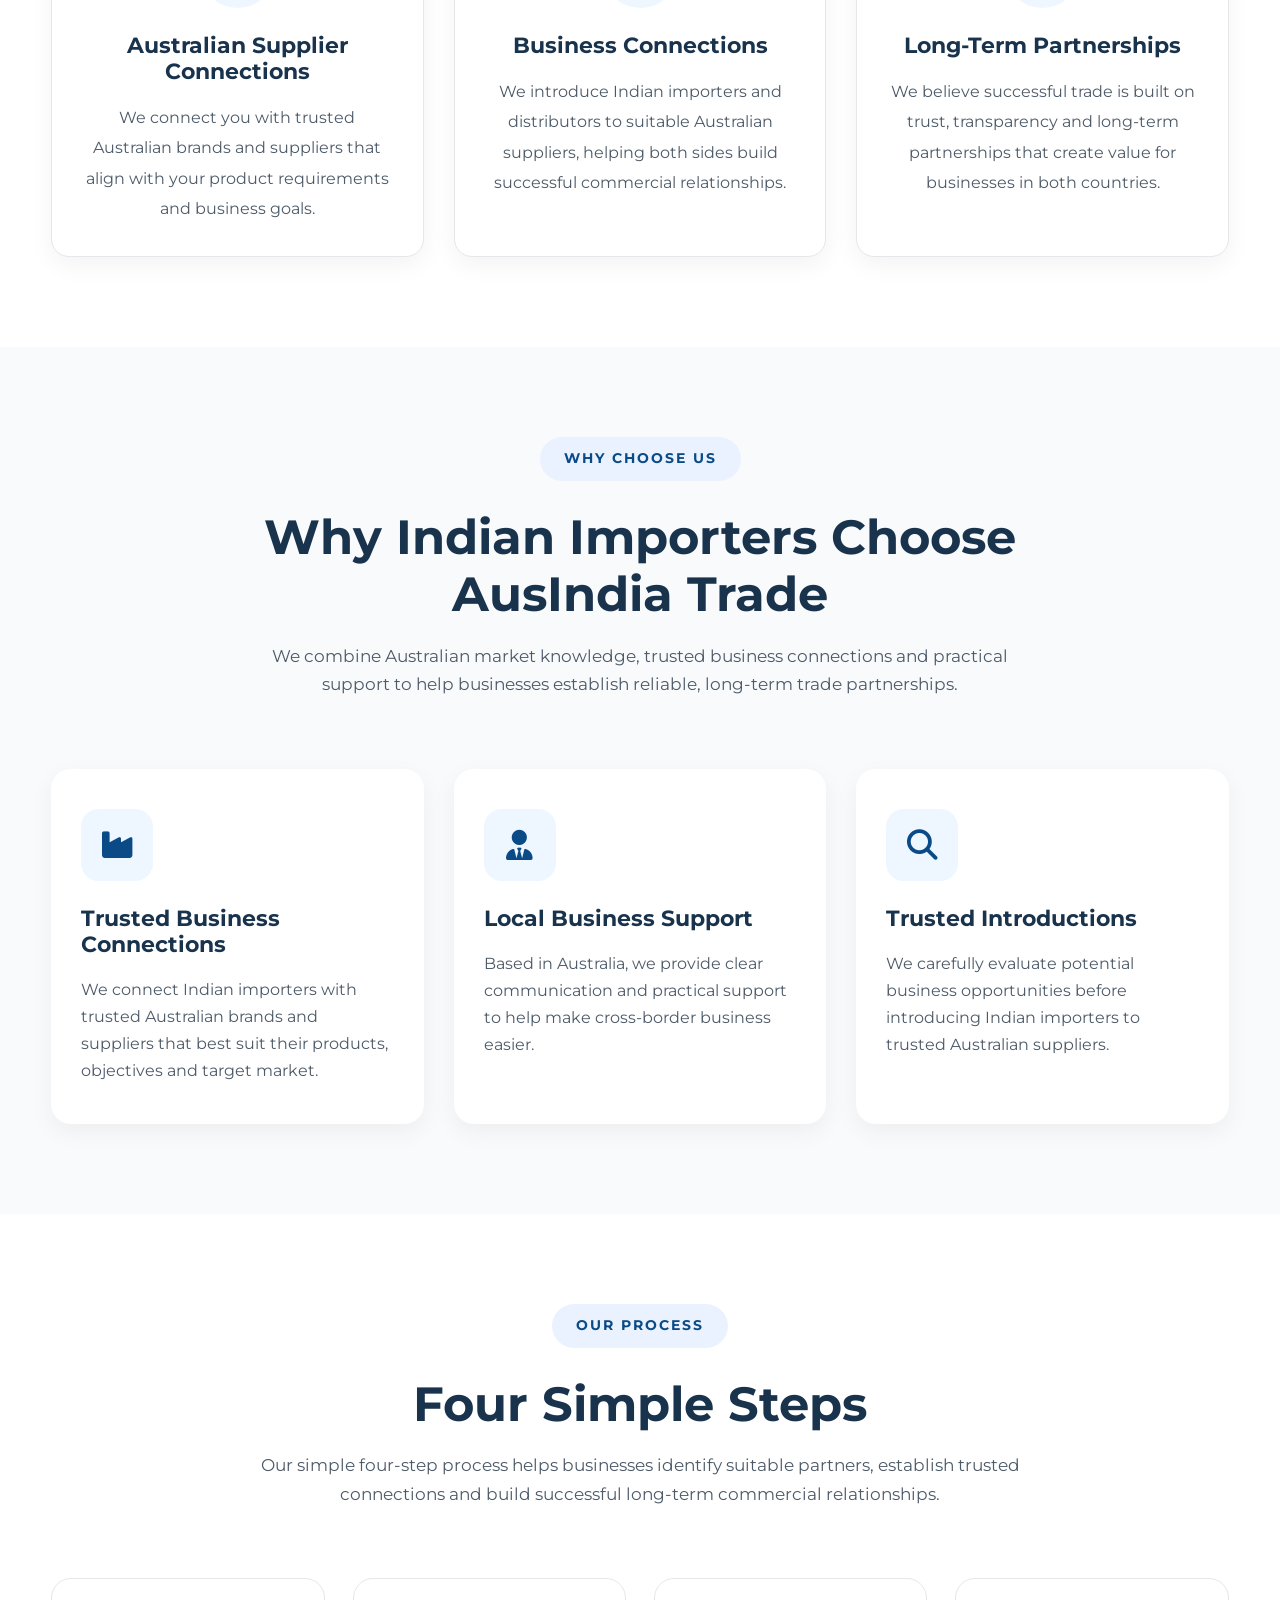
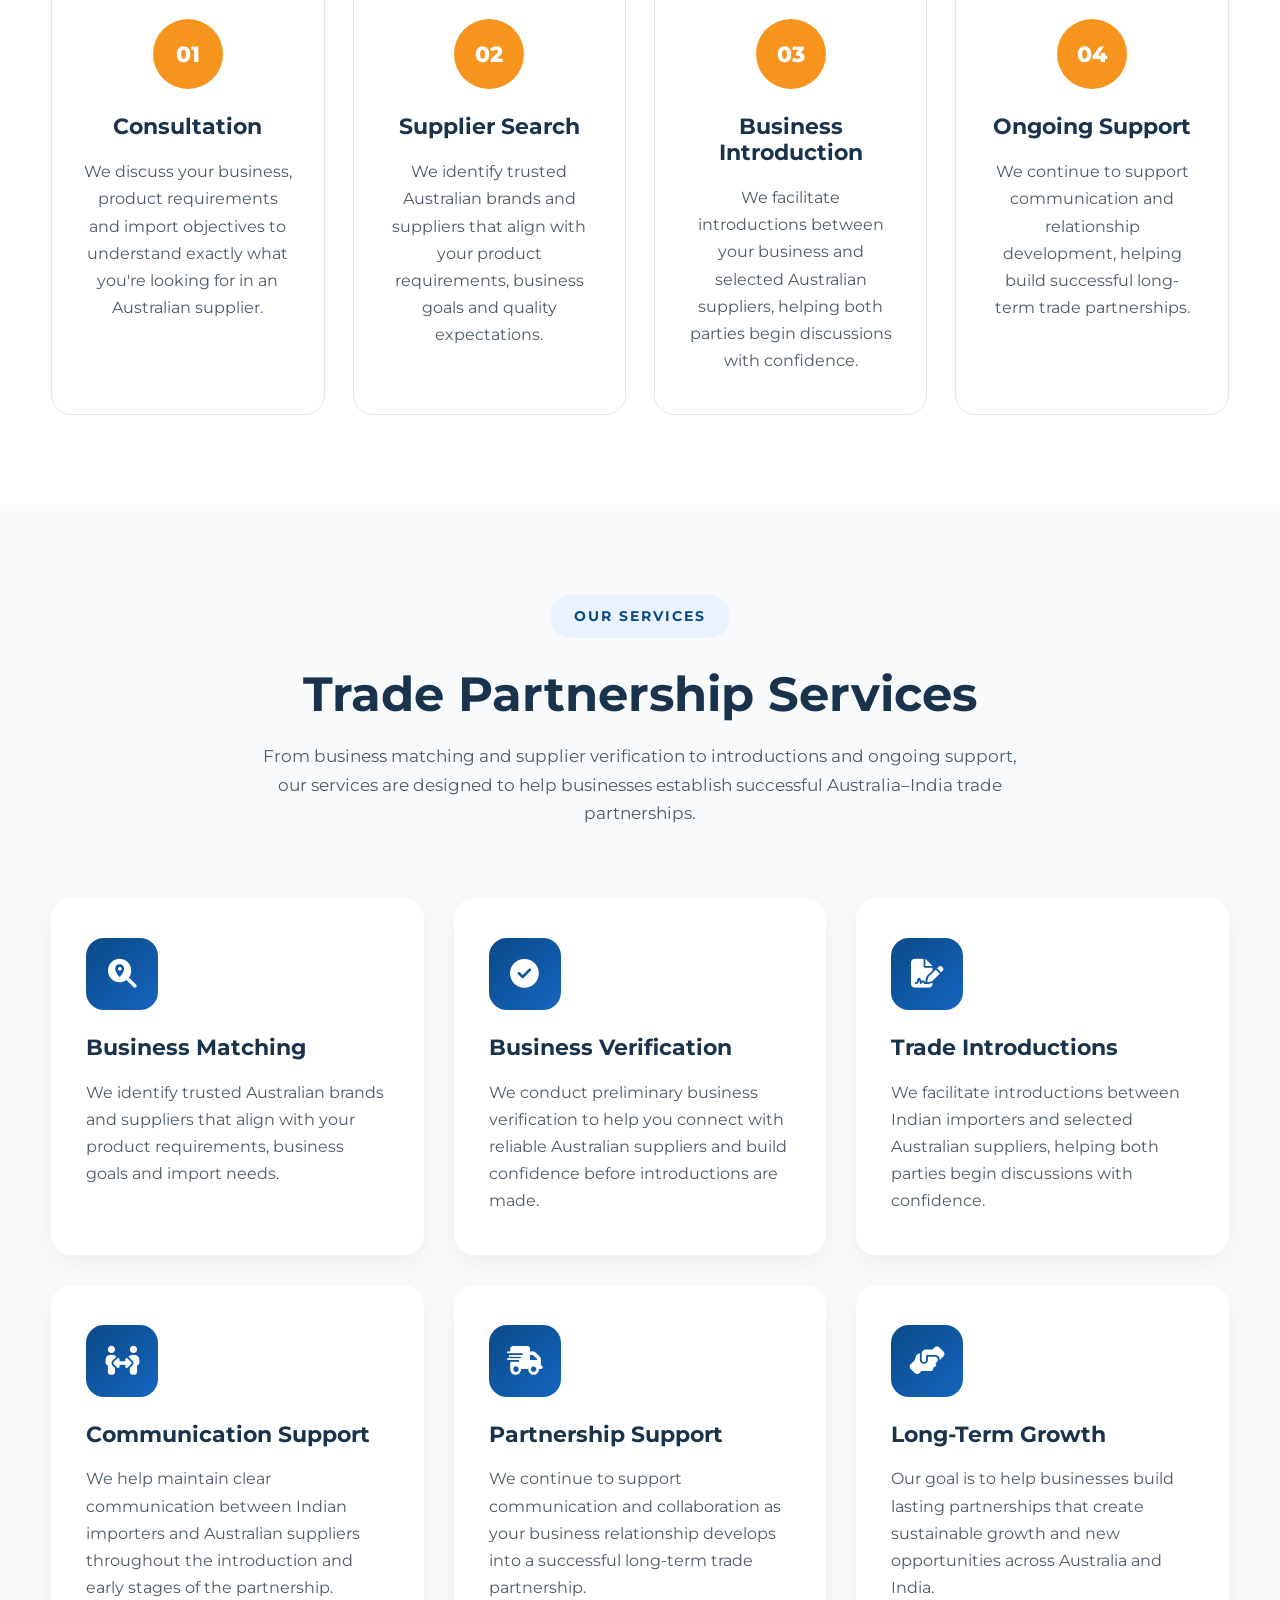
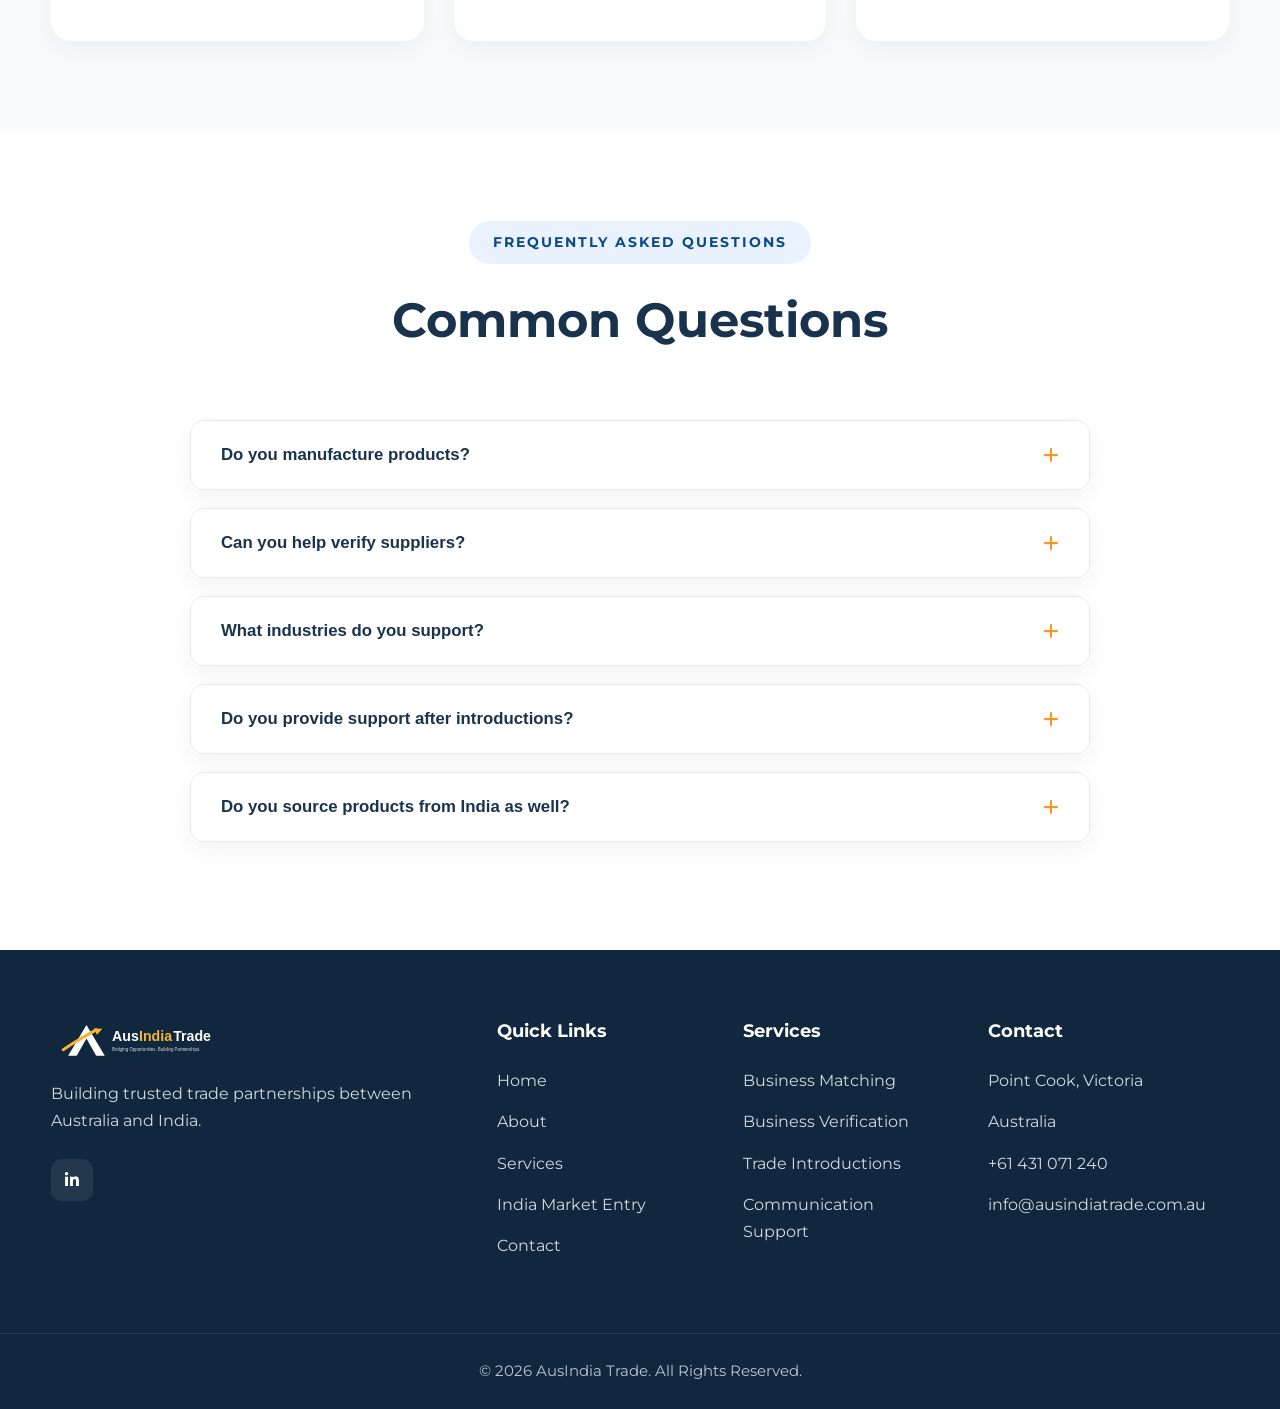
==== commit 2248474b: "Add files via upload" ====
--- a/index.html
+++ b/index.html
@@ -2,59 +2,72 @@
 <html lang="en">
 
 <head>
-<!-- Google tag (gtag.js) -->
-<script async src="https://www.googletagmanager.com/gtag/js?id=G-KVT9GR7VWQ"></script>
-<script>
-  window.dataLayer = window.dataLayer || [];
-  function gtag(){dataLayer.push(arguments);}
-  gtag('js', new Date());
-
-  gtag('config', 'G-KVT9GR7VWQ');
-</script>
-    
+
 <meta charset="UTF-8">
 <meta name="viewport" content="width=device-width, initial-scale=1.0">
 
-<title>AusIndia Trade | Connecting Indian Importers with Trusted Australian Brands</title>
-
-<meta name="description" content="We connect Indian importers, distributors and retailers with trusted Australian brands and suppliers, creating long-term trade partnerships between Australia and India.">
-
-<link rel="canonical" href="https://ausindiatrade.com.au/">
-    
-<meta name="keywords" content="Australian exports to India, Australian brands, Indian importers, Australian suppliers, Australia India trade, import distributors India, trade partnerships">
-
-<meta name="author" content="AusIndia Trade">
-
-<meta property="og:title" content="AusIndia Trade">
-<meta property="og:description" content="Connecting Indian importers and distributors with trusted Australian brands and suppliers.">
-<meta property="og:type" content="website">
-
-<link rel="preconnect" href="https://fonts.googleapis.com">
-<link rel="preconnect" href="https://fonts.gstatic.com" crossorigin>
-
-<link href="https://fonts.googleapis.com/css2?family=Montserrat:wght@300;400;500;600;700;800&display=swap" rel="stylesheet">
-
-<link rel="stylesheet" href="https://cdnjs.cloudflare.com/ajax/libs/font-awesome/6.7.2/css/all.min.css">
-
-<link rel="stylesheet" href="css/style.css">
-
-<link rel="icon" type="image/png" sizes="32x32" href="images/favicon-32x32.png">
-<link rel="icon" type="image/png" sizes="16x16" href="images/favicon-16x16.png">
-<link rel="apple-touch-icon" sizes="180x180" href="images/apple-touch-icon.png">
-
-<script type="application/ld+json">
-{
-  "@context": "https://schema.org",
-  "@type": "Organization",
-  "name": "AusIndia Trade",
-  "url": "https://ausindiatrade.com.au/",
-  "logo": "https://ausindiatrade.com.au/images/logo-header.png",
-  "sameAs": [
-    "https://www.linkedin.com/company/ausindia-trade/"
-  ]
-}
-</script>    
-    
+<title>AusIndia Trade | Connecting Australian Brands with Indian Importers</title>
+
+<meta name="description"
+      content="AusIndia Trade connects trusted Australian brands and suppliers with Indian importers, distributors and retailers through verified business partnerships and trade introductions.">
+
+<meta name="keywords"
+      content="Australian exports to India, Australian brands, Indian importers, Australian suppliers, Australia India trade, import distributors India, trade partnerships">
+
+<meta name="author"
+      content="AusIndia Trade">
+
+<link rel="canonical"
+      href="https://ausindiatrade.com.au/">
+
+<meta property="og:title"
+      content="AusIndia Trade | Building Trusted Trade Partnerships">
+
+<meta property="og:description"
+      content="Connecting Australian brands and suppliers with trusted Indian importers, distributors and retailers.">
+
+<meta property="og:image"
+      content="https://ausindiatrade.com.au/images/social-share.jpg">
+
+<meta property="og:url"
+      content="https://ausindiatrade.com.au/">
+
+<meta property="og:type"
+      content="website">
+
+<meta name="twitter:card"
+      content="summary_large_image">
+
+<link rel="preconnect"
+      href="https://fonts.googleapis.com">
+
+<link rel="preconnect"
+      href="https://fonts.gstatic.com"
+      crossorigin>
+
+<link href="https://fonts.googleapis.com/css2?family=Montserrat:wght@300;400;500;600;700;800&display=swap"
+      rel="stylesheet">
+
+<link rel="stylesheet"
+      href="https://cdnjs.cloudflare.com/ajax/libs/font-awesome/6.7.2/css/all.min.css">
+
+<link rel="stylesheet"
+      href="css/style.css">
+
+<link rel="icon"
+      type="image/png"
+      sizes="32x32"
+      href="images/favicon-32x32.png">
+
+<link rel="icon"
+      type="image/png"
+      sizes="16x16"
+      href="images/favicon-16x16.png">
+
+<link rel="apple-touch-icon"
+      sizes="180x180"
+      href="images/apple-touch-icon.png">
+
 </head>
 
 <body>
@@ -83,6 +96,8 @@
 
                 <li><a href="services.html">Services</a></li>
 
+                <li><a href="india-market-entry.html">India Market Entry</a></li>
+
                 <li><a href="contact.html">Contact</a></li>
 
             </ul>
@@ -759,14 +774,15 @@
 
 
 
-<!-- =======================================
+<!-- ==========================================================
 FOOTER
-======================================= -->
+========================================================== -->
 
 <footer class="footer">
 
     <div class="container footer-grid">
 
+        <!-- Company -->
         <div class="footer-column">
 
             <img src="images/logo-footer.svg"
@@ -774,42 +790,58 @@
                  class="footer-logo">
 
             <p>
-    Building trusted trade partnerships between Australia and India.
-</p>
-
-<p class="footer-tagline">
-    Bridging Opportunities. Building Partnerships.
-</p>
+                Building trusted trade partnerships between Australia and India.
+            </p>
 
             <div class="footer-social">
-    <a href="https://www.linkedin.com/company/ausindia-trade/"
-       target="_blank"
-       rel="noopener noreferrer"
-       aria-label="LinkedIn">
-        <i class="fab fa-linkedin-in"></i>
-    </a>
-</div>
-
-        </div>
-
+
+                <a href="https://www.linkedin.com/company/ausindia-trade/"
+                   target="_blank"
+                   rel="noopener noreferrer"
+                   aria-label="LinkedIn">
+
+                    <i class="fab fa-linkedin-in"></i>
+
+                </a>
+
+            </div>
+
+        </div>
+
+
+        <!-- Quick Links -->
         <div class="footer-column">
 
             <h3>Quick Links</h3>
 
             <ul>
 
-                <li><a href="index.html">Home</a></li>
-
-                <li><a href="about.html">About</a></li>
-
-                <li><a href="services.html">Services</a></li>
-
-                <li><a href="contact.html">Contact</a></li>
+                <li>
+                    <a href="index.html">Home</a>
+                </li>
+
+                <li>
+                    <a href="about.html">About</a>
+                </li>
+
+                <li>
+                    <a href="services.html">Services</a>
+                </li>
+
+                <li>
+                    <a href="india-market-entry.html">India Market Entry</a>
+                </li>
+
+                <li>
+                    <a href="contact.html">Contact</a>
+                </li>
 
             </ul>
 
         </div>
 
+
+        <!-- Services -->
         <div class="footer-column">
 
             <h3>Services</h3>
@@ -817,49 +849,55 @@
             <ul>
 
                 <li>Business Matching</li>
+
                 <li>Business Verification</li>
+
                 <li>Trade Introductions</li>
+
                 <li>Communication Support</li>
 
             </ul>
 
         </div>
 
+
+        <!-- Contact -->
         <div class="footer-column">
 
-    <h3>Contact</h3>
-
-    <ul>
-        <li>Melbourne, Victoria</li>
-        <li>Australia</li>
-        <li>
-            <a href="tel:+61431071240">
-                +61 43 107 1240
-            </a>
-        </li>
-        <li>
-            <a href="mailto:info@ausindiatrade.com.au">
-                info@ausindiatrade.com.au
-            </a>
-        </li>
-        <li>
-            <a href="https://www.ausindiatrade.com.au" target="_blank" rel="noopener">
-            </a>
-        </li>
-    </ul>
-
-</div>
+            <h3>Contact</h3>
+
+            <ul>
+
+                <li>Point Cook, Victoria</li>
+
+                <li>Australia</li>
+
+                <li>
+                    <a href="tel:+61431071240">
+                        +61 431 071 240
+                    </a>
+                </li>
+
+                <li>
+                    <a href="mailto:info@ausindiatrade.com.au">
+                        info@ausindiatrade.com.au
+                    </a>
+                </li>
+
+            </ul>
+
+        </div>
 
     </div>
 
+
+    <!-- Footer Bottom -->
     <div class="footer-bottom">
 
         <div class="container">
 
             <p>
-
                 © 2026 AusIndia Trade. All Rights Reserved.
-
             </p>
 
         </div>
@@ -872,4 +910,4 @@
 
 </body>
 
-</html>
+</html>
